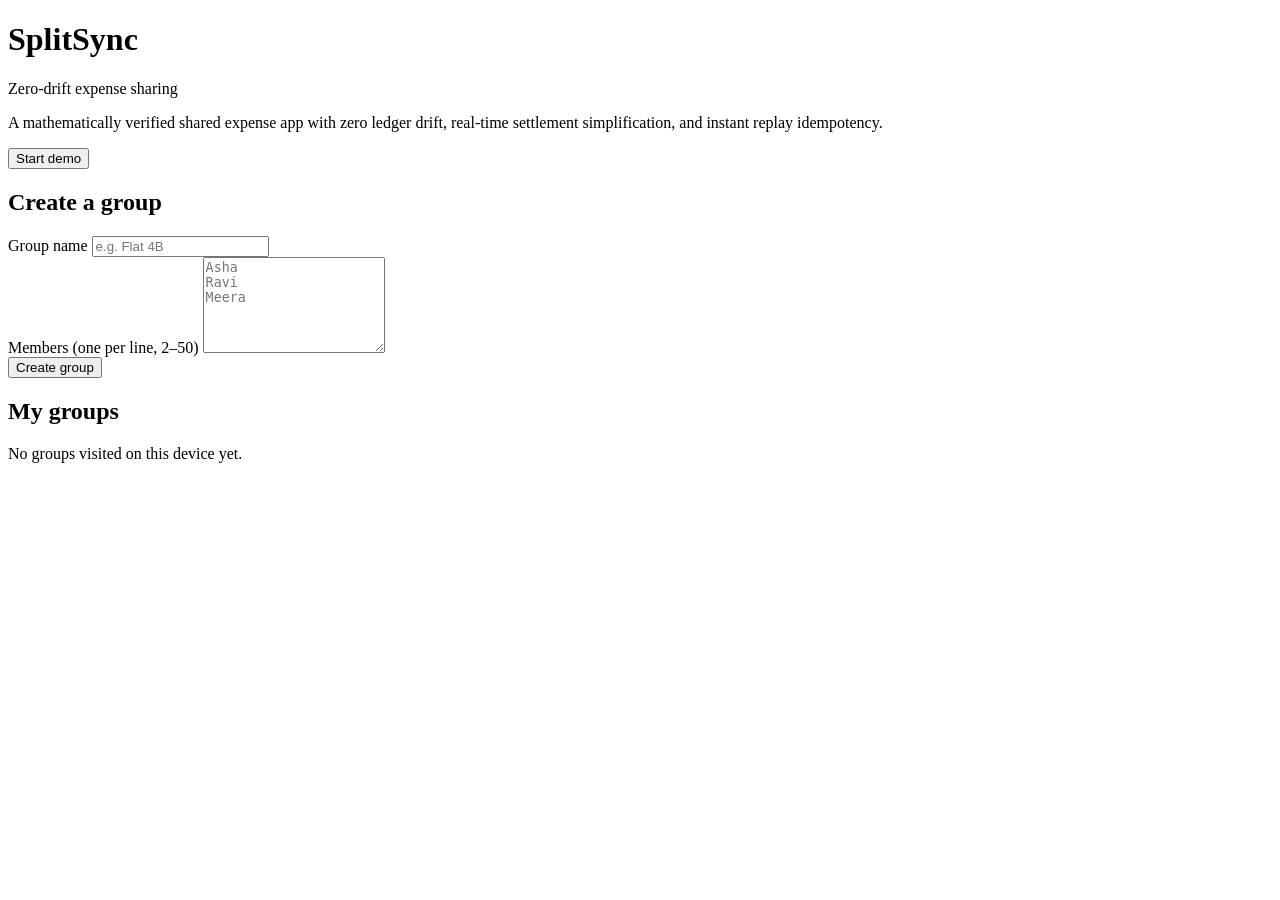
==== static/index.html @ b6bc6466 "phase 7: frontend" ====
<!DOCTYPE html>
<html lang="en">
<head>
  <meta charset="UTF-8">
  <meta name="viewport" content="width=device-width, initial-scale=1.0">
  <title>SplitSync — Zero-Drift Shared Expenses</title>
  <meta name="description" content="Mathematically verified shared expenses with real-time settlement simplification and zero ledger drift.">
  <link rel="stylesheet" href="static/styles.css">
  <script src="static/app.js" defer></script>
</head>
<body id="landing-page">
  <div id="toast-container" class="toast-container" aria-live="polite"></div>

  <header class="site-header">
    <div class="header-inner">
      <div class="brand">
        <h1 class="brand-title">SplitSync</h1>
        <span class="brand-tagline">Zero-drift expense sharing</span>
      </div>
    </div>
  </header>

  <main class="container">
    <section class="hero-section">
      <p class="hero-desc">
        A mathematically verified shared expense app with zero ledger drift, real-time settlement simplification, and instant replay idempotency.
      </p>
      <div class="hero-actions">
        <button type="button" id="start-demo-btn" class="btn btn-primary btn-large">Start demo</button>
      </div>
    </section>

    <div class="grid-two-col">
      <section class="card">
        <h2 class="card-title">Create a group</h2>
        <form id="create-group-form" class="form-stack">
          <div class="form-group">
            <label for="group-name-input">Group name</label>
            <input type="text" id="group-name-input" class="form-input" placeholder="e.g. Flat 4B" required maxlength="100">
          </div>
          <div class="form-group">
            <label for="group-members-input">Members (one per line, 2–50)</label>
            <textarea id="group-members-input" class="form-textarea" rows="6" placeholder="Asha&#10;Ravi&#10;Meera" required></textarea>
          </div>
          <div class="form-actions">
            <button type="submit" id="create-group-btn" class="btn btn-primary">Create group</button>
          </div>
        </form>
      </section>

      <section class="card">
        <h2 class="card-title">My groups</h2>
        <div id="my-groups-container">
          <p id="no-groups-msg" class="text-muted">No groups visited on this device yet.</p>
          <ul id="my-groups-list" class="rooms-list"></ul>
        </div>
      </section>
    </div>
  </main>
</body>
</html>
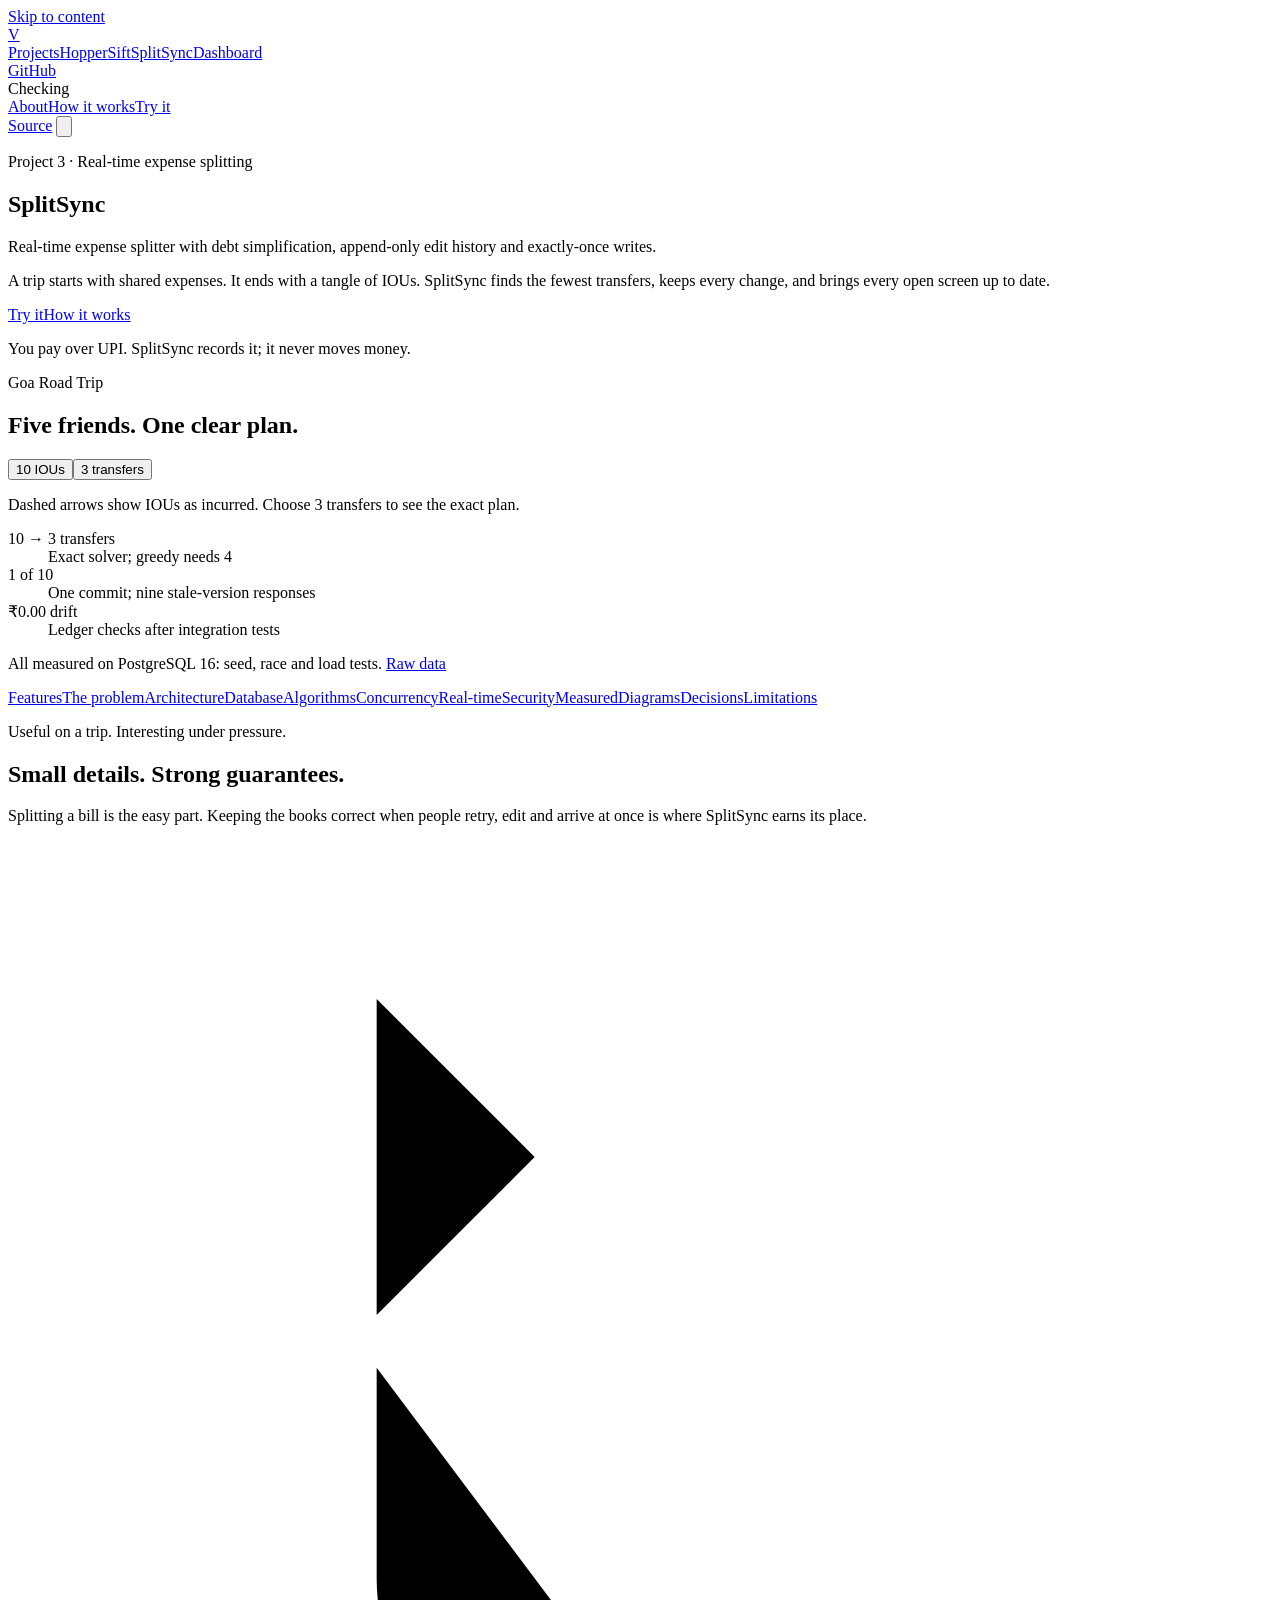
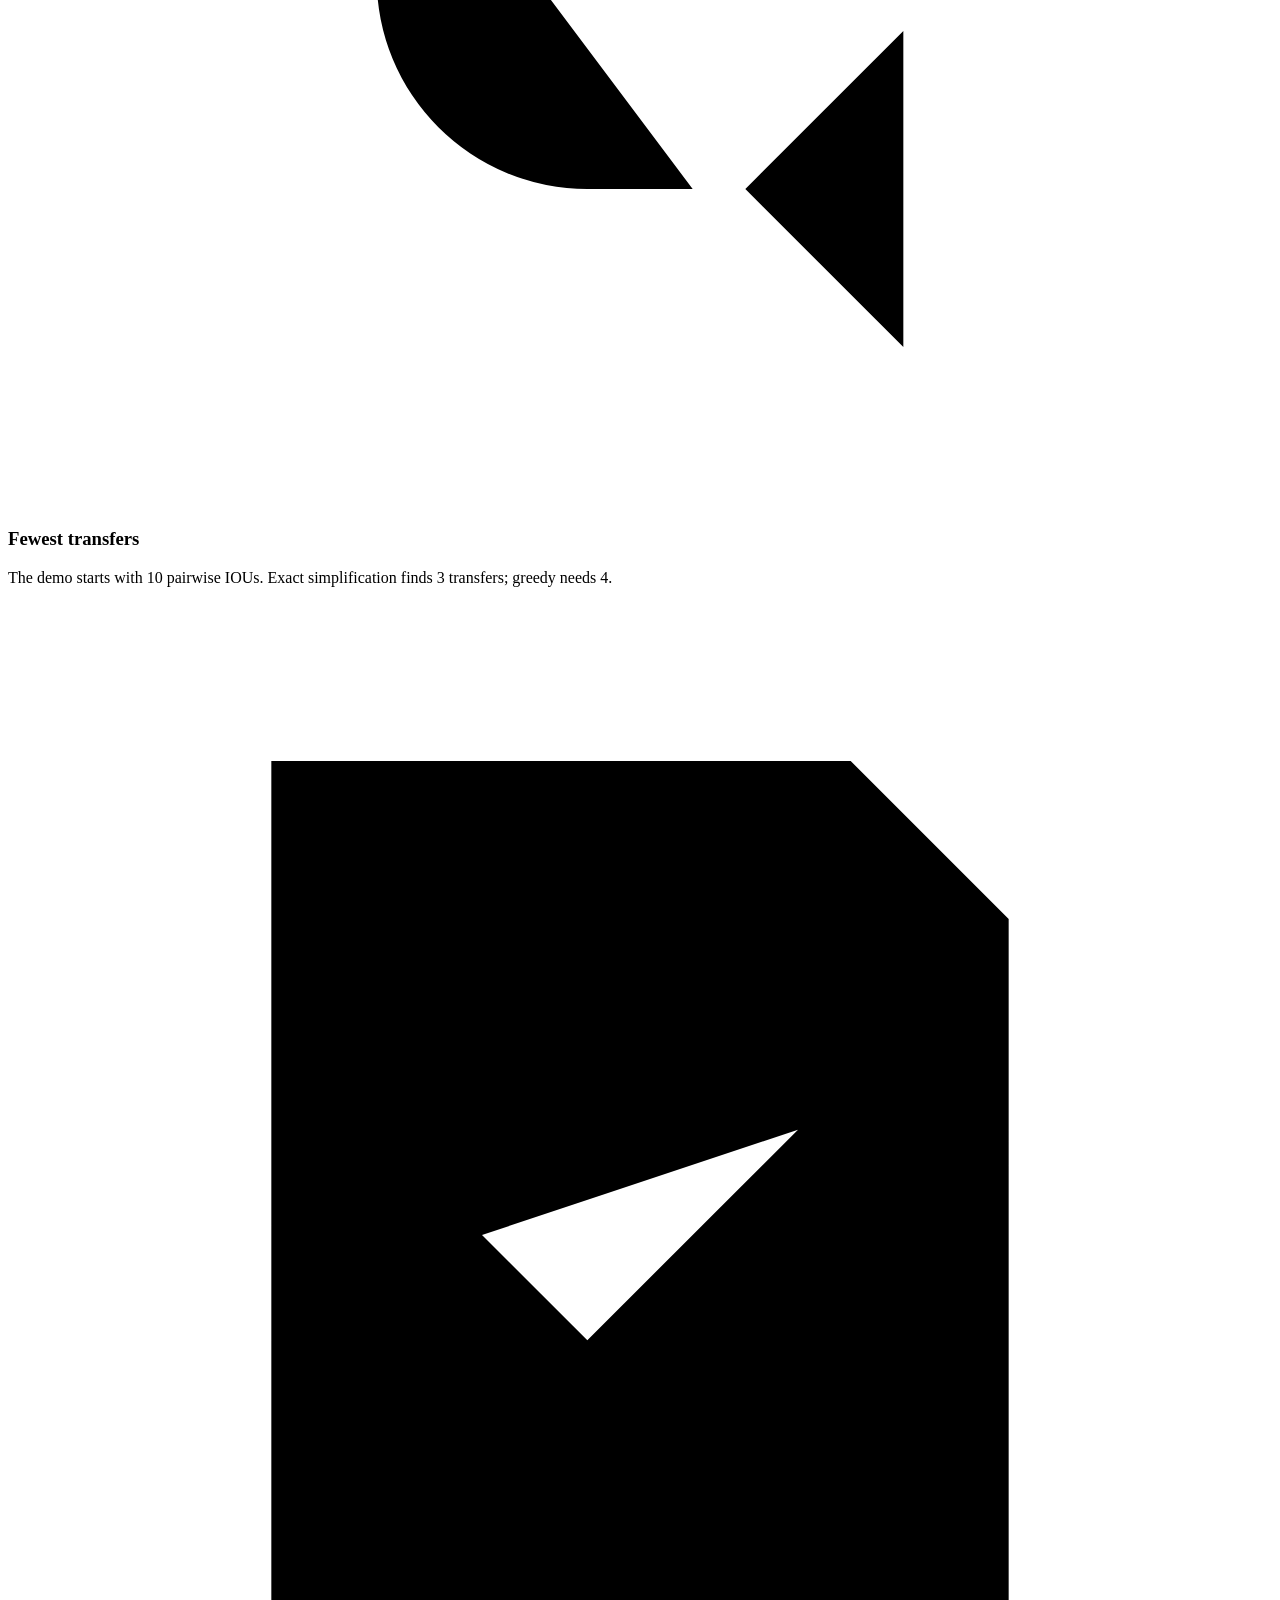
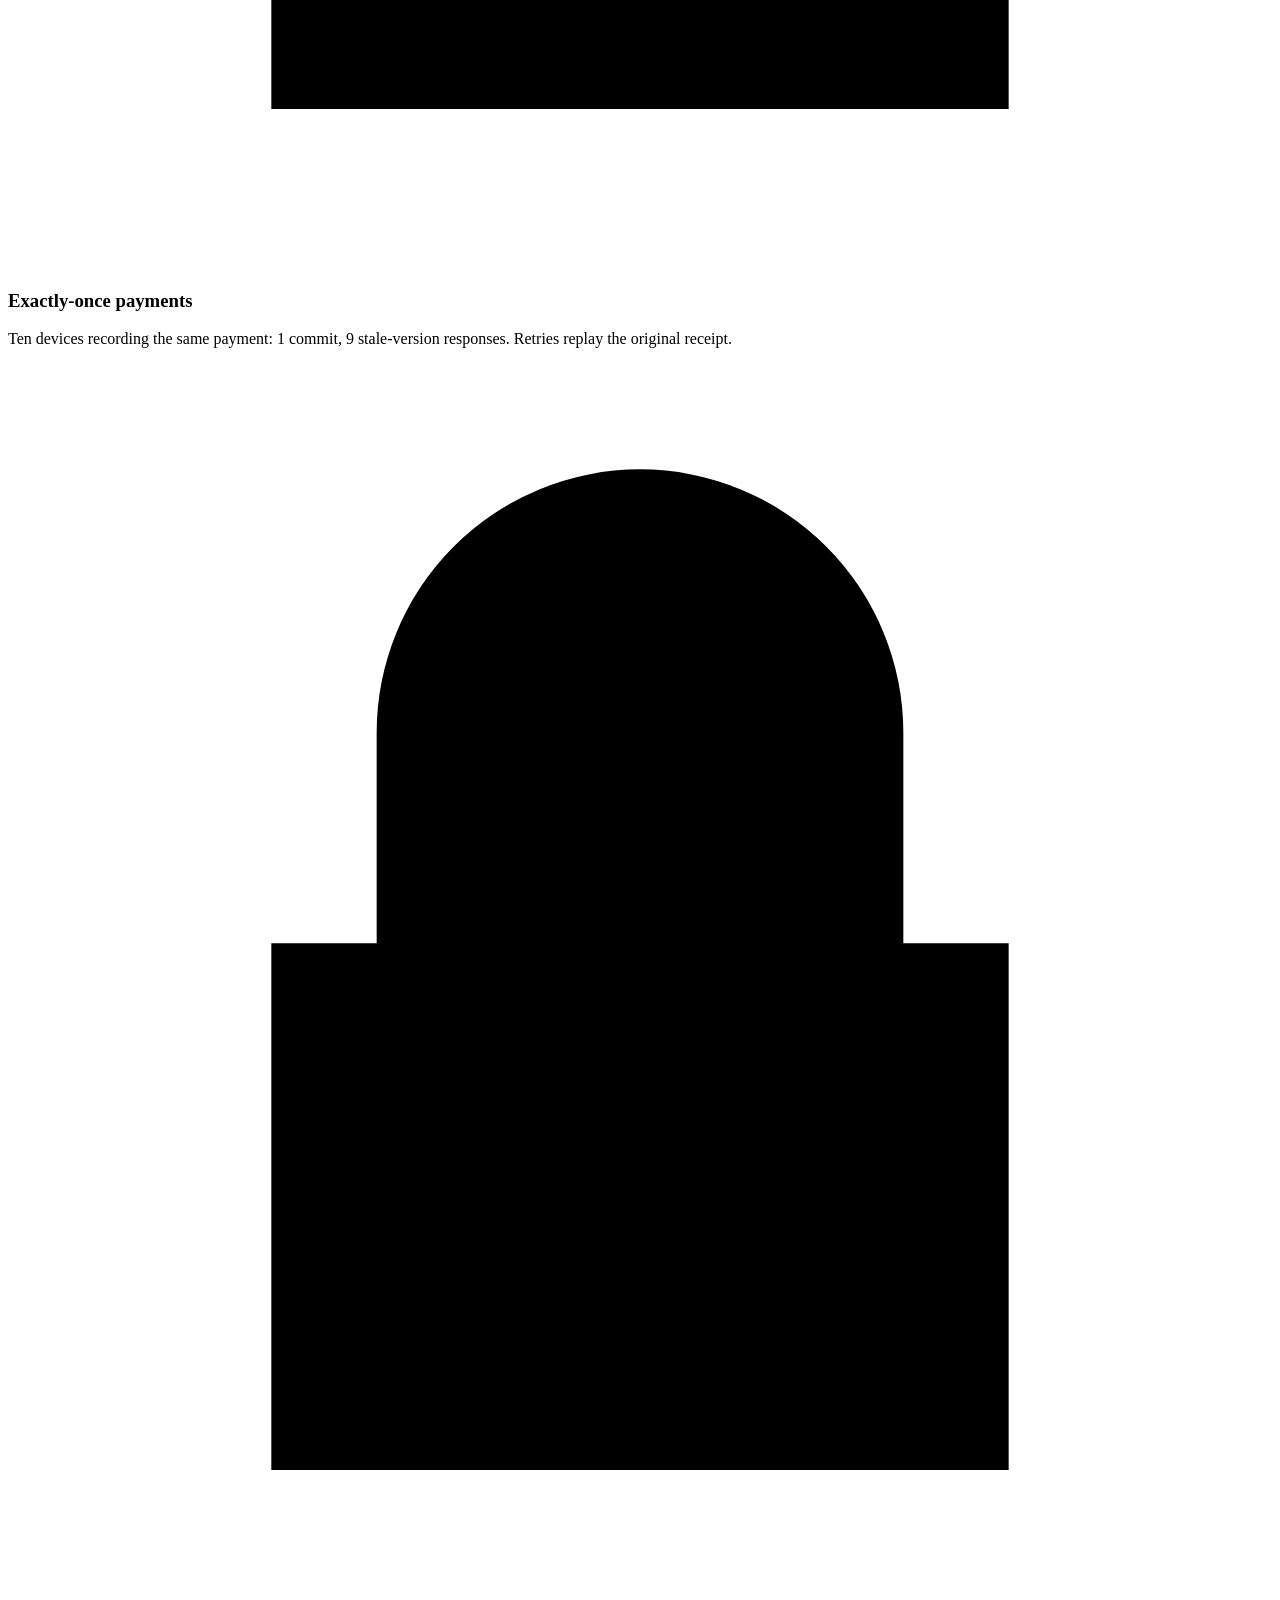
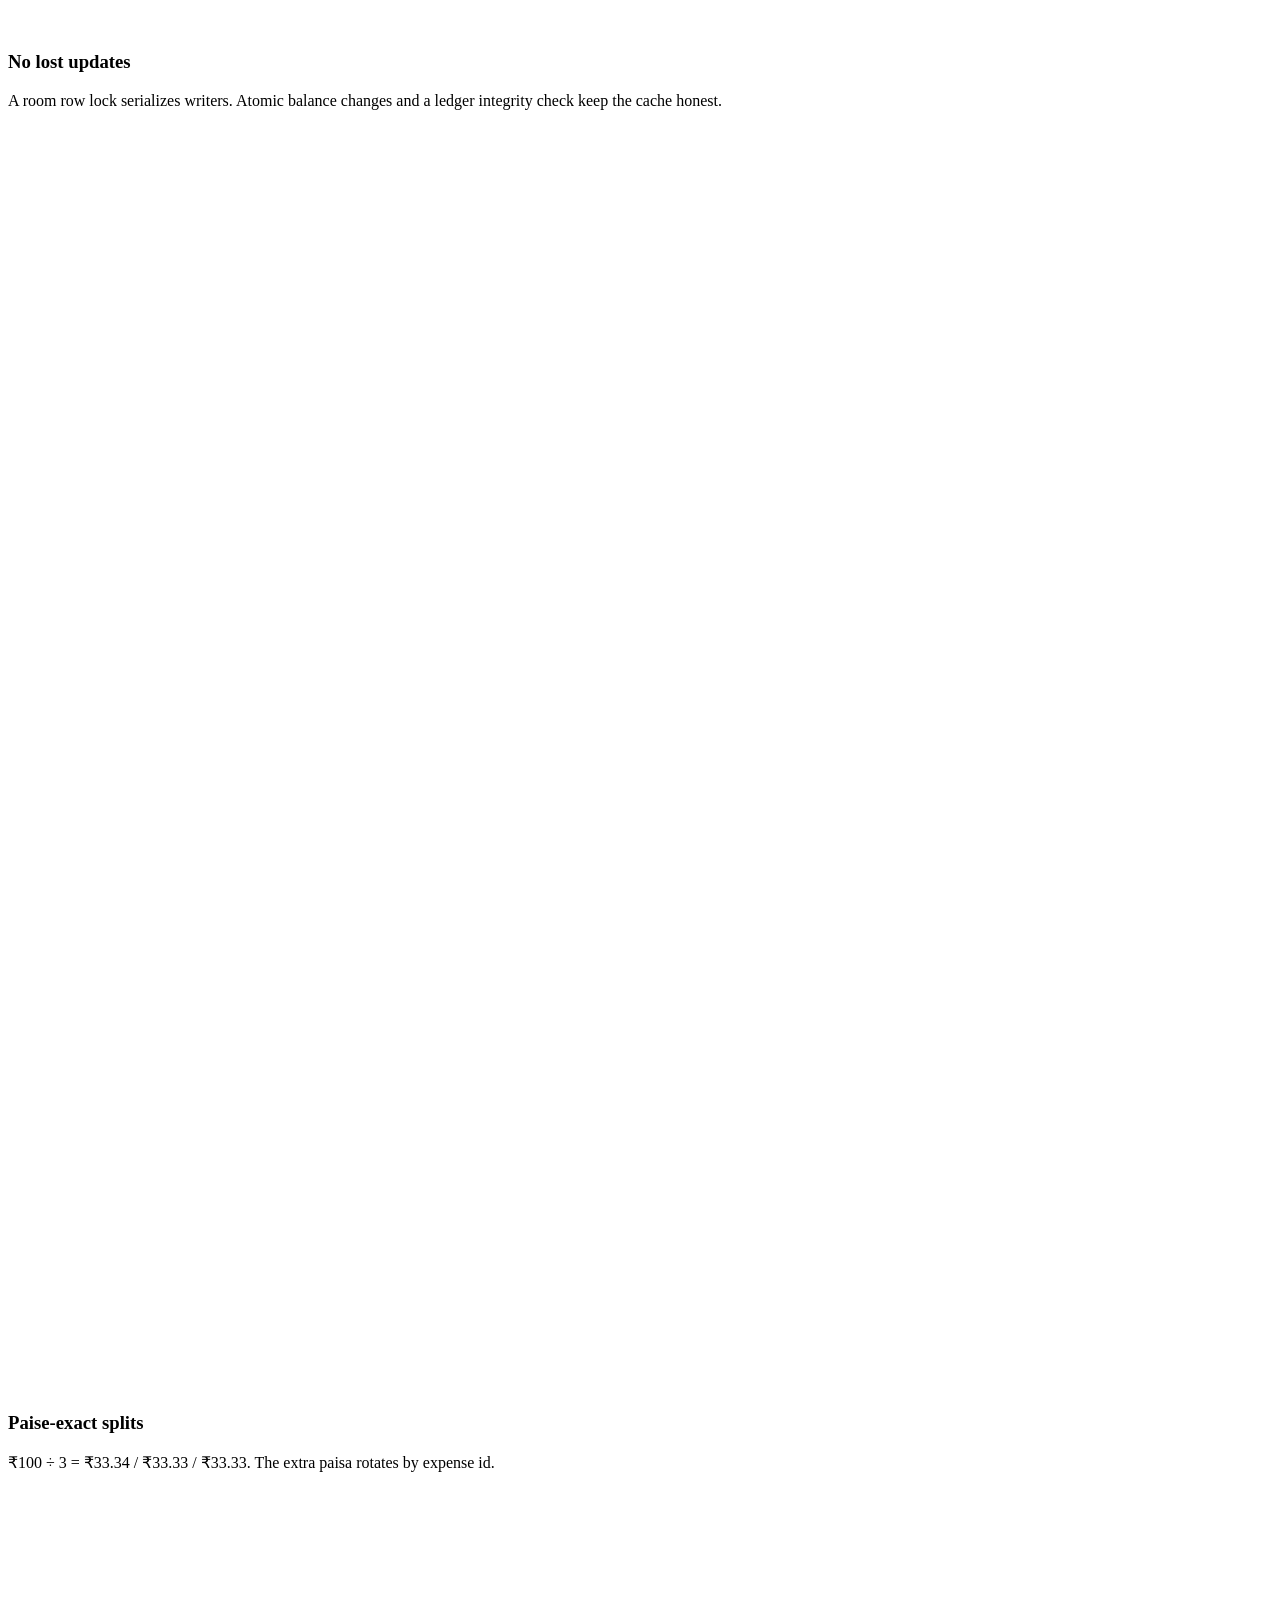
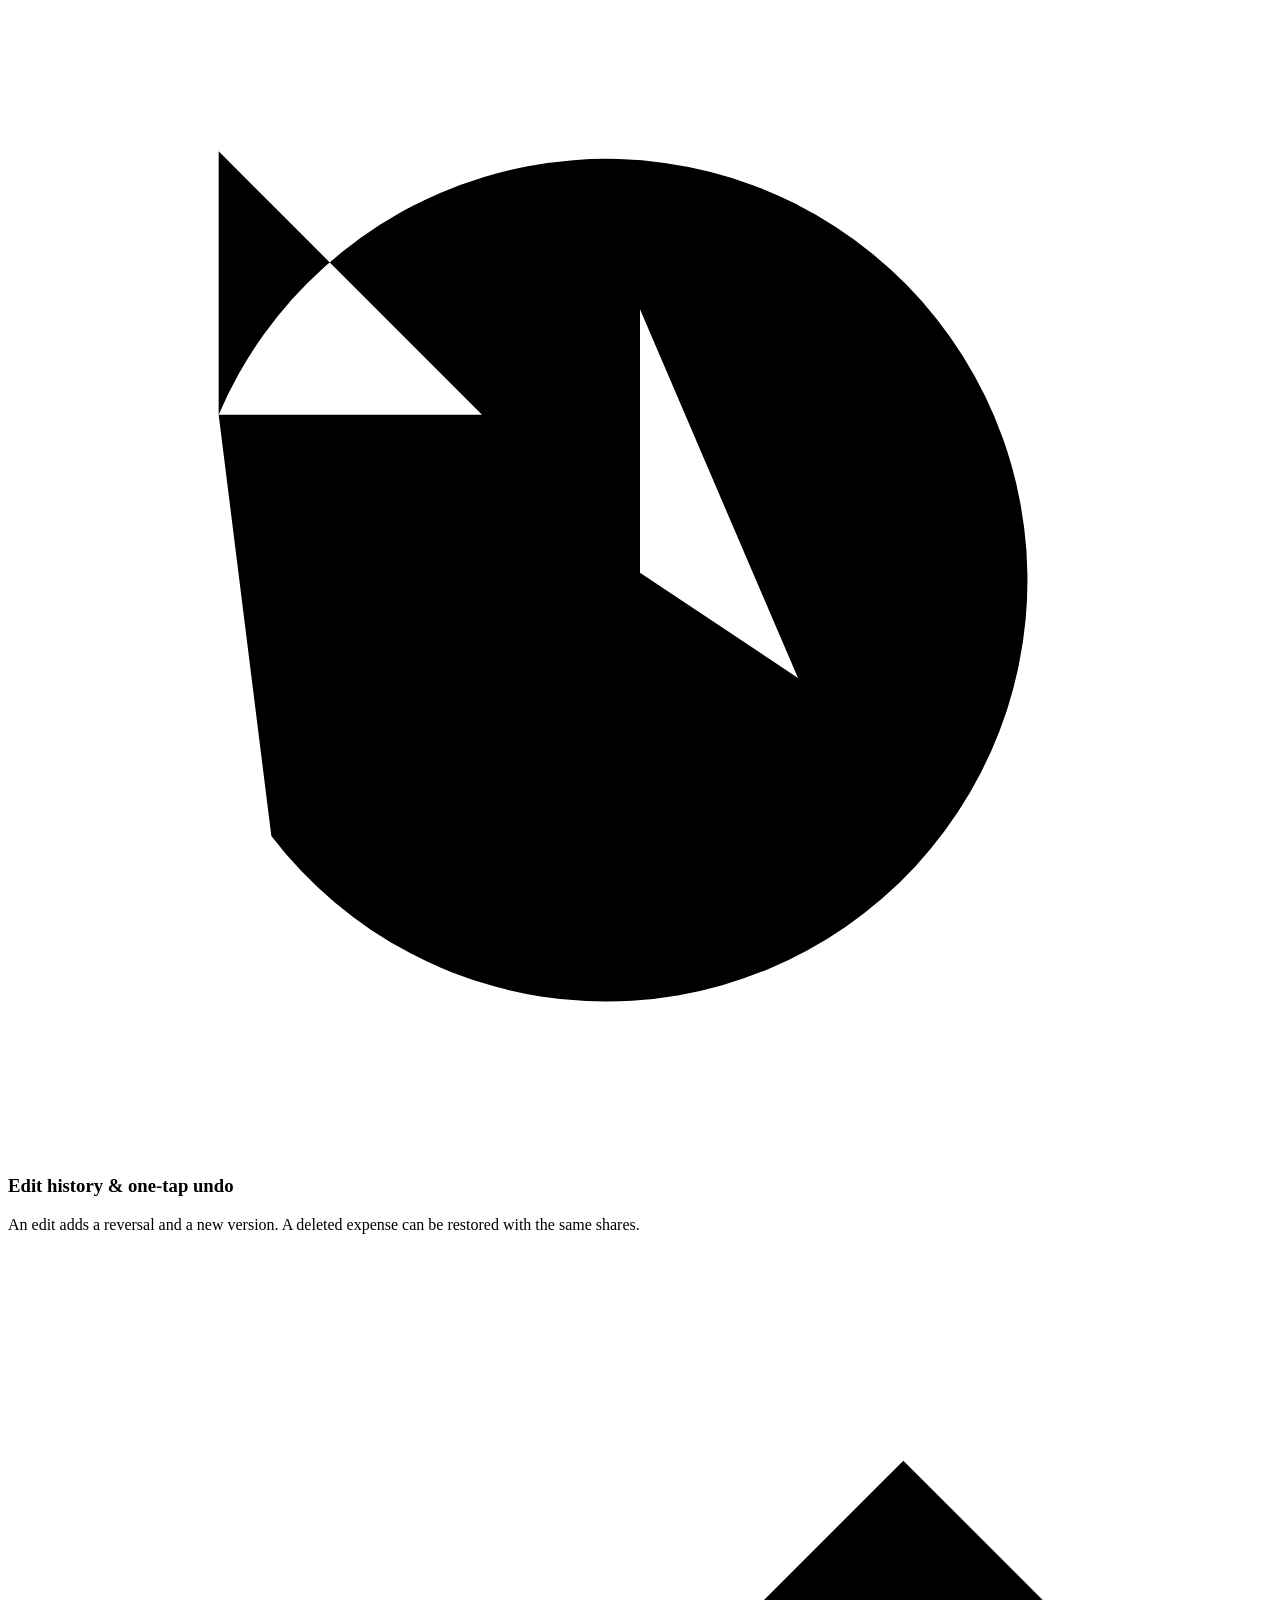
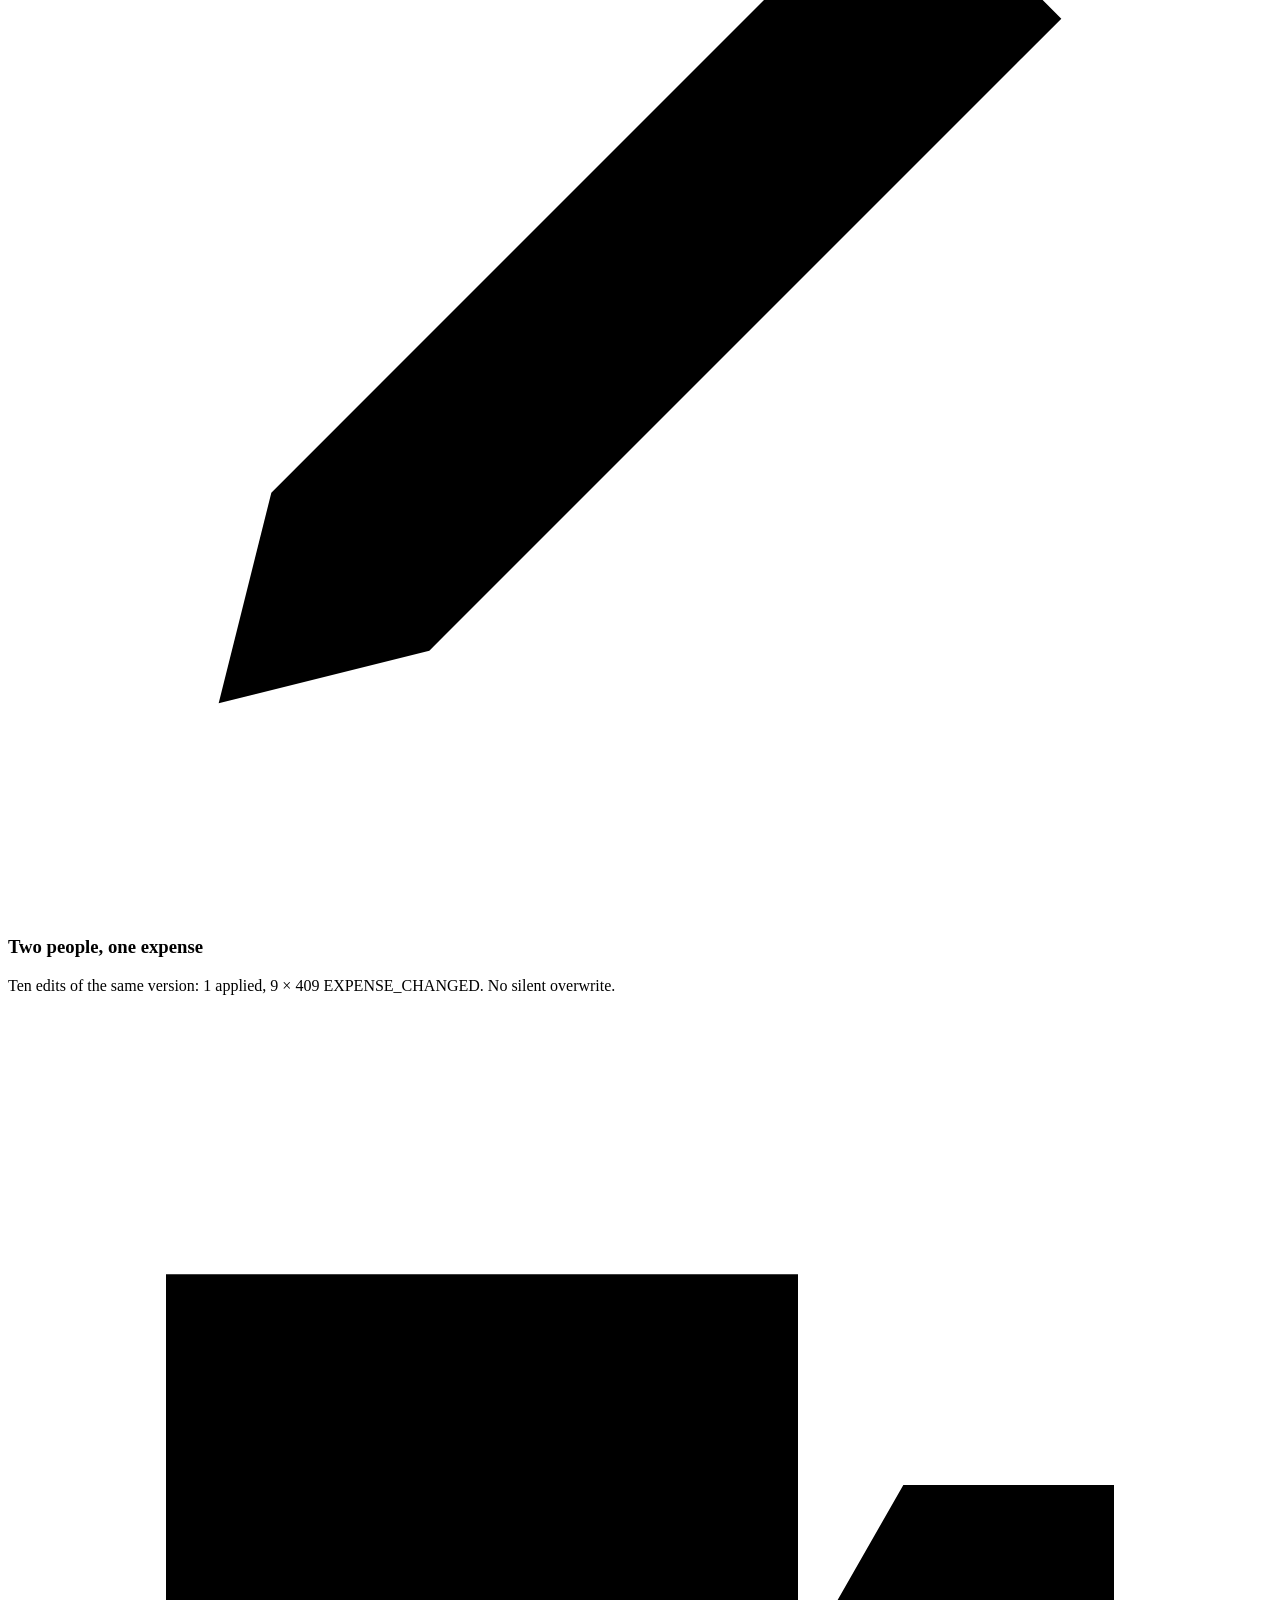
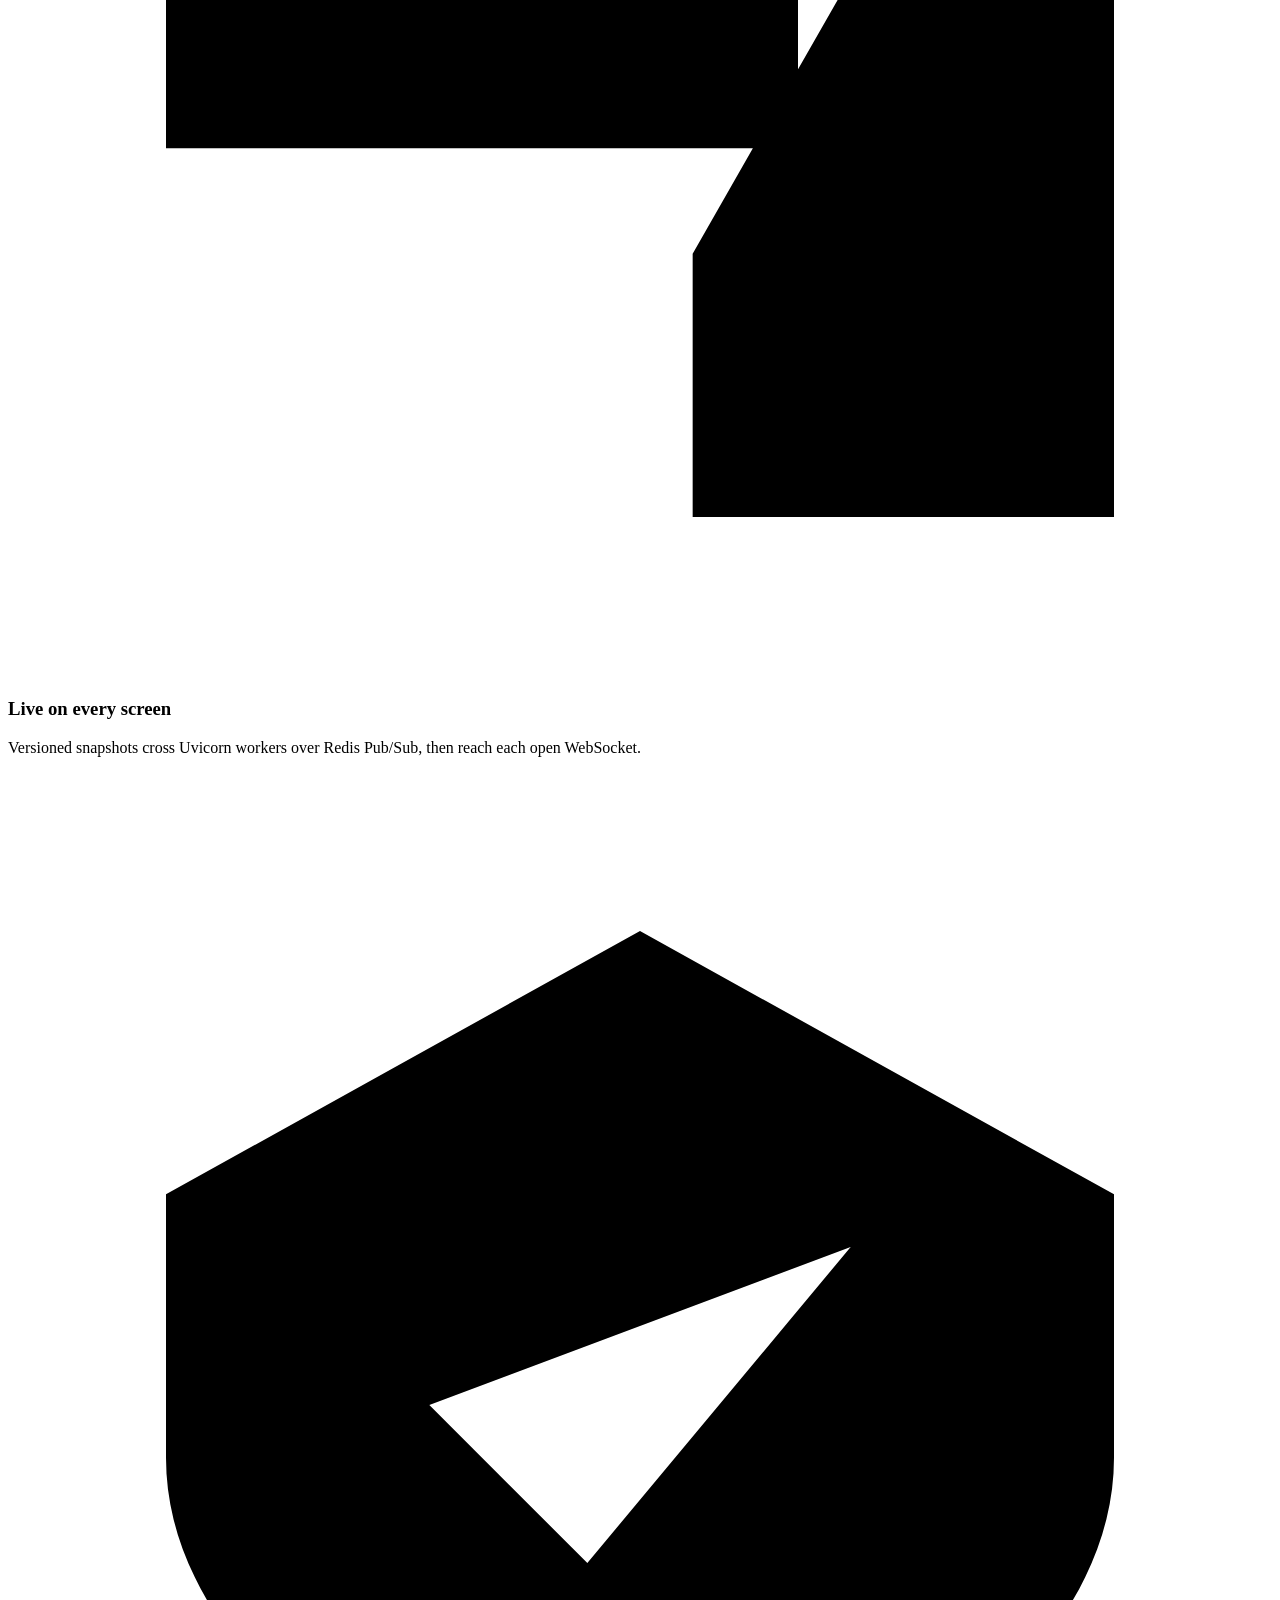
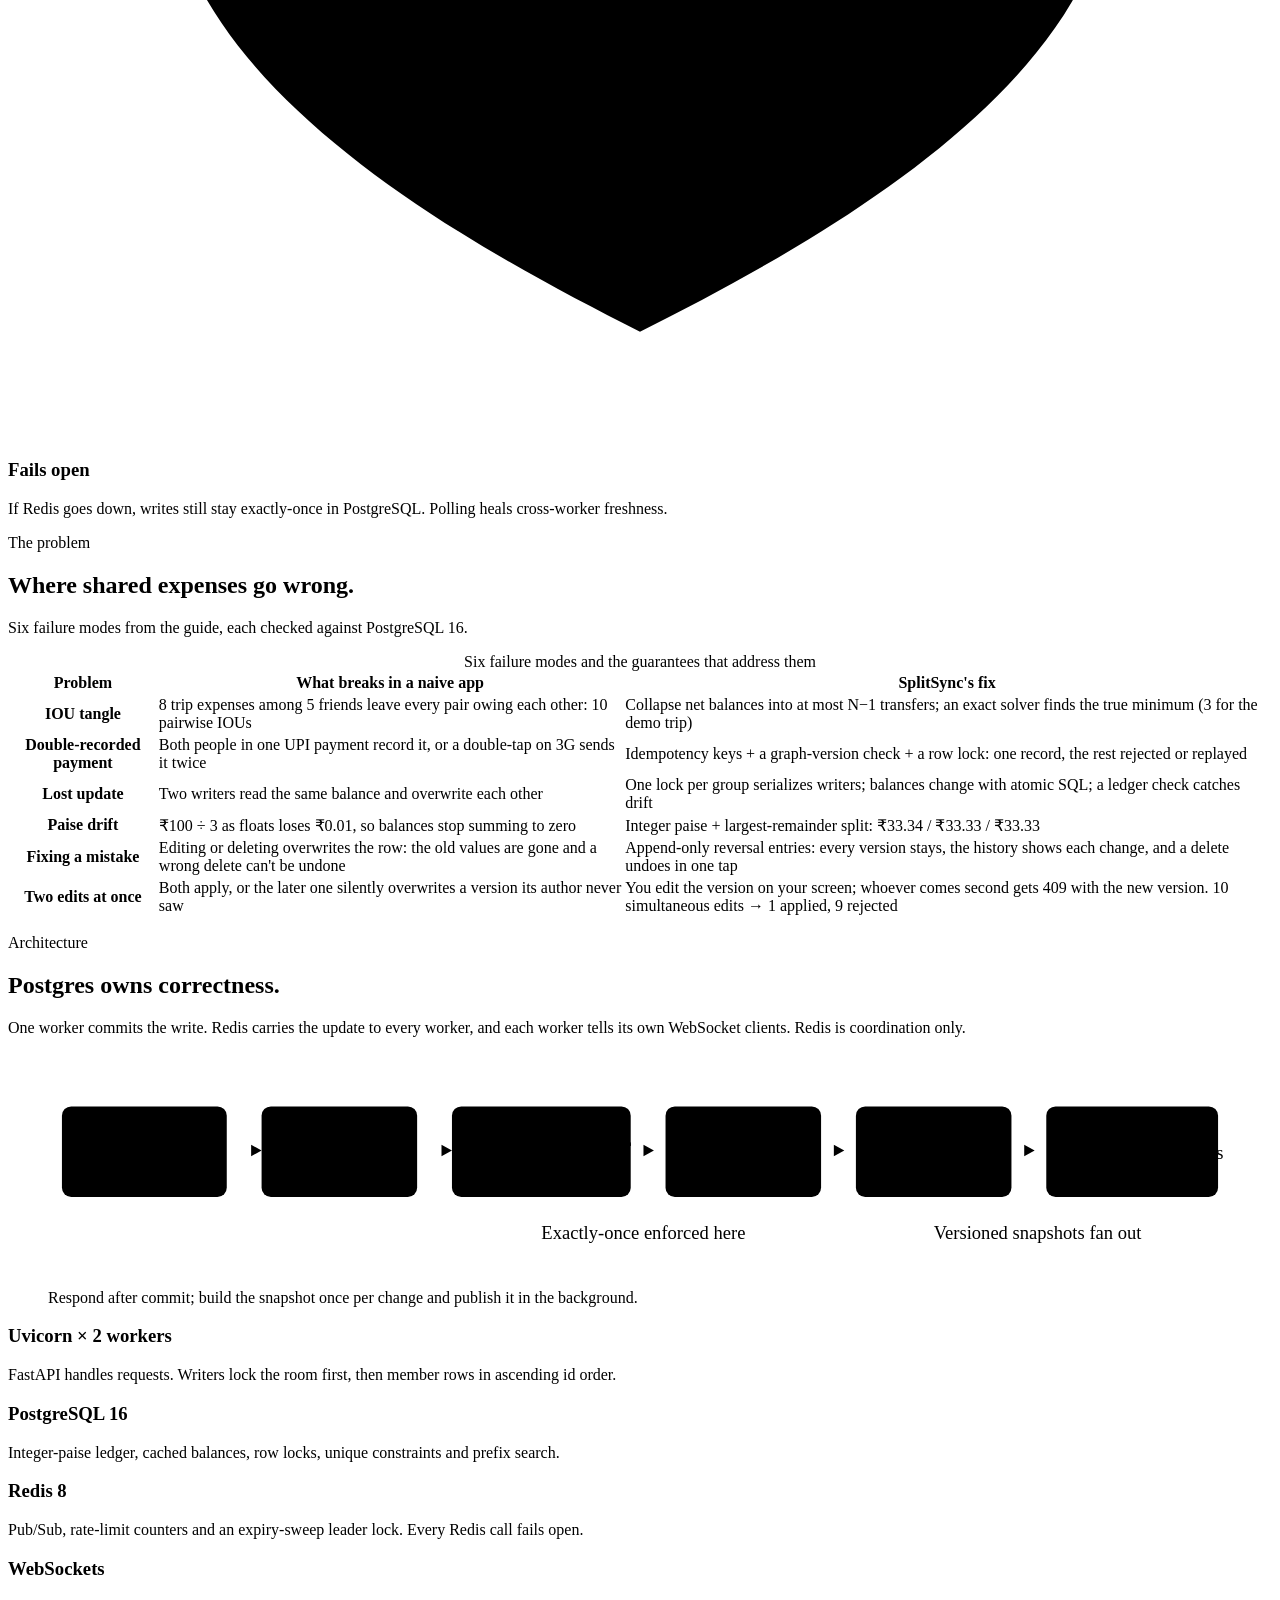
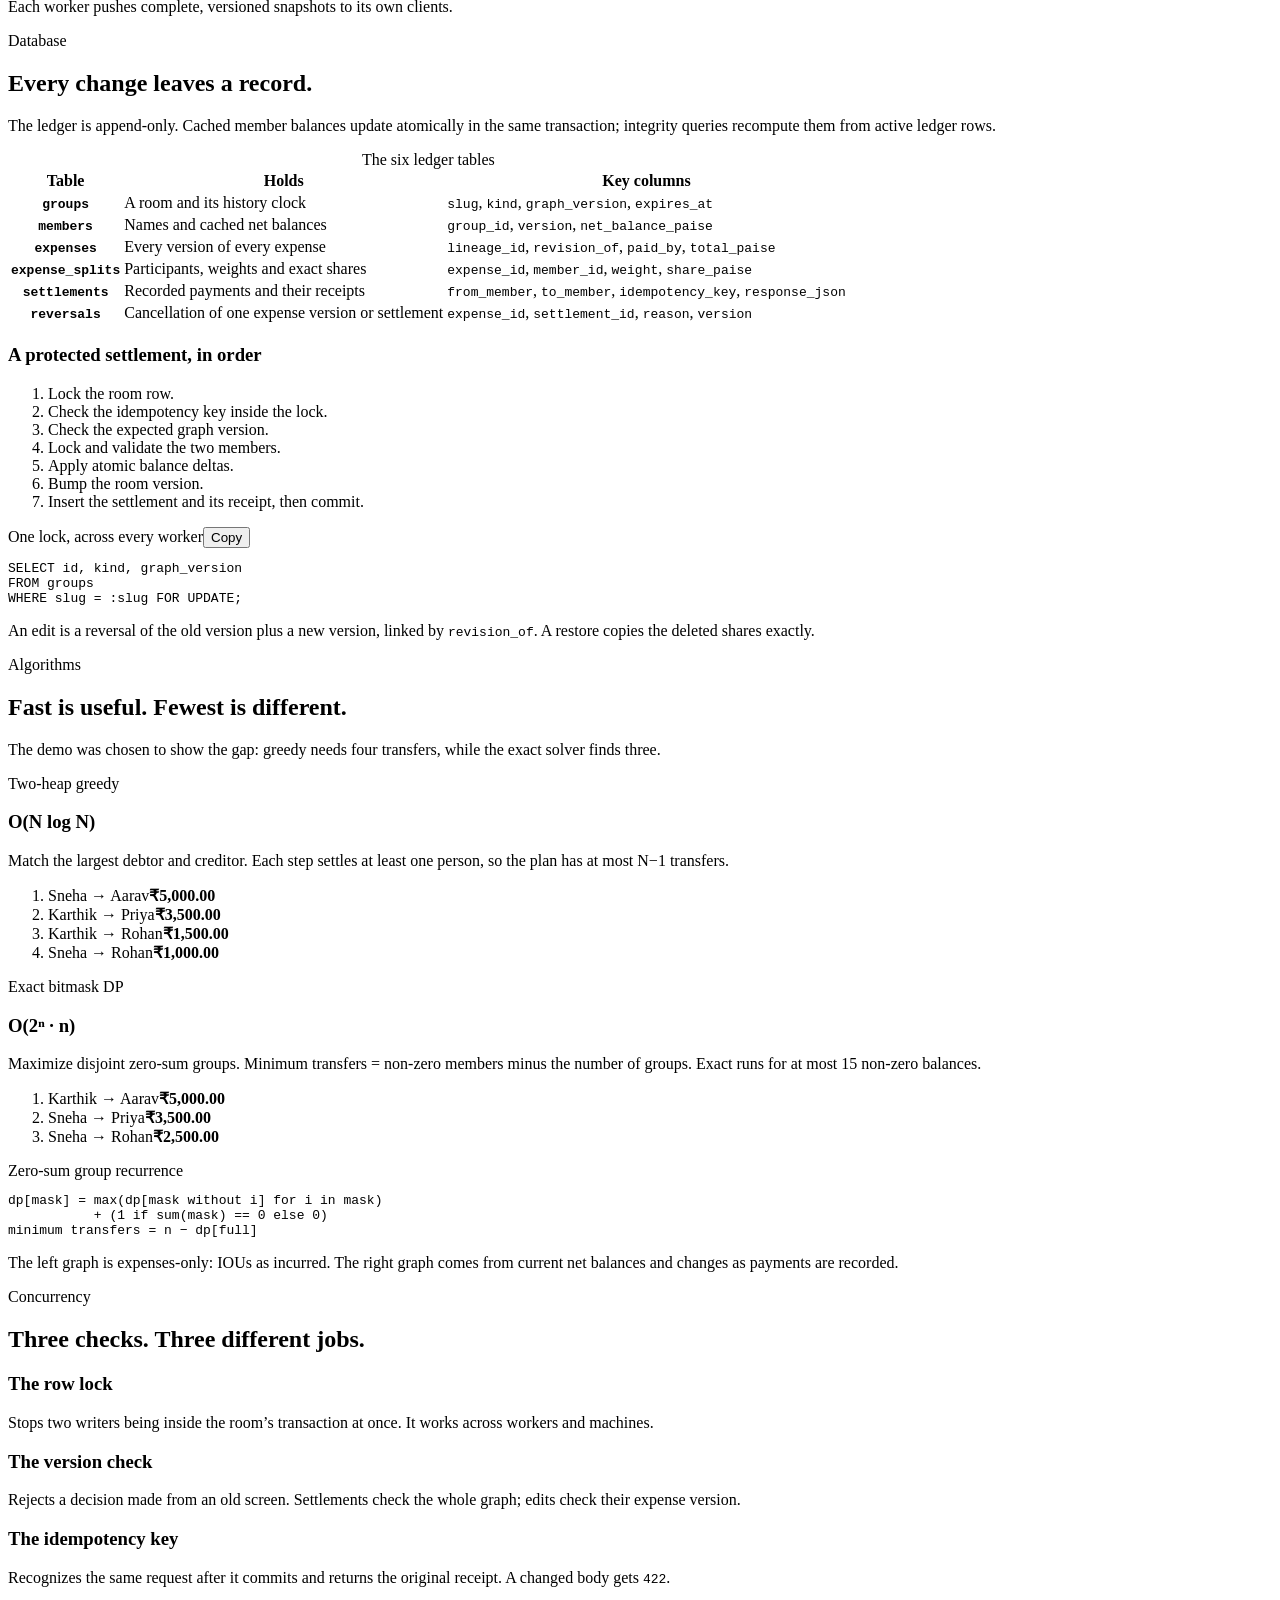
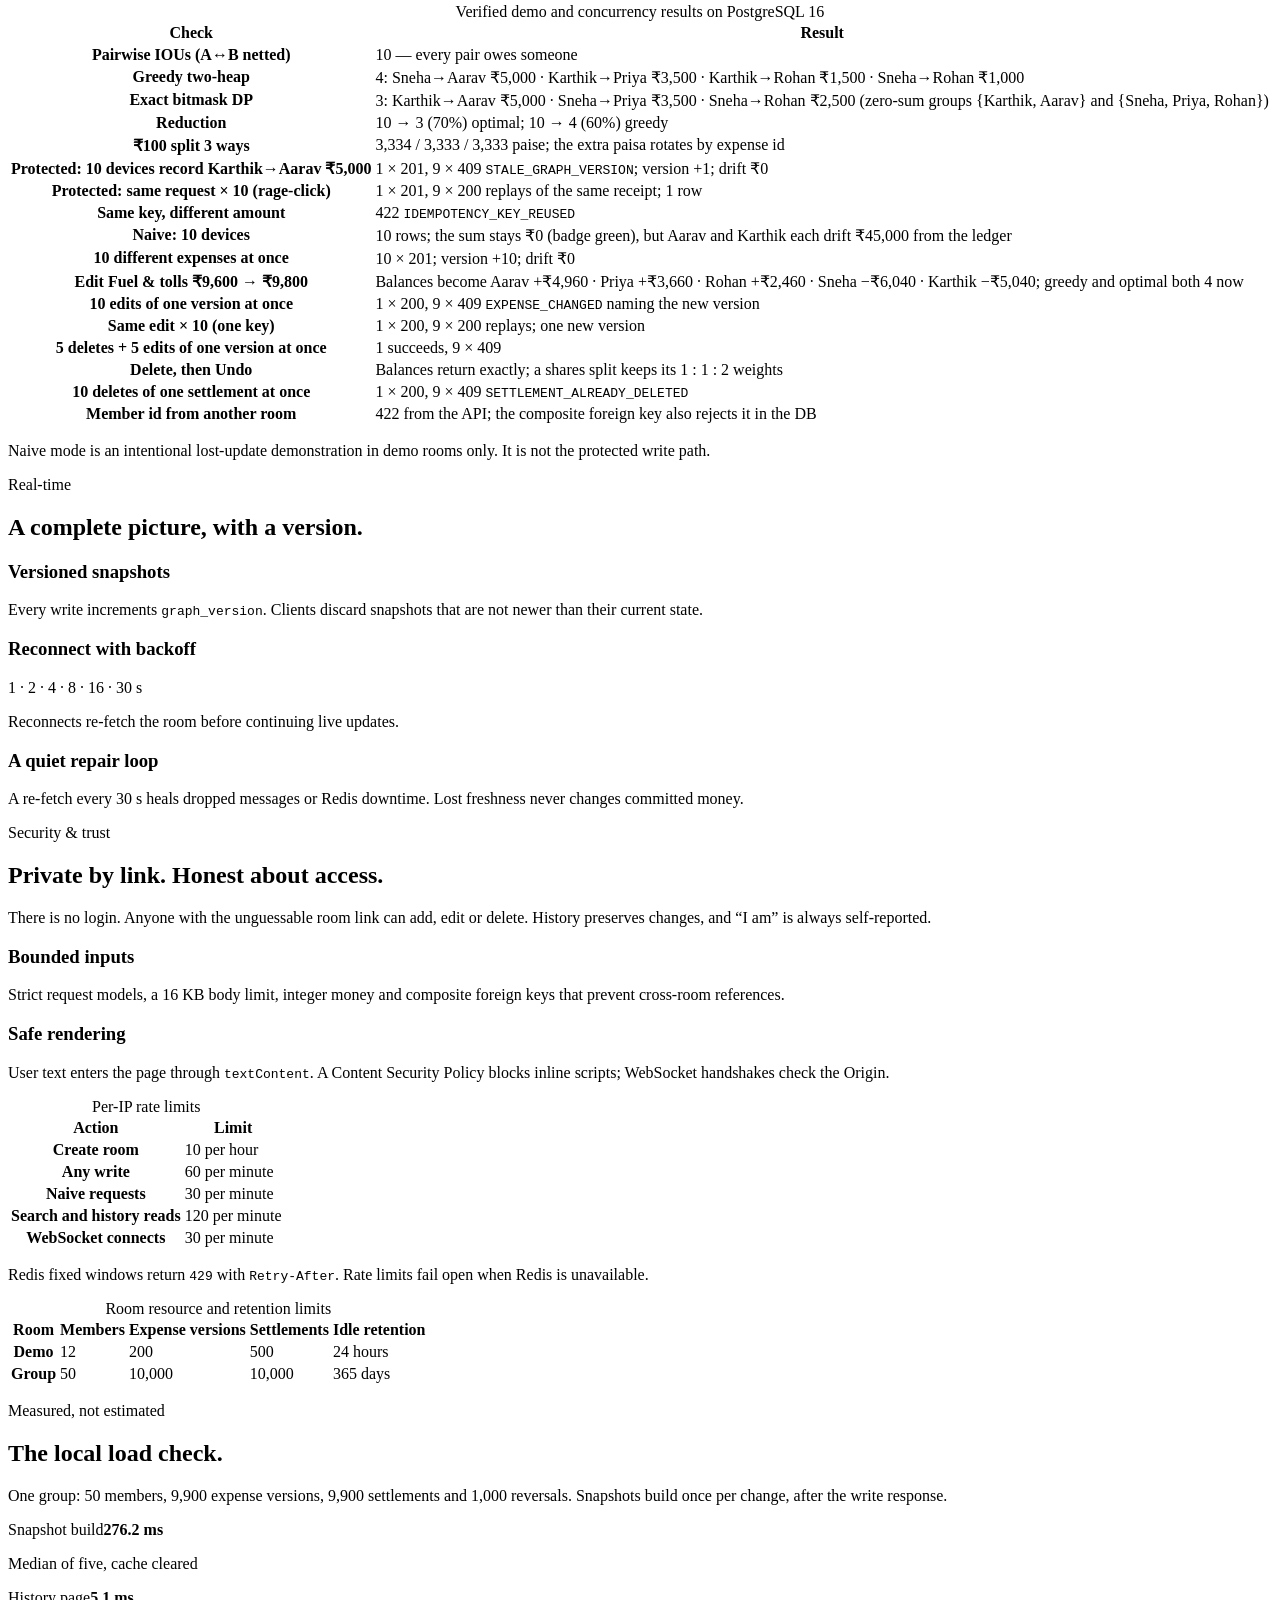
==== commit 2bf7dc47: "phase 7c: portfolio redesign Landing page as Project 3 of the portfolio (About / How it works / Try " ====
--- a/static/index.html
+++ b/static/index.html
@@ -1,61 +1,100 @@
-<!DOCTYPE html>
+<!doctype html>
 <html lang="en">
 <head>
-  <meta charset="UTF-8">
-  <meta name="viewport" content="width=device-width, initial-scale=1.0">
-  <title>SplitSync — Zero-Drift Shared Expenses</title>
-  <meta name="description" content="Mathematically verified shared expenses with real-time settlement simplification and zero ledger drift.">
+  <meta charset="utf-8">
+  <meta name="viewport" content="width=device-width, initial-scale=1">
+  <title>SplitSync · real-time expenses, an honest ledger</title>
+  <meta name="description" content="SplitSync turns shared expenses into fewer transfers, records writes exactly once, and keeps edits and undo in an append-only ledger.">
+  <meta property="og:title" content="SplitSync · real-time expenses, an honest ledger">
+  <meta property="og:description" content="Explore debt simplification, exactly-once writes and a complete edit history. Start a private demo or create a group.">
+  <meta name="color-scheme" content="light dark">
+  <script src="static/theme.js"></script>
+  <link rel="icon" href="static/favicon.svg" type="image/svg+xml">
   <link rel="stylesheet" href="static/styles.css">
+  <script src="static/graph.js" defer></script>
+  <script src="static/site.js" defer></script>
   <script src="static/app.js" defer></script>
 </head>
 <body id="landing-page">
-  <div id="toast-container" class="toast-container" aria-live="polite"></div>
-
-  <header class="site-header">
-    <div class="header-inner">
-      <div class="brand">
-        <h1 class="brand-title">SplitSync</h1>
-        <span class="brand-tagline">Zero-drift expense sharing</span>
-      </div>
-    </div>
-  </header>
-
-  <main class="container">
-    <section class="hero-section">
-      <p class="hero-desc">
-        A mathematically verified shared expense app with zero ledger drift, real-time settlement simplification, and instant replay idempotency.
-      </p>
-      <div class="hero-actions">
-        <button type="button" id="start-demo-btn" class="btn btn-primary btn-large">Start demo</button>
-      </div>
+<a class="skip-link" href="#main">Skip to content</a>
+<div id="toast-container" class="toast-container" aria-live="polite" aria-atomic="false"></div>
+<header class="nav-shell">
+  <!-- DECISION: Portfolio links resolve on the shared server, with SplitSync at /splitsync/. -->
+  <nav class="portfolio-nav" aria-label="Portfolio">
+    <div class="nav-start"><a class="nav-mark" href="../" aria-label="Portfolio home">V</a><div class="nav-links">
+      <a class="wide-only" href="../#projects">Projects</a><a href="../hopper/">Hopper</a><a href="../sift/">Sift</a><a href="./" aria-current="page">SplitSync</a><a class="wide-only" href="../grafana/">Dashboard</a>
+    </div></div>
+    <a class="nav-github" href="https://github.com/Srinu-design/splitsync">GitHub</a>
+  </nav>
+</header>
+<div class="project-bar container">
+  <span class="status-pill" id="site-status" data-state="unknown" title="Live readiness from this server"><span class="status-dot" aria-hidden="true"></span><span id="site-status-text">Checking</span></span>
+  <nav class="project-tabs" aria-label="SplitSync pages"><a href="#about" data-tab-link="about" aria-current="page">About</a><a href="#how-it-works" data-tab-link="how-it-works">How it works</a><a href="#try" data-tab-link="try">Try it</a></nav>
+  <a class="project-link" href="https://github.com/Srinu-design/splitsync">Source</a>
+  <button type="button" class="theme-toggle icon-button icon-btn" id="theme-toggle" data-theme-toggle aria-label="Toggle color theme" title="Toggle color theme"><svg class="icon-moon" viewBox="0 0 24 24" aria-hidden="true"><path d="M20 14.5A8.5 8.5 0 0 1 9.5 4a8.5 8.5 0 1 0 10.5 10.5Z"/></svg><svg class="icon-sun" viewBox="0 0 24 24" aria-hidden="true"><circle cx="12" cy="12" r="4"/><path d="M12 2v2M12 20v2M2 12h2M20 12h2M5 5l2 2M17 17l2 2M5 19l2-2M17 7l2-2"/></svg></button>
+</div>
+<main id="main" tabindex="-1">
+<section id="about" class="tab-panel" data-tab="about" aria-label="About SplitSync">
+  <div class="hero container">
+    <div class="hero-copy"><p class="eyebrow">Project 3 · Real-time expense splitting</p><h1 class="hero-title">SplitSync</h1><p class="hero-description">Real-time expense splitter with debt simplification, append-only edit history and exactly-once writes.</p><p class="hero-lead">A trip starts with shared expenses. It ends with a tangle of IOUs. SplitSync finds the fewest transfers, keeps every change, and brings every open screen up to date.</p><div class="hero-actions"><a class="btn btn-primary" href="#try">Try it</a><a class="btn btn-secondary" href="#how-it-works">How it works</a></div><p class="muted">You pay over UPI. SplitSync records it; it never moves money.</p></div>
+    <div class="hero-card"><div class="hero-card-heading"><div><p class="eyebrow">Goa Road Trip</p><h2>Five friends. One clear plan.</h2></div><div class="segmented-control" role="group" aria-label="Demo graph"><button type="button" id="hero-ious-btn" aria-pressed="true">10 IOUs</button><button type="button" id="hero-plan-btn" aria-pressed="false">3 transfers</button></div></div><div id="hero-graph" class="hero-graph" aria-live="polite"></div><p id="hero-graph-caption" class="hero-graph-caption">Dashed arrows show IOUs as incurred. Choose 3 transfers to see the exact plan.</p><dl class="hero-stats"><div class="hero-stat"><dt class="mono">10 → 3 transfers</dt><dd>Exact solver; greedy needs 4</dd></div><div class="hero-stat"><dt class="mono">1 of 10</dt><dd>One commit; nine stale-version responses</dd></div><div class="hero-stat"><dt class="mono"><span class="mono">₹0.00</span> drift</dt><dd>Ledger checks after integration tests</dd></div></dl></div>
+  </div>
+  <p class="hero-note container">All measured on PostgreSQL 16: seed, race and load tests. <a href="https://github.com/Srinu-design/splitsync#load-check-benchmark-results">Raw data</a></p>
+  <nav class="section-chips" aria-label="About sections"><div class="container"><a href="#features">Features</a><a href="#the-problem">The problem</a><a href="#architecture">Architecture</a><a href="#database">Database</a><a href="#algorithms">Algorithms</a><a href="#concurrency">Concurrency</a><a href="#real-time">Real-time</a><a href="#security">Security</a><a href="#measured">Measured</a><a href="#diagrams">Diagrams</a><a href="#decisions">Decisions</a><a href="#limitations">Limitations</a></div></nav>
+  <div class="container content-wrap">
+    <section class="content-section" id="features" aria-labelledby="features-title"><p class="eyebrow">Useful on a trip. Interesting under pressure.</p><h2 class="section-heading" id="features-title">Small details. Strong guarantees.</h2><p class="section-intro">Splitting a bill is the easy part. Keeping the books correct when people retry, edit and arrive at once is where SplitSync earns its place.</p><div class="feature-grid"><article class="card feature-card" data-reveal><span class="icon-tile"><svg viewBox="0 0 24 24" aria-hidden="true"><path d="M4 6h6m-3-3 3 3-3 3M20 18h-6m3-3-3 3 3 3M7 10v4a4 4 0 0 0 4 4h2"/></svg></span><h3>Fewest transfers</h3><p>The demo starts with 10 pairwise IOUs. Exact simplification finds 3 transfers; greedy needs 4.</p></article><article class="card feature-card" data-reveal><span class="icon-tile"><svg viewBox="0 0 24 24" aria-hidden="true"><path d="M8 3h8l3 3v15H5V3h3M9 12l2 2 4-4M9 17h6"/></svg></span><h3>Exactly-once payments</h3><p>Ten devices recording the same payment: 1 commit, 9 stale-version responses. Retries replay the original receipt.</p></article><article class="card feature-card" data-reveal><span class="icon-tile"><svg viewBox="0 0 24 24" aria-hidden="true"><path d="M7 11V7a5 5 0 0 1 10 0v4M5 11h14v10H5zM12 15v2"/></svg></span><h3>No lost updates</h3><p>A room row lock serializes writers. Atomic balance changes and a ledger integrity check keep the cache honest.</p></article><article class="card feature-card" data-reveal><span class="icon-tile"><svg viewBox="0 0 24 24" aria-hidden="true"><path d="M4 7h16M4 17h16M8 3v18M16 3v18"/></svg></span><h3>Paise-exact splits</h3><p><span class="mono">₹100</span> ÷ 3 = <span class="mono">₹33.34</span> / <span class="mono">₹33.33</span> / <span class="mono">₹33.33.</span> The extra paisa rotates by expense id.</p></article><article class="card feature-card" data-reveal><span class="icon-tile"><svg viewBox="0 0 24 24" aria-hidden="true"><path d="M4 5v5h5M4 10a8 8 0 1 1 1 8M12 8v5l3 2"/></svg></span><h3>Edit history & one-tap undo</h3><p>An edit adds a reversal and a new version. A deleted expense can be restored with the same shares.</p></article><article class="card feature-card" data-reveal><span class="icon-tile"><svg viewBox="0 0 24 24" aria-hidden="true"><path d="M4 20l4-1L20 7l-3-3L5 16zM14 7l3 3M4 4h6"/></svg></span><h3>Two people, one expense</h3><p>Ten edits of the same version: 1 applied, 9 × 409 EXPENSE_CHANGED. No silent overwrite.</p></article><article class="card feature-card" data-reveal><span class="icon-tile"><svg viewBox="0 0 24 24" aria-hidden="true"><path d="M3 5h12v9H3zM7 18h4M9 14v4M17 9h4v12h-8v-5"/></svg></span><h3>Live on every screen</h3><p>Versioned snapshots cross Uvicorn workers over Redis Pub/Sub, then reach each open WebSocket.</p></article><article class="card feature-card" data-reveal><span class="icon-tile"><svg viewBox="0 0 24 24" aria-hidden="true"><path d="M12 3l9 5v5c0 4-5 7-9 9-4-2-9-5-9-9V8zM8 12l3 3 5-6"/></svg></span><h3>Fails open</h3><p>If Redis goes down, writes still stay exactly-once in PostgreSQL. Polling heals cross-worker freshness.</p></article></div></section>
+    <section class="content-section" id="the-problem" aria-labelledby="problem-title" data-reveal><p class="eyebrow">The problem</p><h2 class="section-heading" id="problem-title">Where shared expenses go wrong.</h2><p class="section-intro">Six failure modes from the guide, each checked against PostgreSQL 16.</p><div class="table-wrap"><table class="data-table"><caption class="sr-only">Six failure modes and the guarantees that address them</caption><thead><tr><th scope="col">Problem</th><th scope="col">What breaks in a naive app</th><th scope="col">SplitSync&#x27;s fix</th></tr></thead><tbody><tr><th scope="row">IOU tangle</th><td>8 trip expenses among 5 friends leave every pair owing each other: 10 pairwise IOUs</td><td>Collapse net balances into at most N−1 transfers; an exact solver finds the true minimum (3 for the demo trip)</td></tr><tr><th scope="row">Double-recorded payment</th><td>Both people in one UPI payment record it, or a double-tap on 3G sends it twice</td><td>Idempotency keys + a graph-version check + a row lock: one record, the rest rejected or replayed</td></tr><tr><th scope="row">Lost update</th><td>Two writers read the same balance and overwrite each other</td><td>One lock per group serializes writers; balances change with atomic SQL; a ledger check catches drift</td></tr><tr><th scope="row">Paise drift</th><td><span class="mono">₹100</span> ÷ 3 as floats loses <span class="mono">₹0.01,</span> so balances stop summing to zero</td><td>Integer paise + largest-remainder split: <span class="mono">₹33.34</span> / <span class="mono">₹33.33</span> / <span class="mono">₹33.33</span></td></tr><tr><th scope="row">Fixing a mistake</th><td>Editing or deleting overwrites the row: the old values are gone and a wrong delete can&#x27;t be undone</td><td>Append-only reversal entries: every version stays, the history shows each change, and a delete undoes in one tap</td></tr><tr><th scope="row">Two edits at once</th><td>Both apply, or the later one silently overwrites a version its author never saw</td><td>You edit the version on your screen; whoever comes second gets 409 with the new version. 10 simultaneous edits → 1 applied, 9 rejected</td></tr></tbody></table></div></section>
+    <section class="content-section" id="architecture" aria-labelledby="architecture-title" data-reveal><p class="eyebrow">Architecture</p><h2 class="section-heading" id="architecture-title">Postgres owns correctness.</h2><p class="section-intro">One worker commits the write. Redis carries the update to every worker, and each worker tells its own WebSocket clients. Redis is coordination only.</p>
+      <figure class="card architecture-figure"><svg class="flow-diagram" viewBox="0 0 1020 200" role="img" aria-labelledby="write-path-title write-path-desc"><title id="write-path-title">The committed write path</title><desc id="write-path-desc">Browser to a Uvicorn worker, PostgreSQL commit, Redis Pub/Sub, every worker and its WebSockets. Correctness is enforced before publication.</desc><g class="diagram-lines"><path d="M154 84h30m134 0h30m154 0h30m134 0h30m134 0h30"/><path d="m175 79 9 5-9 5m164-10 9 5-9 5m174-10 9 5-9 5m164-10 9 5-9 5m164-10 9 5-9 5"/></g><g class="diagram-node"><rect x="12" y="46" width="142" height="78" rx="8"/><rect x="184" y="46" width="134" height="78" rx="8"/><rect x="348" y="46" width="154" height="78" rx="8"/><rect x="532" y="46" width="134" height="78" rx="8"/><rect x="696" y="46" width="134" height="78" rx="8"/><rect x="860" y="46" width="148" height="78" rx="8"/></g><g class="diagram-text"><text x="83" y="91">Browser</text><text x="251" y="80">Uvicorn</text><text x="251" y="101">worker</text><text x="425" y="80">PostgreSQL</text><text x="425" y="101">COMMIT</text><text x="599" y="80">Redis</text><text x="599" y="101">Pub/Sub</text><text x="763" y="80">Every</text><text x="763" y="101">worker</text><text x="934" y="91">WebSockets</text><text x="425" y="160">Exactly-once enforced here</text><text x="763" y="160">Versioned snapshots fan out</text></g></svg><figcaption>Respond after commit; build the snapshot once per change and publish it in the background.</figcaption></figure>
+      <div class="component-grid"><article class="card"><h3>Uvicorn × 2 workers</h3><p>FastAPI handles requests. Writers lock the room first, then member rows in ascending id order.</p></article><article class="card"><h3>PostgreSQL 16</h3><p>Integer-paise ledger, cached balances, row locks, unique constraints and prefix search.</p></article><article class="card"><h3>Redis 8</h3><p>Pub/Sub, rate-limit counters and an expiry-sweep leader lock. Every Redis call fails open.</p></article><article class="card"><h3>WebSockets</h3><p>Each worker pushes complete, versioned snapshots to its own clients.</p></article></div>
     </section>
-
-    <div class="grid-two-col">
-      <section class="card">
-        <h2 class="card-title">Create a group</h2>
-        <form id="create-group-form" class="form-stack">
-          <div class="form-group">
-            <label for="group-name-input">Group name</label>
-            <input type="text" id="group-name-input" class="form-input" placeholder="e.g. Flat 4B" required maxlength="100">
-          </div>
-          <div class="form-group">
-            <label for="group-members-input">Members (one per line, 2–50)</label>
-            <textarea id="group-members-input" class="form-textarea" rows="6" placeholder="Asha&#10;Ravi&#10;Meera" required></textarea>
-          </div>
-          <div class="form-actions">
-            <button type="submit" id="create-group-btn" class="btn btn-primary">Create group</button>
-          </div>
-        </form>
-      </section>
-
-      <section class="card">
-        <h2 class="card-title">My groups</h2>
-        <div id="my-groups-container">
-          <p id="no-groups-msg" class="text-muted">No groups visited on this device yet.</p>
-          <ul id="my-groups-list" class="rooms-list"></ul>
-        </div>
-      </section>
-    </div>
-  </main>
+    <section class="content-section" id="database" aria-labelledby="database-title" data-reveal><p class="eyebrow">Database</p><h2 class="section-heading" id="database-title">Every change leaves a record.</h2><p class="section-intro">The ledger is append-only. Cached member balances update atomically in the same transaction; integrity queries recompute them from active ledger rows.</p>
+      <div class="table-wrap"><table class="data-table"><caption class="sr-only">The six ledger tables</caption><thead><tr><th scope="col">Table</th><th scope="col">Holds</th><th scope="col">Key columns</th></tr></thead><tbody><tr><th scope="row"><code>groups</code></th><td>A room and its history clock</td><td><code>slug</code>, <code>kind</code>, <code>graph_version</code>, <code>expires_at</code></td></tr><tr><th scope="row"><code>members</code></th><td>Names and cached net balances</td><td><code>group_id</code>, <code>version</code>, <code>net_balance_paise</code></td></tr><tr><th scope="row"><code>expenses</code></th><td>Every version of every expense</td><td><code>lineage_id</code>, <code>revision_of</code>, <code>paid_by</code>, <code>total_paise</code></td></tr><tr><th scope="row"><code>expense_splits</code></th><td>Participants, weights and exact shares</td><td><code>expense_id</code>, <code>member_id</code>, <code>weight</code>, <code>share_paise</code></td></tr><tr><th scope="row"><code>settlements</code></th><td>Recorded payments and their receipts</td><td><code>from_member</code>, <code>to_member</code>, <code>idempotency_key</code>, <code>response_json</code></td></tr><tr><th scope="row"><code>reversals</code></th><td>Cancellation of one expense version or settlement</td><td><code>expense_id</code>, <code>settlement_id</code>, <code>reason</code>, <code>version</code></td></tr></tbody></table></div>
+      <div class="card"><h3>A protected settlement, in order</h3><ol class="write-steps"><li>Lock the room row.</li><li>Check the idempotency key inside the lock.</li><li>Check the expected graph version.</li><li>Lock and validate the two members.</li><li>Apply atomic balance deltas.</li><li>Bump the room version.</li><li>Insert the settlement and its receipt, then commit.</li></ol><div class="code-card"><div class="code-heading"><span>One lock, across every worker</span><button class="btn btn-secondary btn-sm" type="button" data-copy-target="lock-code">Copy</button></div><pre class="code-block"><code id="lock-code">SELECT id, kind, graph_version
+FROM groups
+WHERE slug = :slug FOR UPDATE;</code></pre></div><p>An edit is a reversal of the old version plus a new version, linked by <code>revision_of</code>. A restore copies the deleted shares exactly.</p></div>
+    </section>
+    <section class="content-section" id="algorithms" aria-labelledby="algorithms-title" data-reveal><p class="eyebrow">Algorithms</p><h2 class="section-heading" id="algorithms-title">Fast is useful. Fewest is different.</h2><p class="section-intro">The demo was chosen to show the gap: greedy needs four transfers, while the exact solver finds three.</p><div class="algorithm-grid"><article class="card"><span class="eyebrow">Two-heap greedy</span><h3 class="mono">O(N log N)</h3><p>Match the largest debtor and creditor. Each step settles at least one person, so the plan has at most <span class="mono">N−1</span> transfers.</p><ol class="transfer-list"><li><span>Sneha → Aarav</span><strong class="mono"><span class="mono">₹5,000.00</span></strong></li><li><span>Karthik → Priya</span><strong class="mono"><span class="mono">₹3,500.00</span></strong></li><li><span>Karthik → Rohan</span><strong class="mono"><span class="mono">₹1,500.00</span></strong></li><li><span>Sneha → Rohan</span><strong class="mono"><span class="mono">₹1,000.00</span></strong></li></ol></article><article class="card"><span class="eyebrow">Exact bitmask DP</span><h3 class="mono">O(2ⁿ · n)</h3><p>Maximize disjoint zero-sum groups. Minimum transfers = non-zero members minus the number of groups. Exact runs for at most <span class="mono">15</span> non-zero balances.</p><ol class="transfer-list"><li><span>Karthik → Aarav</span><strong class="mono"><span class="mono">₹5,000.00</span></strong></li><li><span>Sneha → Priya</span><strong class="mono"><span class="mono">₹3,500.00</span></strong></li><li><span>Sneha → Rohan</span><strong class="mono"><span class="mono">₹2,500.00</span></strong></li></ol></article></div><div class="code-card"><div class="code-heading"><span>Zero-sum group recurrence</span></div><pre class="code-block"><code>dp[mask] = max(dp[mask without i] for i in mask)
+           + (1 if sum(mask) == 0 else 0)
+minimum transfers = n − dp[full]</code></pre></div><p class="muted">The left graph is expenses-only: IOUs as incurred. The right graph comes from current net balances and changes as payments are recorded.</p></section>
+    <section class="content-section" id="concurrency" aria-labelledby="concurrency-title" data-reveal><p class="eyebrow">Concurrency</p><h2 class="section-heading" id="concurrency-title">Three checks. Three different jobs.</h2><div class="component-grid"><article class="card"><h3>The row lock</h3><p>Stops two writers being inside the room’s transaction at once. It works across workers and machines.</p></article><article class="card"><h3>The version check</h3><p>Rejects a decision made from an old screen. Settlements check the whole graph; edits check their expense version.</p></article><article class="card"><h3>The idempotency key</h3><p>Recognizes the same request after it commits and returns the original receipt. A changed body gets <code>422</code>.</p></article></div><div class="table-wrap"><table class="data-table"><caption class="sr-only">Verified demo and concurrency results on PostgreSQL 16</caption><thead><tr><th scope="col">Check</th><th scope="col">Result</th></tr></thead><tbody><tr><th scope="row">Pairwise IOUs (A↔B netted)</th><td>10 — every pair owes someone</td></tr><tr><th scope="row">Greedy two-heap</th><td>4: Sneha→Aarav <span class="mono">₹5,000</span> · Karthik→Priya <span class="mono">₹3,500</span> · Karthik→Rohan <span class="mono">₹1,500</span> · Sneha→Rohan <span class="mono">₹1,000</span></td></tr><tr><th scope="row">Exact bitmask DP</th><td>3: Karthik→Aarav <span class="mono">₹5,000</span> · Sneha→Priya <span class="mono">₹3,500</span> · Sneha→Rohan <span class="mono">₹2,500</span> (zero-sum groups {Karthik, Aarav} and {Sneha, Priya, Rohan})</td></tr><tr><th scope="row">Reduction</th><td>10 → 3 (70%) optimal; 10 → 4 (60%) greedy</td></tr><tr><th scope="row"><span class="mono">₹100</span> split 3 ways</th><td>3,334 / 3,333 / 3,333 paise; the extra paisa rotates by expense id</td></tr><tr><th scope="row">Protected: 10 devices record Karthik→Aarav <span class="mono">₹5,000</span></th><td>1 × 201, 9 × 409 <code>STALE_GRAPH_VERSION</code>; version +1; drift <span class="mono">₹0</span></td></tr><tr><th scope="row">Protected: same request × 10 (rage-click)</th><td>1 × 201, 9 × 200 replays of the same receipt; 1 row</td></tr><tr><th scope="row">Same key, different amount</th><td>422 <code>IDEMPOTENCY_KEY_REUSED</code></td></tr><tr><th scope="row">Naive: 10 devices</th><td>10 rows; the sum stays <span class="mono">₹0</span> (badge green), but Aarav and Karthik each drift <span class="mono">₹45,000</span> from the ledger</td></tr><tr><th scope="row">10 different expenses at once</th><td>10 × 201; version +10; drift <span class="mono">₹0</span></td></tr><tr><th scope="row">Edit Fuel &amp; tolls <span class="mono">₹9,600</span> → <span class="mono">₹9,800</span></th><td>Balances become Aarav +<span class="mono">₹4,960</span> · Priya +<span class="mono">₹3,660</span> · Rohan +<span class="mono">₹2,460</span> · Sneha −<span class="mono">₹6,040</span> · Karthik −<span class="mono">₹5,040</span>; greedy and optimal both 4 now</td></tr><tr><th scope="row">10 edits of one version at once</th><td>1 × 200, 9 × 409 <code>EXPENSE_CHANGED</code> naming the new version</td></tr><tr><th scope="row">Same edit × 10 (one key)</th><td>1 × 200, 9 × 200 replays; one new version</td></tr><tr><th scope="row">5 deletes + 5 edits of one version at once</th><td>1 succeeds, 9 × 409</td></tr><tr><th scope="row">Delete, then Undo</th><td>Balances return exactly; a shares split keeps its 1 : 1 : 2 weights</td></tr><tr><th scope="row">10 deletes of one settlement at once</th><td>1 × 200, 9 × 409 <code>SETTLEMENT_ALREADY_DELETED</code></td></tr><tr><th scope="row">Member id from another room</th><td>422 from the API; the composite foreign key also rejects it in the DB</td></tr></tbody></table></div><p class="muted">Naive mode is an intentional lost-update demonstration in demo rooms only. It is not the protected write path.</p></section>
+    <section class="content-section" id="real-time" aria-labelledby="realtime-title" data-reveal><p class="eyebrow">Real-time</p><h2 class="section-heading" id="realtime-title">A complete picture, with a version.</h2><div class="component-grid"><article class="card"><h3>Versioned snapshots</h3><p>Every write increments <code>graph_version</code>. Clients discard snapshots that are not newer than their current state.</p></article><article class="card"><h3>Reconnect with backoff</h3><p class="mono">1 · 2 · 4 · 8 · 16 · 30 s</p><p>Reconnects re-fetch the room before continuing live updates.</p></article><article class="card"><h3>A quiet repair loop</h3><p>A re-fetch every <span class="mono">30 s</span> heals dropped messages or Redis downtime. Lost freshness never changes committed money.</p></article></div></section>
+    <section class="content-section" id="security" aria-labelledby="security-title" data-reveal><p class="eyebrow">Security & trust</p><h2 class="section-heading" id="security-title">Private by link. Honest about access.</h2><p class="section-intro">There is no login. Anyone with the unguessable room link can add, edit or delete. History preserves changes, and “I am” is always self-reported.</p><div class="component-grid"><article class="card"><h3>Bounded inputs</h3><p>Strict request models, a <span class="mono">16 KB</span> body limit, integer money and composite foreign keys that prevent cross-room references.</p></article><article class="card"><h3>Safe rendering</h3><p>User text enters the page through <code>textContent</code>. A Content Security Policy blocks inline scripts; WebSocket handshakes check the Origin.</p></article></div><div class="table-wrap"><table class="data-table"><caption class="sr-only">Per-IP rate limits</caption><thead><tr><th scope="col">Action</th><th scope="col">Limit</th></tr></thead><tbody><tr><th scope="row">Create room</th><td class="mono">10 per hour</td></tr><tr><th scope="row">Any write</th><td class="mono">60 per minute</td></tr><tr><th scope="row">Naive requests</th><td class="mono">30 per minute</td></tr><tr><th scope="row">Search and history reads</th><td class="mono">120 per minute</td></tr><tr><th scope="row">WebSocket connects</th><td class="mono">30 per minute</td></tr></tbody></table></div><p class="muted">Redis fixed windows return <code>429</code> with <code>Retry-After</code>. Rate limits fail open when Redis is unavailable.</p><div class="table-wrap"><table class="data-table"><caption class="sr-only">Room resource and retention limits</caption><thead><tr><th scope="col">Room</th><th scope="col">Members</th><th scope="col">Expense versions</th><th scope="col">Settlements</th><th scope="col">Idle retention</th></tr></thead><tbody><tr><th scope="row">Demo</th><td class="mono">12</td><td class="mono">200</td><td class="mono">500</td><td class="mono">24 hours</td></tr><tr><th scope="row">Group</th><td class="mono">50</td><td class="mono">10,000</td><td class="mono">10,000</td><td class="mono">365 days</td></tr></tbody></table></div></section>
+    <section class="content-section" id="measured" aria-labelledby="measured-title" data-reveal><p class="eyebrow">Measured, not estimated</p><h2 class="section-heading" id="measured-title">The local load check.</h2><p class="section-intro">One group: 50 members, 9,900 expense versions, 9,900 settlements and 1,000 reversals. Snapshots build once per change, after the write response.</p><div class="metric-grid"><article class="card metric-card"><span>Snapshot build</span><strong class="mono">276.2 ms</strong><p>Median of five, cache cleared</p></article><article class="card metric-card"><span>History page</span><strong class="mono">5.1 ms</strong><p>50 items</p></article><article class="card metric-card"><span>Sequential writes</span><strong class="mono">48.0 ms</strong><p>20 real HTTP writes</p></article></div><p class="machine-note">Measured against the local development environment (<strong>Linux x86_64, 13th Gen Intel Core i7-13700H, PostgreSQL 16 on Docker Compose</strong>):</p><div class="table-wrap"><table class="data-table"><caption class="sr-only">Measured local load results and the specification reference</caption><thead><tr><th scope="col">Operation</th><th scope="col">Rows</th><th scope="col">Measured Median</th><th scope="col">SPEC §12 Reference (2 vCPU)</th></tr></thead><tbody><tr><th scope="row"><strong>Snapshot build (median of 5, cache cleared before each run)</strong></th><td>—</td><td><strong>276.2 ms</strong></td><td>154 ms</td></tr><tr><th scope="row">↳ Pairwise SQL</th><td>—</td><td>78.2 ms</td><td>—</td></tr><tr><th scope="row">↳ Integrity queries</th><td>—</td><td>210.9 ms</td><td>—</td></tr><tr><th scope="row">↳ Python plans (greedy + exact)</th><td>—</td><td>0.4 ms</td><td>—</td></tr><tr><th scope="row"><strong>History page (50 items)</strong></th><td>50</td><td><strong>5.1 ms</strong></td><td>9 ms</td></tr><tr><th scope="row"><strong>Searches median (5 query types)</strong></th><td>50</td><td><strong>10.4 ms</strong></td><td>10–42 ms</td></tr><tr><th scope="row">Search: prefix <code>vil</code></th><td>50</td><td>16.5 ms</td><td>—</td></tr><tr><th scope="row">Search: two-word <code>seafood din</code></th><td>50</td><td>24.6 ms</td><td>—</td></tr><tr><th scope="row">Search: <code>paid_by</code> filter</th><td>50</td><td>4.8 ms</td><td>—</td></tr><tr><th scope="row">Search: amount range <code>50.00</code>–<code>70.00</code></th><td>50</td><td>10.4 ms</td><td>—</td></tr><tr><th scope="row">Search: <code>include_deleted=true</code></th><td>50</td><td>9.6 ms</td><td>—</td></tr><tr><th scope="row"><strong>Writes (20 sequential via real HTTP against compose app)</strong></th><td>—</td><td><strong>48.0 ms</strong></td><td>22.5 ms</td></tr><tr><th scope="row"><strong>Database Size at maximum room caps</strong></th><td>—</td><td><strong>32 MB</strong></td><td>17.6 MB</td></tr></tbody></table></div><p class="muted">All zero-sum ledger invariants are validated after data generation and after the 20 writes. The reference column comes from the spec’s separate 2-vCPU environment; it is not a claim about this machine.</p></section>
+    <section class="content-section" id="diagrams" aria-labelledby="diagrams-title" data-reveal><p class="eyebrow">Diagrams</p><h2 class="section-heading" id="diagrams-title">Follow a write through the system.</h2><div class="diagram-grid">
+      <figure class="card diagram-card"><svg viewBox="0 0 420 210" role="img" aria-labelledby="diagram-write-title diagram-write-desc"><title id="diagram-write-title">Write and fan-out</title><desc id="diagram-write-desc">A browser write commits in PostgreSQL before Pub/Sub delivers a versioned update to all screens.</desc><g class="diagram-node"><rect x="20" y="30" width="110" height="50" rx="8"/><rect x="155" y="30" width="110" height="50" rx="8"/><rect x="290" y="30" width="110" height="50" rx="8"/><rect x="155" y="130" width="110" height="50" rx="8"/></g><g class="diagram-lines"><path d="M130 55h25m110 0h25M345 80v25H210v25"/></g><g class="diagram-text"><text x="75" y="61">Browser</text><text x="210" y="61">Commit</text><text x="345" y="61">Pub/Sub</text><text x="210" y="161">All screens</text></g></svg><figcaption><strong>Write path</strong><span>The ledger commits before fan-out.</span></figcaption></figure>
+      <figure class="card diagram-card"><svg viewBox="0 0 420 210" role="img" aria-labelledby="diagram-sequence-title diagram-sequence-desc"><title id="diagram-sequence-title">Protected settlement sequence</title><desc id="diagram-sequence-desc">Room lock, idempotency and version checks precede validation, atomic deltas, a version bump and the committed receipt.</desc><g class="diagram-node"><rect x="30" y="20" width="360" height="40" rx="8"/><rect x="30" y="85" width="360" height="40" rx="8"/><rect x="30" y="150" width="360" height="40" rx="8"/></g><g class="diagram-lines"><path d="M210 60v25m0 40v25"/></g><g class="diagram-text"><text x="210" y="46">Lock → idempotency → version</text><text x="210" y="111">Validate → atomic deltas</text><text x="210" y="176">Bump → receipt → commit</text></g></svg><figcaption><strong>Protected settlement</strong><span>One transaction, one recorded payment.</span></figcaption></figure>
+      <figure class="card diagram-card"><svg viewBox="0 0 420 210" role="img" aria-labelledby="diagram-version-title diagram-version-desc"><title id="diagram-version-title">Expense version lifecycle</title><desc id="diagram-version-desc">An edit reverses the old expense and adds a new version. A delete reverses the live expense; restore adds a copy.</desc><g class="diagram-node"><rect x="15" y="30" width="95" height="45" rx="8"/><rect x="147" y="30" width="125" height="45" rx="8"/><rect x="310" y="30" width="95" height="45" rx="8"/><rect x="147" y="135" width="125" height="45" rx="8"/><rect x="310" y="135" width="95" height="45" rx="8"/></g><g class="diagram-lines"><path d="M110 52h37m125 0h38M63 75v82h84m125 0h38"/></g><g class="diagram-text"><text x="63" y="58">Live</text><text x="210" y="58">EDIT reversal</text><text x="358" y="58">New version</text><text x="210" y="163">DELETE</text><text x="358" y="163">Restore</text></g></svg><figcaption><strong>Expense lifecycle</strong><span>Reversal entries preserve every version.</span></figcaption></figure>
+      <figure class="card diagram-card"><svg viewBox="0 0 420 210" role="img" aria-labelledby="diagram-room-title diagram-room-desc"><title id="diagram-room-title">Room idle retention</title><desc id="diagram-room-desc">A demo expires after 24 hours idle and a group after 365 days idle. Writes refresh their idle expiry.</desc><g class="diagram-node"><rect x="25" y="25" width="370" height="65" rx="8"/><rect x="25" y="120" width="370" height="65" rx="8"/></g><g class="diagram-text"><text x="210" y="52">Demo · seeded + reset + chaos</text><text x="210" y="76">24 hours idle → expiry</text><text x="210" y="147">Group · starts empty</text><text x="210" y="171">365 days idle → expiry</text></g></svg><figcaption><strong>Room lifecycle</strong><span>A write refreshes the room’s idle expiry.</span></figcaption></figure>
+    </div></section>
+    <section class="content-section" id="decisions" aria-labelledby="decisions-title" data-reveal><p class="eyebrow">Design decisions</p><h2 class="section-heading" id="decisions-title">Sixteen choices behind the ledger.</h2><p class="section-intro">The rationale from the master guide. Open any decision to see the trade-off.</p><div class="decision-list"><details><summary>Money is integer paise.</summary><p>Amounts arrive as strings (&quot;100.50&quot;), are parsed with <code>Decimal</code>, and stored as <code>BIGINT</code> paise. No float touches money, so &quot;balances sum to zero&quot; holds exactly.</p></details><details><summary>Largest-remainder splits.</summary><p>Each share is floor(total × weight ÷ Σweights); leftover paise go to the largest fractional remainders. Ties rotate by expense id, so nobody always pays the extra paisa. Every share lands within 1 paisa of its exact proportion (property-tested on 2,000 random splits).</p></details><details><summary>The ledger is the truth; balances are a cache.</summary><p>Expenses, splits, settlements and reversals are append-only facts. Each member&#x27;s <code>net_balance_paise</code> updates in the same transaction for fast reads, and integrity queries recompute it from the ledger.</p></details><details><summary>Greedy for speed, exact for truth.</summary><p>The two-heap greedy runs in O(N log N) with at most N−1 transfers, but it is not optimal: on the demo trip greedy needs 4 transfers and the exact bitmask DP (O(2ⁿ·n)) finds 3. Exact runs when at most 15 people have a non-zero balance — measured 3.7 ms at 12 and 35.6 ms at 15 — and above that the plan is greedy and labelled so.</p></details><details><summary>The &quot;before&quot; graph is expenses-only.</summary><p>Applying settlements pairwise breaks it: paying the optimal plan still leaves 10 arrows that cancel per person (verified). So the left graph shows IOUs as incurred, from live expenses; the right graph shows what&#x27;s left, from net balances.</p></details><details><summary>Postgres is the correctness layer.</summary><p>Every write locks its group row (<code>SELECT … FOR UPDATE</code>), re-checks the idempotency key inside that lock, checks the relevant version, then changes balances with atomic SQL. Unique constraints back each rule even if the code has a bug.</p></details><details><summary>Lock and version check do different jobs.</summary><p>The lock stops <em>simultaneous</em> writes; the version check stops <em>stale</em> writes made from an old screen. A lock alone would still accept the same payment recorded by the other person a second later.</p></details><details><summary>Redis is coordination, never correctness.</summary><p>Pub/Sub fans WebSocket updates out across Uvicorn workers, counters rate-limit the public site, and a token-checked <code>SET NX PX</code> lock lets exactly one worker run the room-expiry sweep. If Redis dies, all three fail open and Postgres still guarantees exactly-once.</p></details><details><summary>WebSockets carry versioned snapshots.</summary><p>Each message is the full state plus <code>graph_version</code>; clients drop anything older than what they have. They reconnect with backoff and re-fetch on reconnect and every 30 s, so a lost message costs freshness, never correctness.</p></details><details><summary>Two kinds of room.</summary><p>A demo room is seeded, small (12 members, 200 expense versions, 500 settlements), deleted after 24 h idle, and has the chaos panel and reset. A group starts empty, holds 50 members, 10,000 expense versions and 10,000 settlements, is kept for 365 days after its last use, and never offers naive mode or reset.</p></details><details><summary>Standard HTTP semantics.</summary><p><code>PUT</code> to edit, <code>DELETE</code> to delete, <code>Idempotency-Key</code> with the IETF draft&#x27;s codes (400 missing, 422 reused with a different body, 409 conflict), and RFC 9457 Problem Details for every error.</p></details><details><summary>Edits and deletes are reversal entries.</summary><p>An edit writes, in one transaction, a reversal of the old version and a new version linked to it; a delete writes a reversal; a restore writes a copy. Nothing is overwritten, so the history and undo come for free and the integrity check still sees every rupee.</p></details><details><summary>Edits are checked per expense.</summary><p>You edit the version id on your screen. If someone changed that expense first, you get 409 <code>EXPENSE_CHANGED</code> naming the current version — but an unrelated change elsewhere in the room never blocks you. <code>UNIQUE (revision_of)</code> and a unique reversal target are the database backstop.</p></details><details><summary><code>graph_version</code> is the history clock.</summary><p>Every write bumps it once and stamps its rows with it, so the history feed sorts by version and pages with a keyset cursor — never <code>OFFSET</code> — reading at most 4 × (limit + 1) rows per page.</p></details><details><summary>Search is scoped, simple and prefix-based.</summary><p>Postgres full-text search with the <code>simple</code> config, each word a prefix, within one room. No GIN index: the room&#x27;s btree index narrows to at most 10,000 rows first, and searches measured 10–42 ms at that size.</p></details><details><summary>Limits come from a load test, not guesses.</summary><p>A full group (50 members, 9,900 expense versions, 9,900 settlements) built its snapshot in a median 154 ms, wrote in 22.5 ms and paged history in 9 ms. A database-size guard, not the room count, protects the disk.</p></details></div></section>
+    <section class="content-section" id="built-with" aria-labelledby="built-title" data-reveal><p class="eyebrow">Built with</p><h2 class="section-heading" id="built-title">A small, familiar stack.</h2><ul class="stack-list"><li>Python 3.12</li><li>FastAPI</li><li>PostgreSQL 16</li><li>Redis 8</li><li>SQLAlchemy async + asyncpg</li><li>Alembic</li><li>Vanilla JS</li><li>Docker Compose</li></ul></section>
+    <section class="content-section" id="limitations" aria-labelledby="limitations-title" data-reveal><p class="eyebrow">Limitations</p><h2 class="section-heading" id="limitations-title">The edges are part of the design.</h2><ul class="limitation-list"><li>Redis downtime pauses cross-worker live updates. The 30-second re-fetch repairs freshness.</li><li>Plain HTTP/1.1 browsers may send only six requests at once, so naive browser chaos can show less than ±<span class="mono">₹45,000</span> drift.</li><li>“I am” is self-reported. Anyone with the room link can edit; history keeps every change.</li><li>The exact solver stops at 15 non-zero balances. Bigger groups get the greedy plan, labelled honestly.</li><li>SplitSync records payments. It never moves money.</li></ul></section>
+  </div>
+</section>
+<section id="how-it-works" class="tab-panel" data-tab="how-it-works" hidden aria-labelledby="how-title">
+  <header class="container page-heading"><p class="eyebrow">How it works</p><h1 class="section-heading" id="how-title">A trip through the guarantees.</h1><p class="section-intro">A nine-step live demo, followed by the same operations through the API.</p><a class="btn btn-primary" href="#try">Start with a demo room</a></header>
+  <div class="container how-layout"><aside class="how-nav"><nav aria-label="On this page"><p class="eyebrow">On this page</p><a href="#live-demo">The live demo</a><a href="#demo-step-4">Protected chaos</a><a href="#demo-step-6">An edit conflict</a><a href="#demo-step-8">The naive bug</a><a href="#use-api">Use the API</a><a href="#api-websocket">WebSocket URL</a></nav></aside><div>
+    <section class="content-section" id="live-demo" aria-labelledby="demo-title"><h2 class="section-heading" id="demo-title">The live demo.</h2><p class="muted">Use a freshly reset room for the naive step. The final paise split is optional.</p><ol class="demo-steps"><li class="card demo-step" id="demo-step-1" data-reveal><span class="step-number mono">01</span><div class="step-body"><h3>Start a fresh demo</h3><dl><div><dt>Do</dt><dd>Click Start a demo room.</dd></div><div><dt>You’ll see</dt><dd>The seeded Goa trip: version 9, Σ = <span class="mono">₹0.00,</span> ledger drift <span class="mono">₹0.00.</span></dd></div><div><dt>Why</dt><dd>Each visitor gets a separate room. No account or login is needed.</dd></div></dl></div></li><li class="card demo-step" id="demo-step-2" data-reveal><span class="step-number mono">02</span><div class="step-body"><h3>Open a second screen</h3><dl><div><dt>Do</dt><dd>Copy the room link and open it on your phone or in another window.</dd></div><div><dt>You’ll see</dt><dd>Both screens update as the room changes.</dd></div><div><dt>Why</dt><dd>Redis Pub/Sub fans versioned WebSocket snapshots across server workers.</dd></div></dl></div></li><li class="card demo-step" id="demo-step-3" data-reveal><span class="step-number mono">03</span><div class="step-body"><h3>Compare the two plans</h3><dl><div><dt>Do</dt><dd>Toggle Greedy and Optimal, then open the steps and groups.</dd></div><div><dt>You’ll see</dt><dd>10 dashed IOUs become 4 greedy transfers or 3 optimal transfers.</dd></div><div><dt>Why</dt><dd>Greedy is fast; exact maximizes disjoint zero-sum groups.</dd></div></dl></div></li><li class="card demo-step" id="demo-step-4" data-reveal><span class="step-number mono">04</span><div class="step-body"><h3>Record one payment from ten devices</h3><dl><div><dt>Do</dt><dd>Choose Protected and 10 devices, then run chaos.</dd></div><div><dt>You’ll see</dt><dd>Karthik → Aarav <span class="mono">₹5,000</span>: 1 × 201 and 9 × 409.</dd></div><div><dt>Why</dt><dd>The row lock serializes writers; the graph-version check rejects stale submissions.</dd></div></dl></div></li><li class="card demo-step" id="demo-step-5" data-reveal><span class="step-number mono">05</span><div class="step-body"><h3>Replay one request ten times</h3><dl><div><dt>Do</dt><dd>Keep Protected and choose Same request × 10.</dd></div><div><dt>You’ll see</dt><dd>1 × 201 and 9 × 200, all with the same receipt id.</dd></div><div><dt>Why</dt><dd>One Idempotency-Key means every retry gets the committed receipt.</dd></div></dl></div></li><li class="card demo-step" id="demo-step-6" data-reveal><span class="step-number mono">06</span><div class="step-body"><h3>Make an edit conflict</h3><dl><div><dt>Do</dt><dd>Open Fuel & tolls in both windows. Save <span class="mono">₹9,800</span> on the phone; then save the older edit on the laptop.</dd></div><div><dt>You’ll see</dt><dd>The stale edit is refused and the editor reopens on the current version.</dd></div><div><dt>Why</dt><dd>The conflict check belongs to that expense version, not unrelated room activity.</dd></div></dl></div></li><li class="card demo-step" id="demo-step-7" data-reveal><span class="step-number mono">07</span><div class="step-body"><h3>Delete, undo, history and search</h3><dl><div><dt>Do</dt><dd>Delete Scooter rentals, tap Undo, then open History. Search for din.</dd></div><div><dt>You’ll see</dt><dd>The edit, delete and restore remain visible; the seafood dinner appears in Search.</dd></div><div><dt>Why</dt><dd>Reversal entries preserve history. Search matches word prefixes within the room.</dd></div></dl></div></li><li class="card demo-step" id="demo-step-8" data-reveal><span class="step-number mono">08</span><div class="step-body"><h3>Show the intentional naive bug</h3><dl><div><dt>Do</dt><dd>Reset first. Choose Naive and 10 devices, then run chaos.</dd></div><div><dt>You’ll see</dt><dd>10 rows land. Σ stays zero, but the cached balances can drift from the ledger.</dd></div><div><dt>Why</dt><dd>With ten truly concurrent requests, Aarav and Karthik each drift <span class="mono">₹45,000.</span> Plain HTTP/1.1 can limit the browser to six in flight.</dd></div></dl></div></li><li class="card demo-step" id="demo-step-9" data-reveal><span class="step-number mono">09</span><div class="step-body"><h3>Split <span class="mono">₹100</span> three ways</h3><dl><div><dt>Do</dt><dd>Optional: reset, then click Add <span class="mono">₹100</span> split 3 ways.</dd></div><div><dt>You’ll see</dt><dd>Shares are <span class="mono">₹33.34</span> / <span class="mono">₹33.33</span> / <span class="mono">₹33.33</span> and Σ remains <span class="mono">₹0.00.</span></dd></div><div><dt>Why</dt><dd>All calculations use integer paise, with a rotating tie-break for the leftover paisa.</dd></div></dl></div></li></ol></section>
+    <section class="content-section" id="use-api" aria-labelledby="api-title"><p class="eyebrow">Use the API</p><h2 class="section-heading" id="api-title">The same rules, over HTTP.</h2><p>The URLs below use this server’s origin and path prefix. Replace the example room slug, member ids and graph version with values from your room’s state. Member ids are assigned by the database.</p>
+      <article class="code-card"><div class="code-heading"><h3>Create a room</h3><button class="btn btn-secondary btn-sm" type="button" data-copy-target="curl-create">Copy</button></div><pre class="code-block"><code id="curl-create" data-api-example="create">Loading this server’s base URL…</code></pre></article>
+      <article class="code-card"><div class="code-heading"><h3>Add an expense</h3><button class="btn btn-secondary btn-sm" type="button" data-copy-target="curl-expense">Copy</button></div><pre class="code-block"><code id="curl-expense" data-api-example="expense">Loading example…</code></pre></article>
+      <article class="code-card"><div class="code-heading"><h3>Record a settlement</h3><button class="btn btn-secondary btn-sm" type="button" data-copy-target="curl-settlement">Copy</button></div><pre class="code-block"><code id="curl-settlement" data-api-example="settlement">Loading example…</code></pre></article>
+      <article class="code-card"><div class="code-heading"><h3>Send the same request again</h3><button class="btn btn-secondary btn-sm" type="button" data-copy-target="curl-replay">Copy</button></div><pre class="code-block"><code id="curl-replay" data-api-example="replay">Loading example…</code></pre><p>Same key and payment: <code>200</code> with <code>Idempotent-Replayed: true</code> and the original receipt. A refreshed graph version still replays.</p></article>
+      <article class="code-card" id="api-websocket"><div class="code-heading"><h3>The room’s WebSocket</h3><button class="btn btn-secondary btn-sm" type="button" data-copy-target="websocket-code">Copy</button></div><pre class="code-block"><code id="websocket-code" data-api-example="websocket">Loading WebSocket URL…</code></pre><p>Replace <code>ROOM_SLUG</code>. Each message is a complete state snapshot carrying <code>graph_version</code>.</p></article>
+    </section>
+  </div></div>
+</section>
+<section id="try" class="tab-panel" data-tab="try" hidden aria-labelledby="try-title">
+  <header class="container page-heading"><p class="eyebrow">Try it</p><h1 class="section-heading" id="try-title">Give the ledger a workout.</h1><p class="section-intro">No sign-up. Start with the Goa trip or make a group of your own.</p></header>
+  <div class="container try-grid">
+    <section class="card demo-start-card" aria-labelledby="start-demo-title"><span class="eyebrow">Goa Road Trip · ready to explore</span><h2 id="start-demo-title">Start a demo room.</h2><p>Five friends, eight expenses and ten IOUs. Compare plans, run protected or naive chaos, edit the history, undo a delete and reset.</p><ul class="demo-benefits"><li>Seeded trip, with real split examples</li><li>Chaos panel and reset included</li><li>Deleted after 24 hours idle</li></ul><button type="button" id="start-demo-btn" aria-label="Start demo room" class="btn btn-primary btn-large">Start a demo room</button><p class="muted">Your demo gets its own unguessable room link.</p></section>
+    <section class="card" aria-labelledby="create-title"><p class="eyebrow">For a trip or a flat</p><h2 id="create-title">Create a group.</h2><p>Starts empty. Kept for 365 days after its last use.</p><form id="create-group-form" class="form-stack"><div class="form-group"><label for="group-name-input">Group name</label><input type="text" id="group-name-input" class="form-input" placeholder="e.g. Flat 4B" required maxlength="80" autocomplete="off"></div><div class="form-group"><label for="group-members-input">Members</label><textarea id="group-members-input" class="form-textarea" rows="6" placeholder="Asha&#10;Ravi&#10;Meera" required maxlength="2050" aria-describedby="members-hint"></textarea><p id="members-hint" class="form-hint">One name per line. 2–50 people, up to 40 characters per name. Names must be unique.</p></div><button type="submit" id="create-group-btn" class="btn btn-primary">Create group</button></form></section>
+    <section class="card my-groups-card" aria-labelledby="my-groups-title"><p class="eyebrow">On this device</p><h2 id="my-groups-title">My groups.</h2><p class="muted">Links to the most recent rooms opened in this browser. This list stays on your device.</p><div id="my-groups-container"><p id="no-groups-msg" class="empty-state">No rooms here yet. Start a demo or create your first group.</p><ul id="my-groups-list" class="rooms-list"></ul></div></section>
+  </div>
+</section>
+</main>
+<footer class="site-footer"><div class="container footer-inner"><a class="footer-brand" href="#about">SplitSync</a><p>Records payments; never moves money.</p><nav aria-label="Footer"><a href="#how-it-works">How it works</a><a href="https://github.com/Srinu-design/splitsync">GitHub</a><a href="https://github.com/Srinu-design/splitsync/blob/main/README.md">Raw data</a></nav></div></footer>
+<p id="copy-status" class="sr-only" aria-live="polite"></p>
 </body>
 </html>
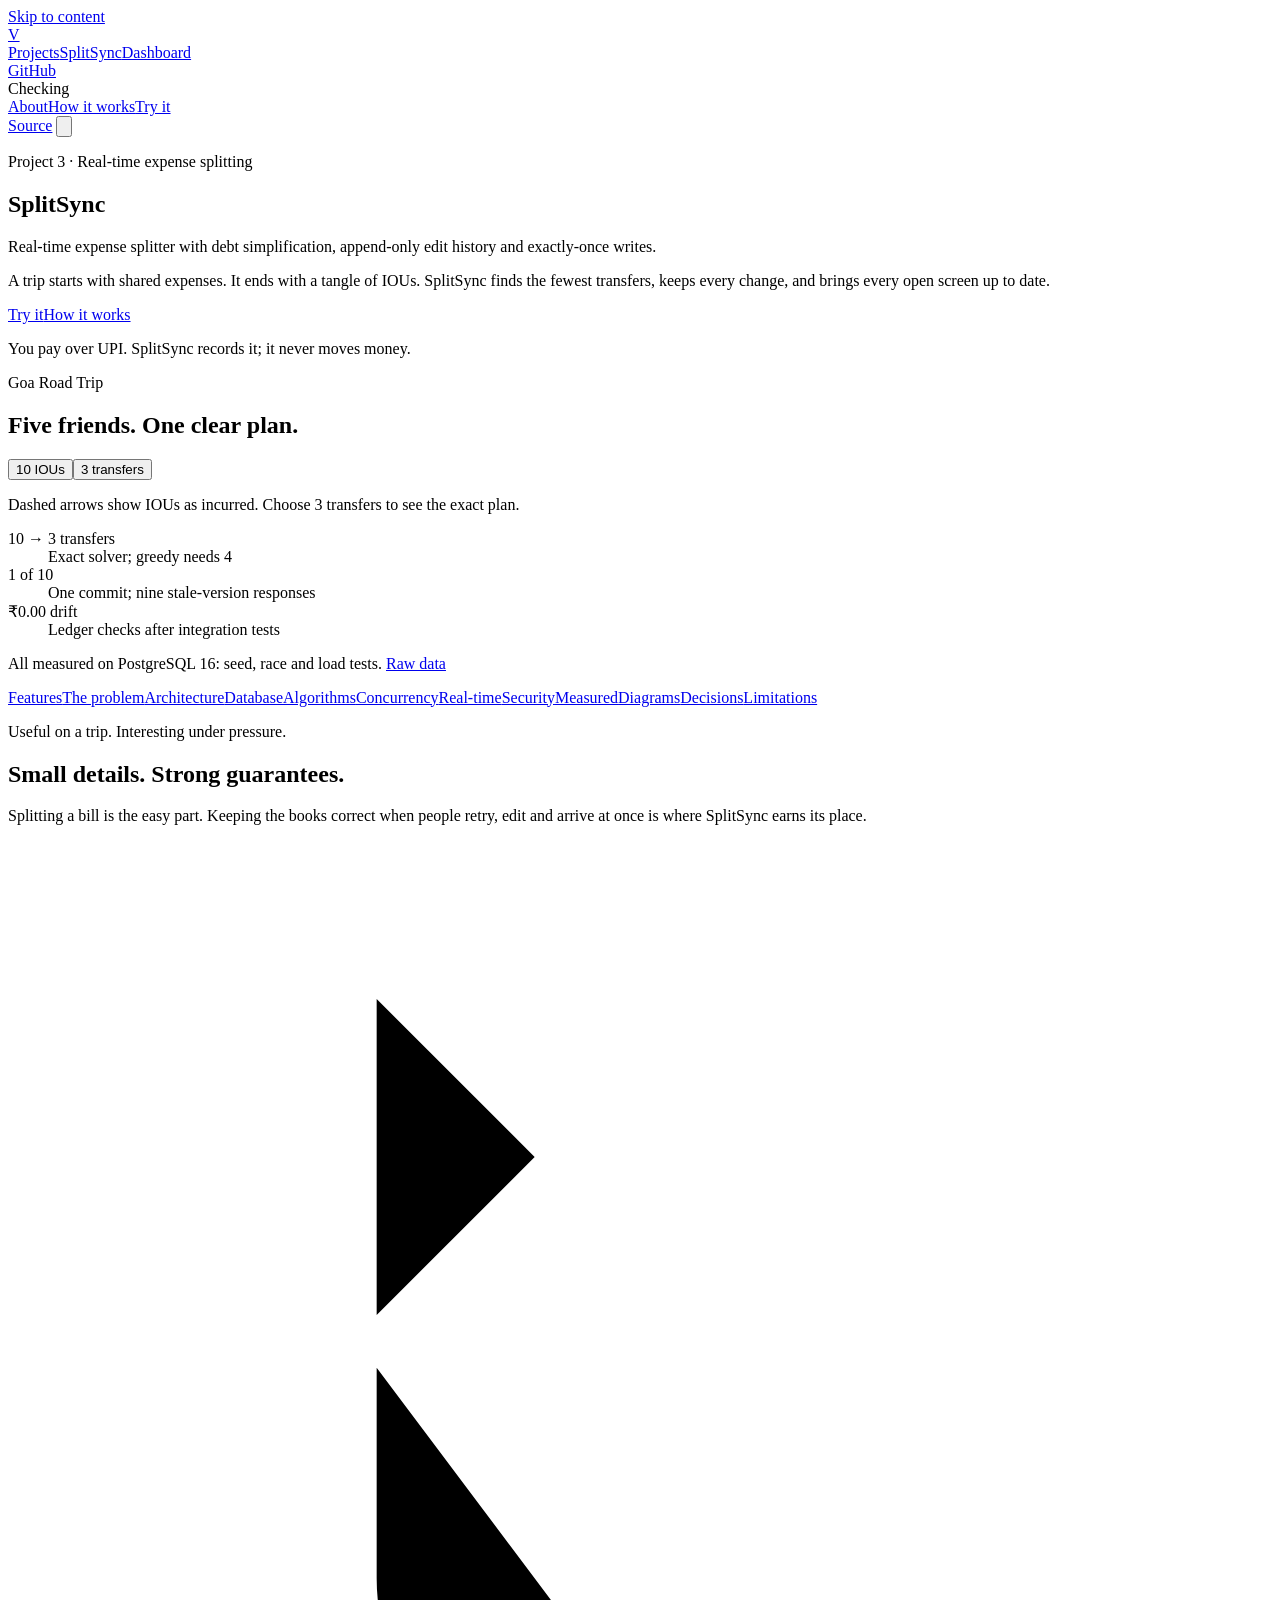
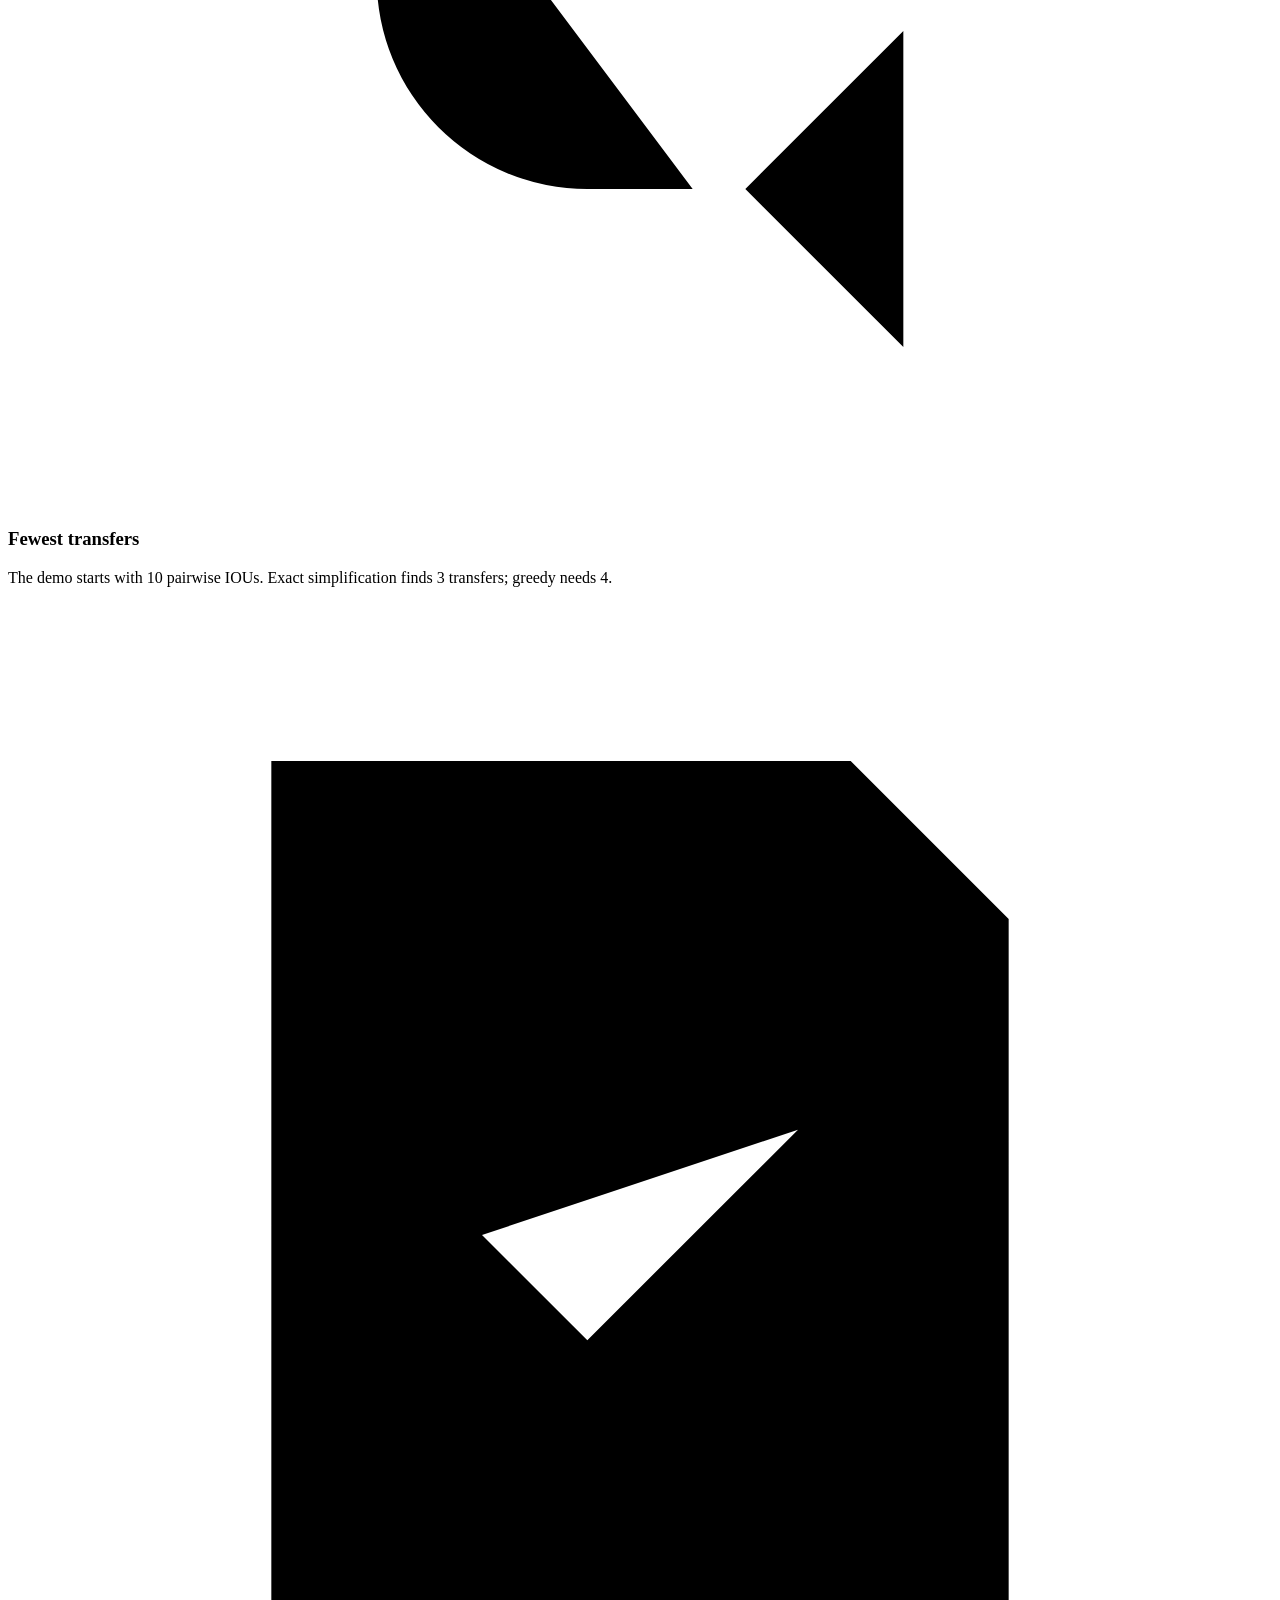
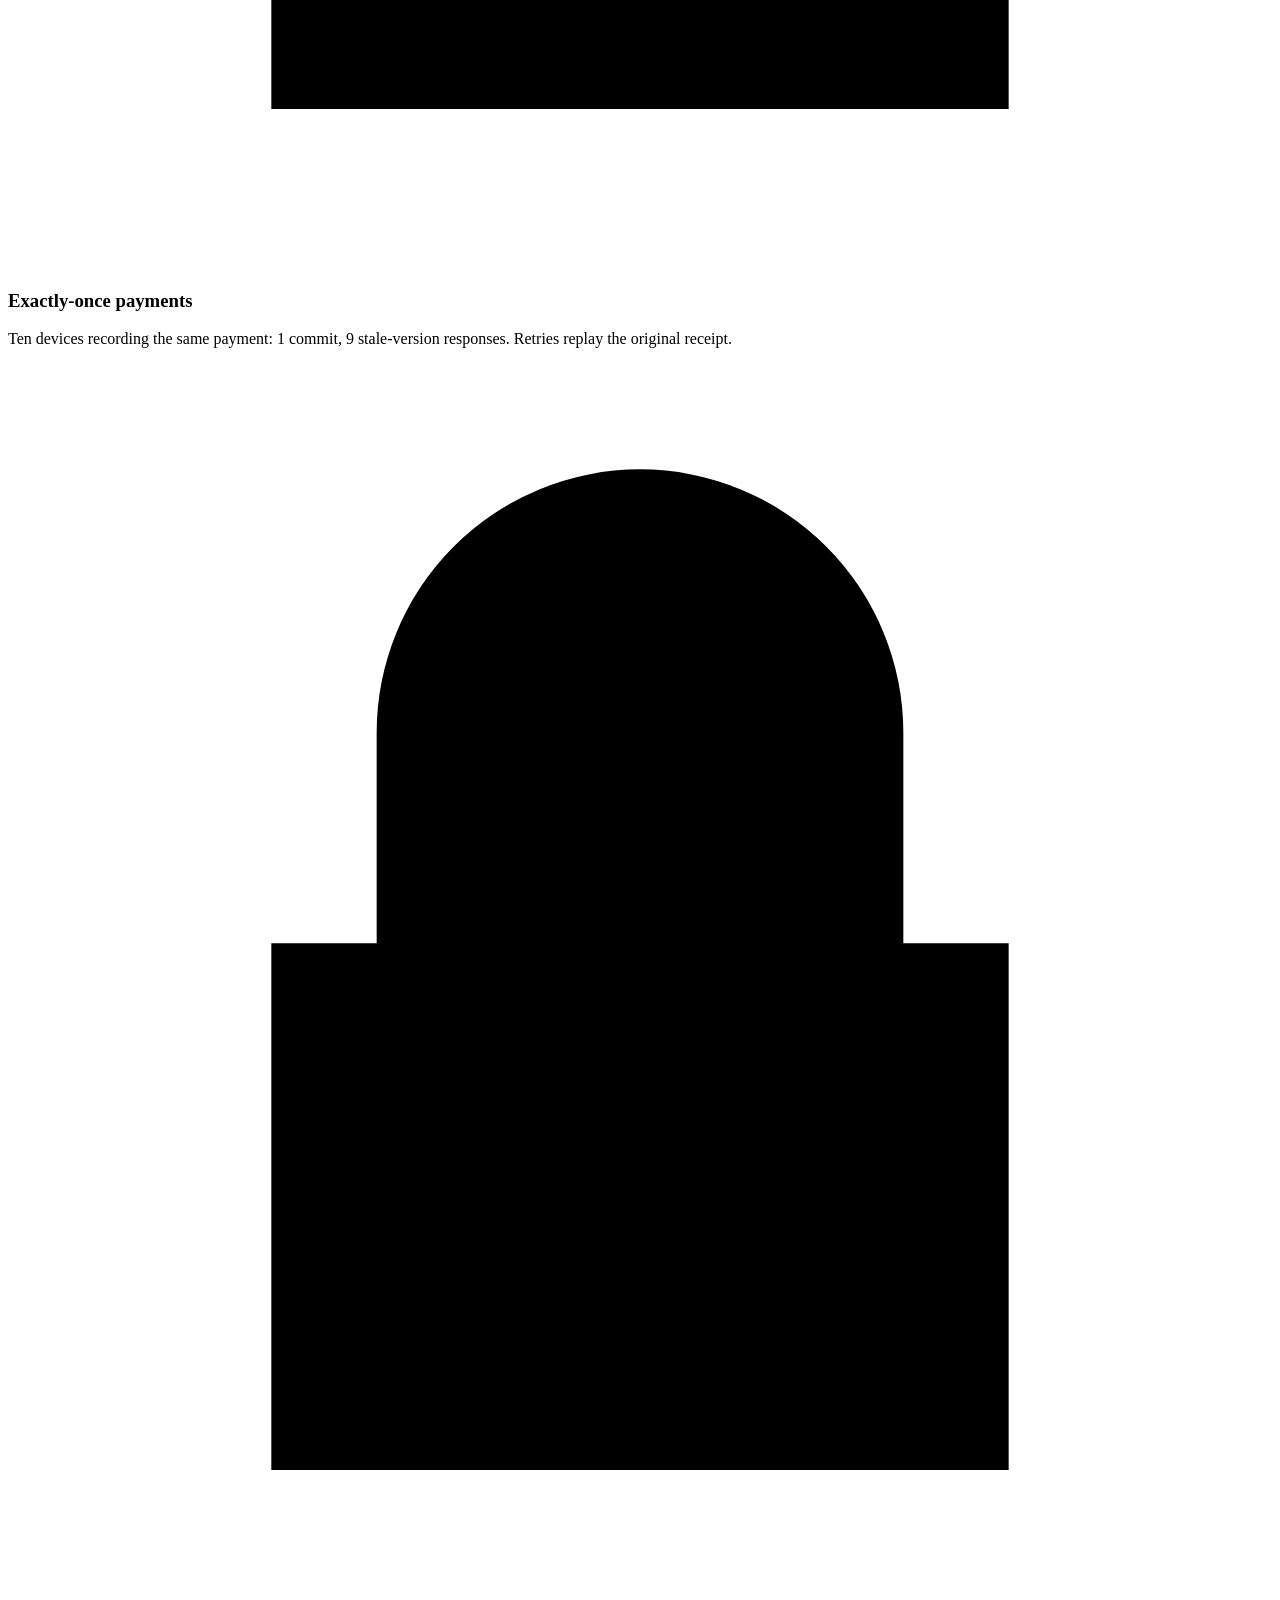
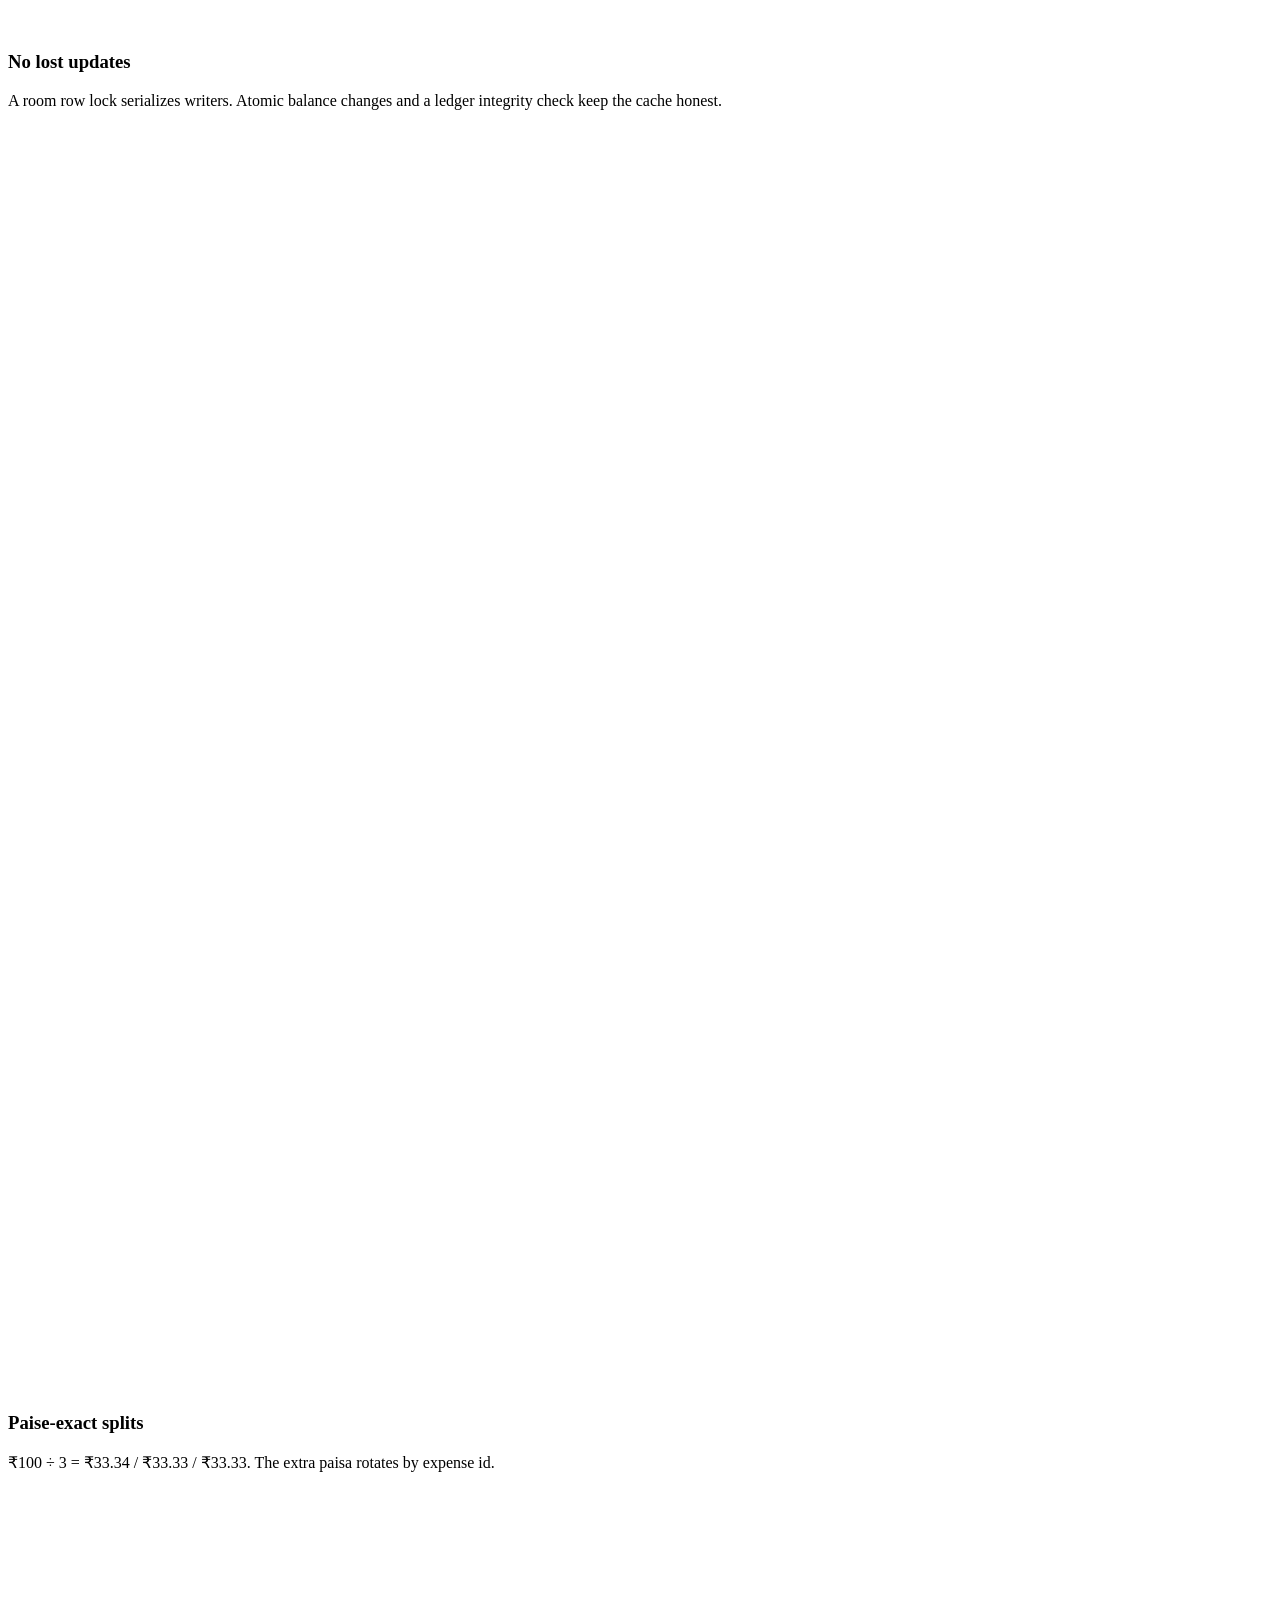
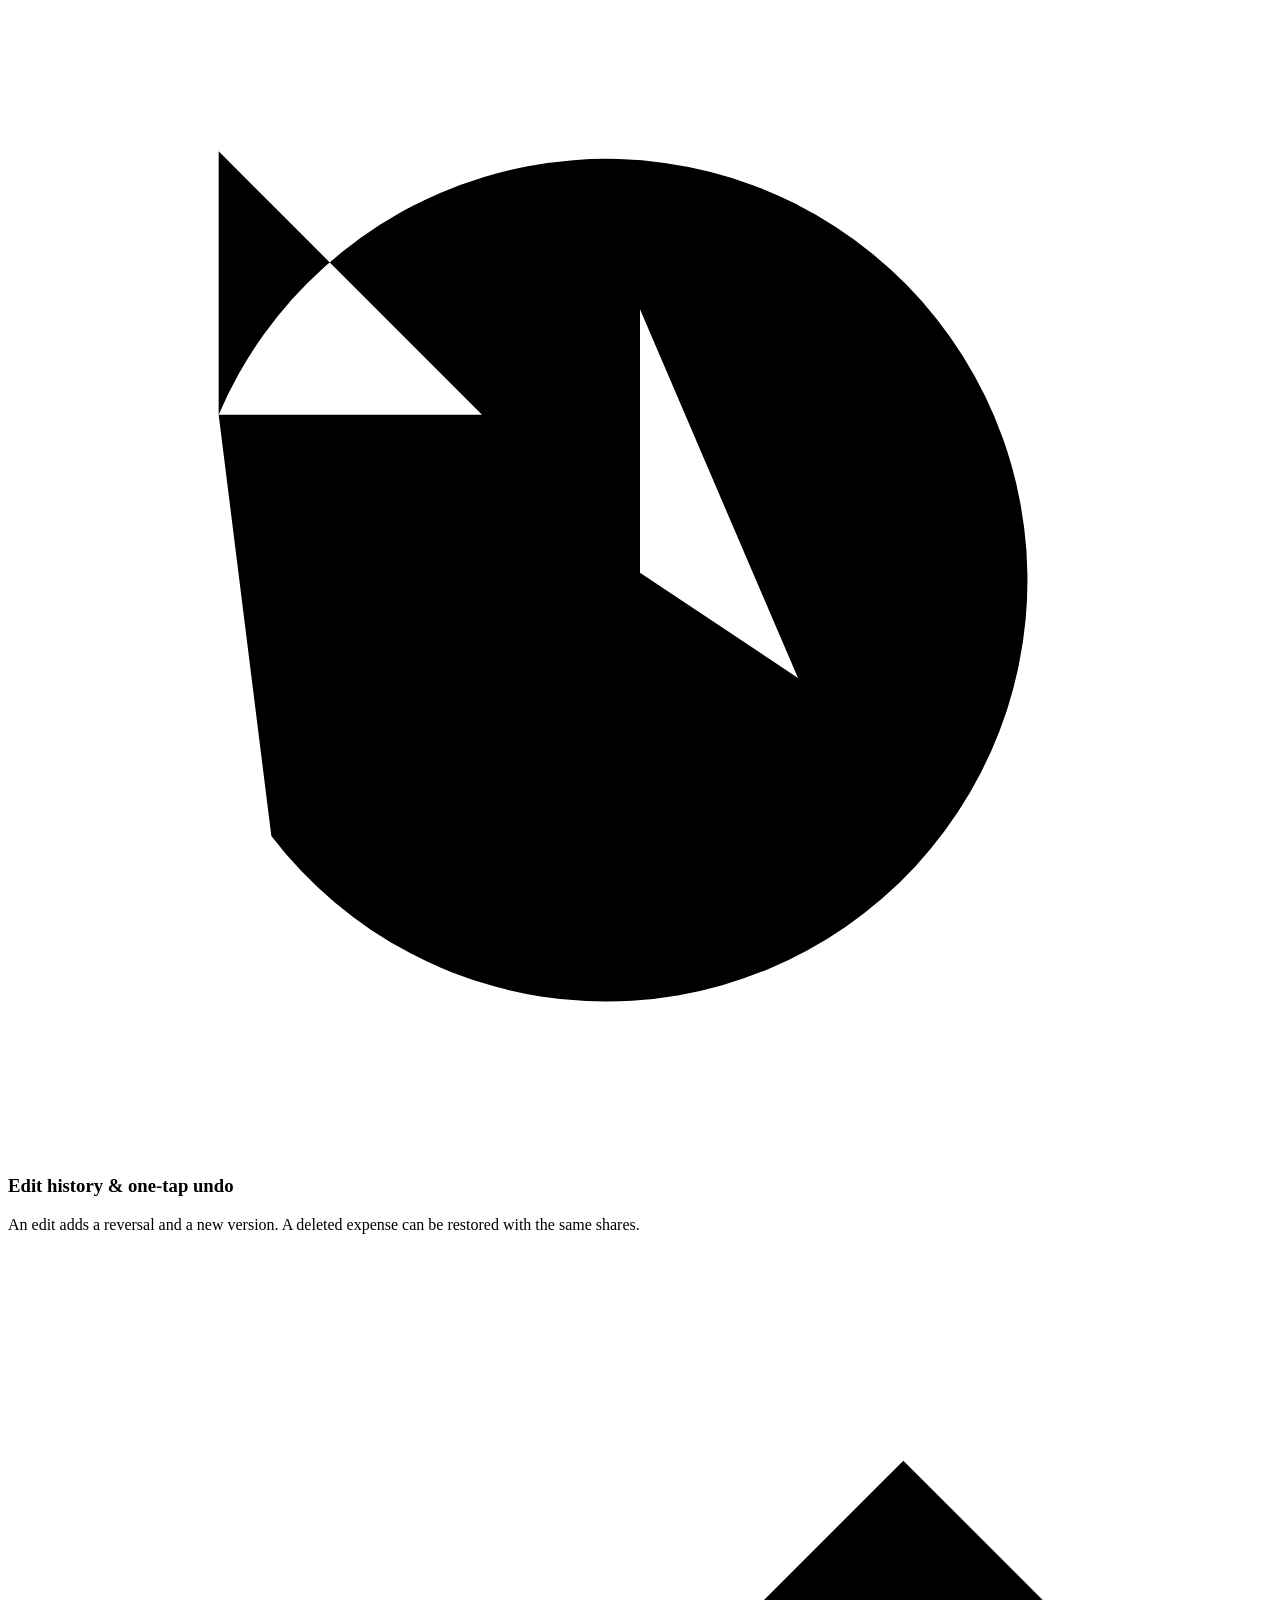
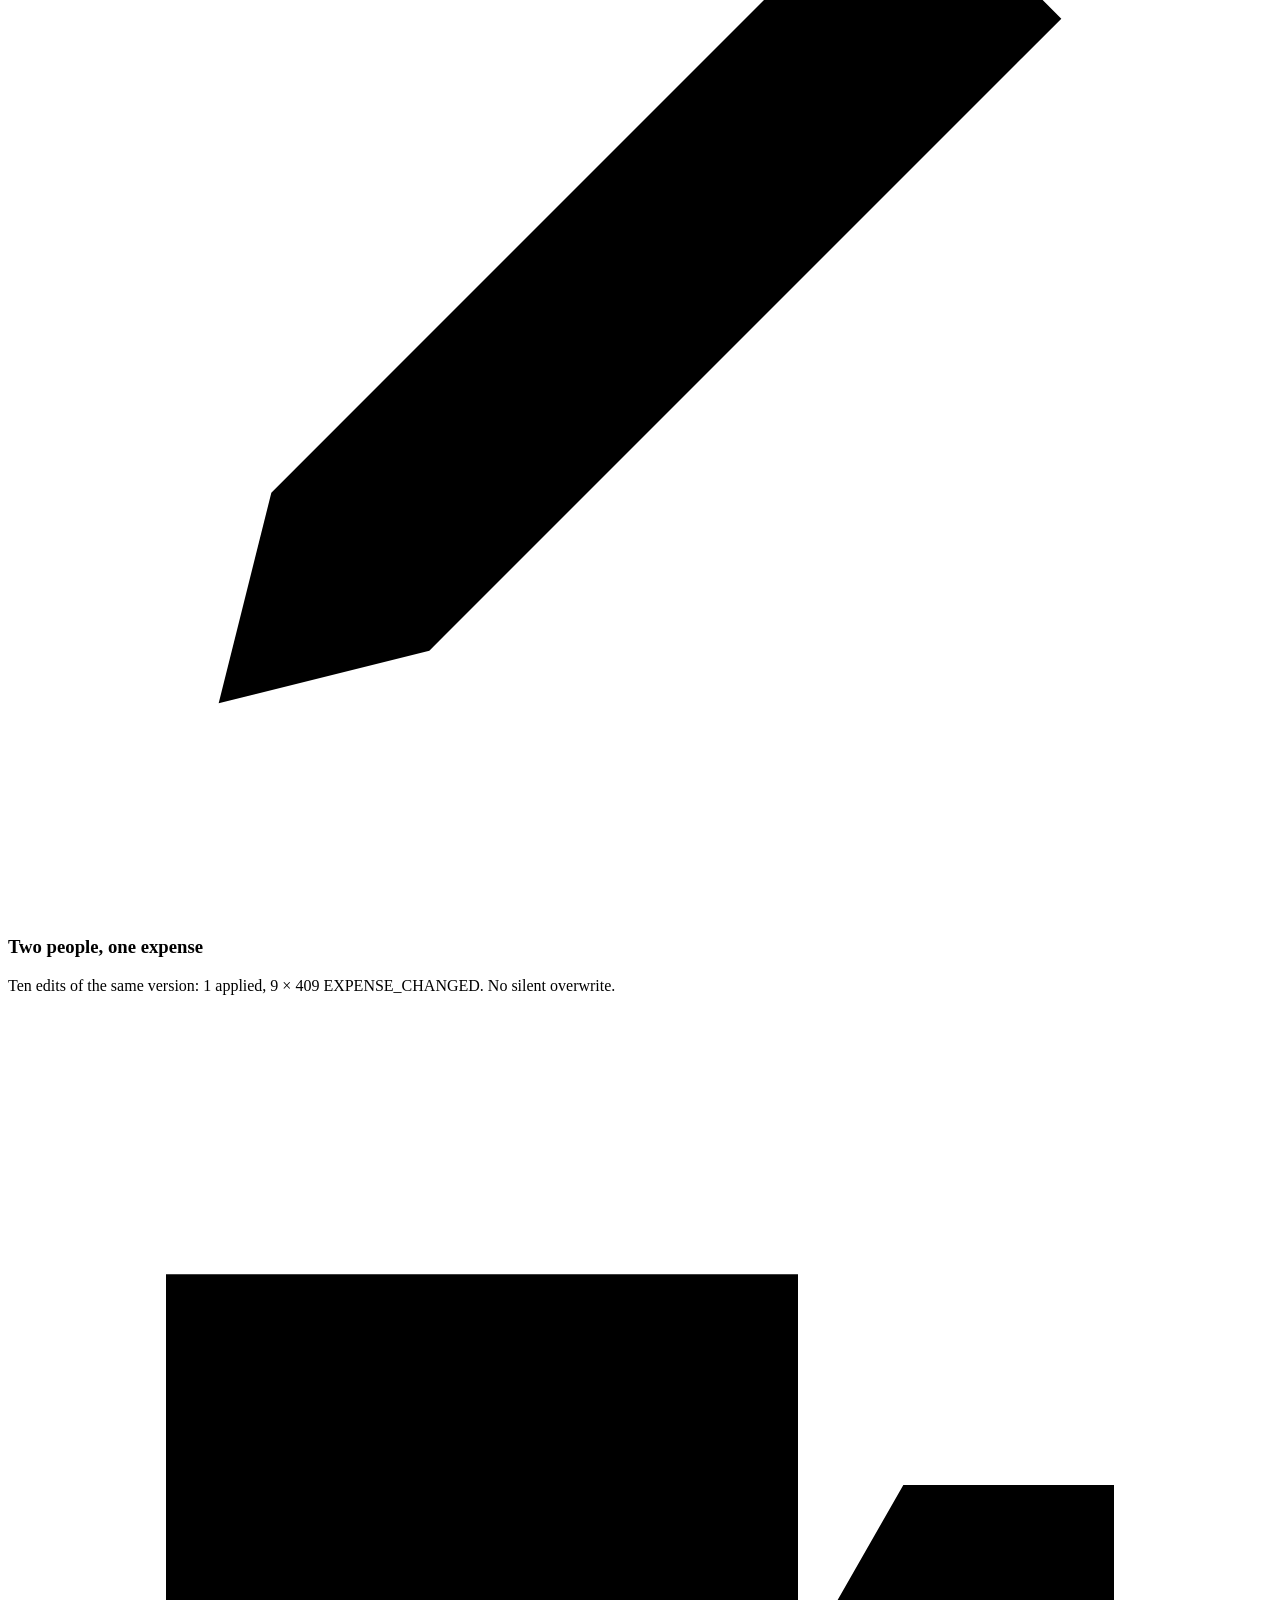
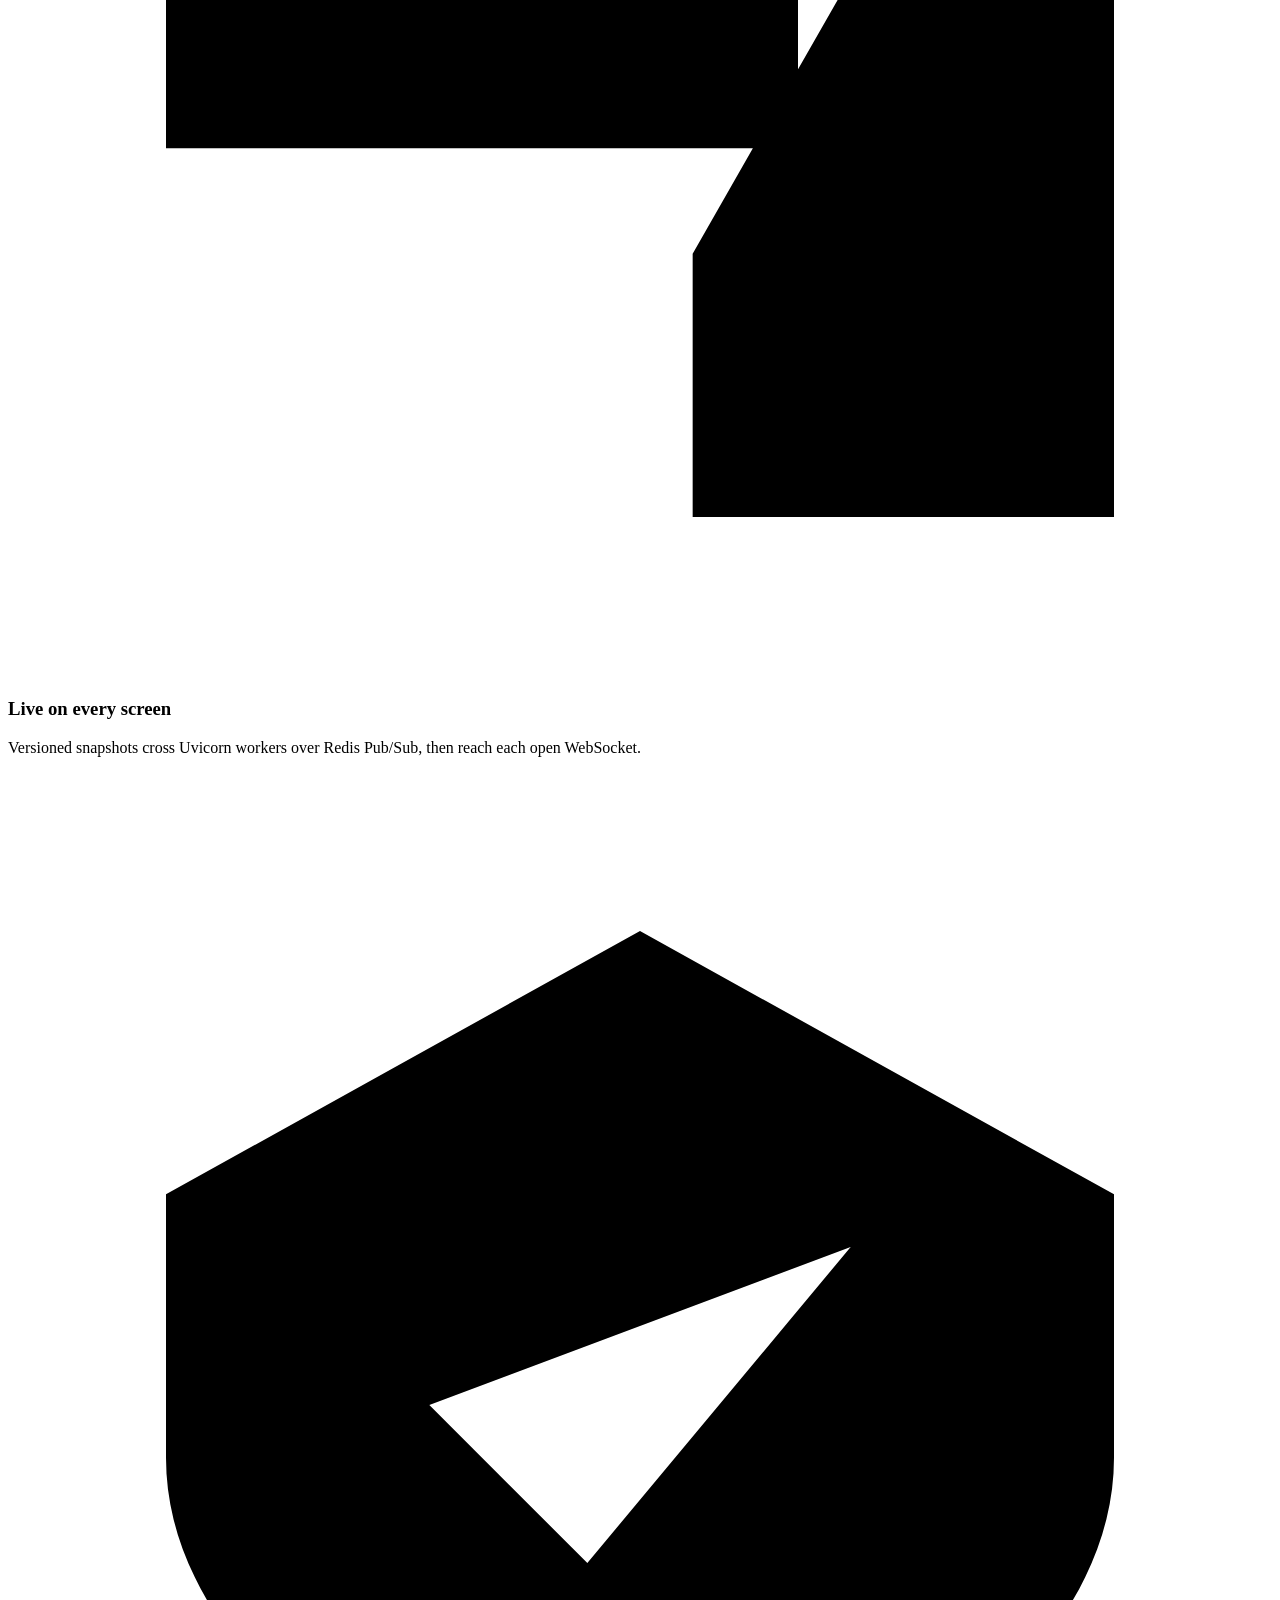
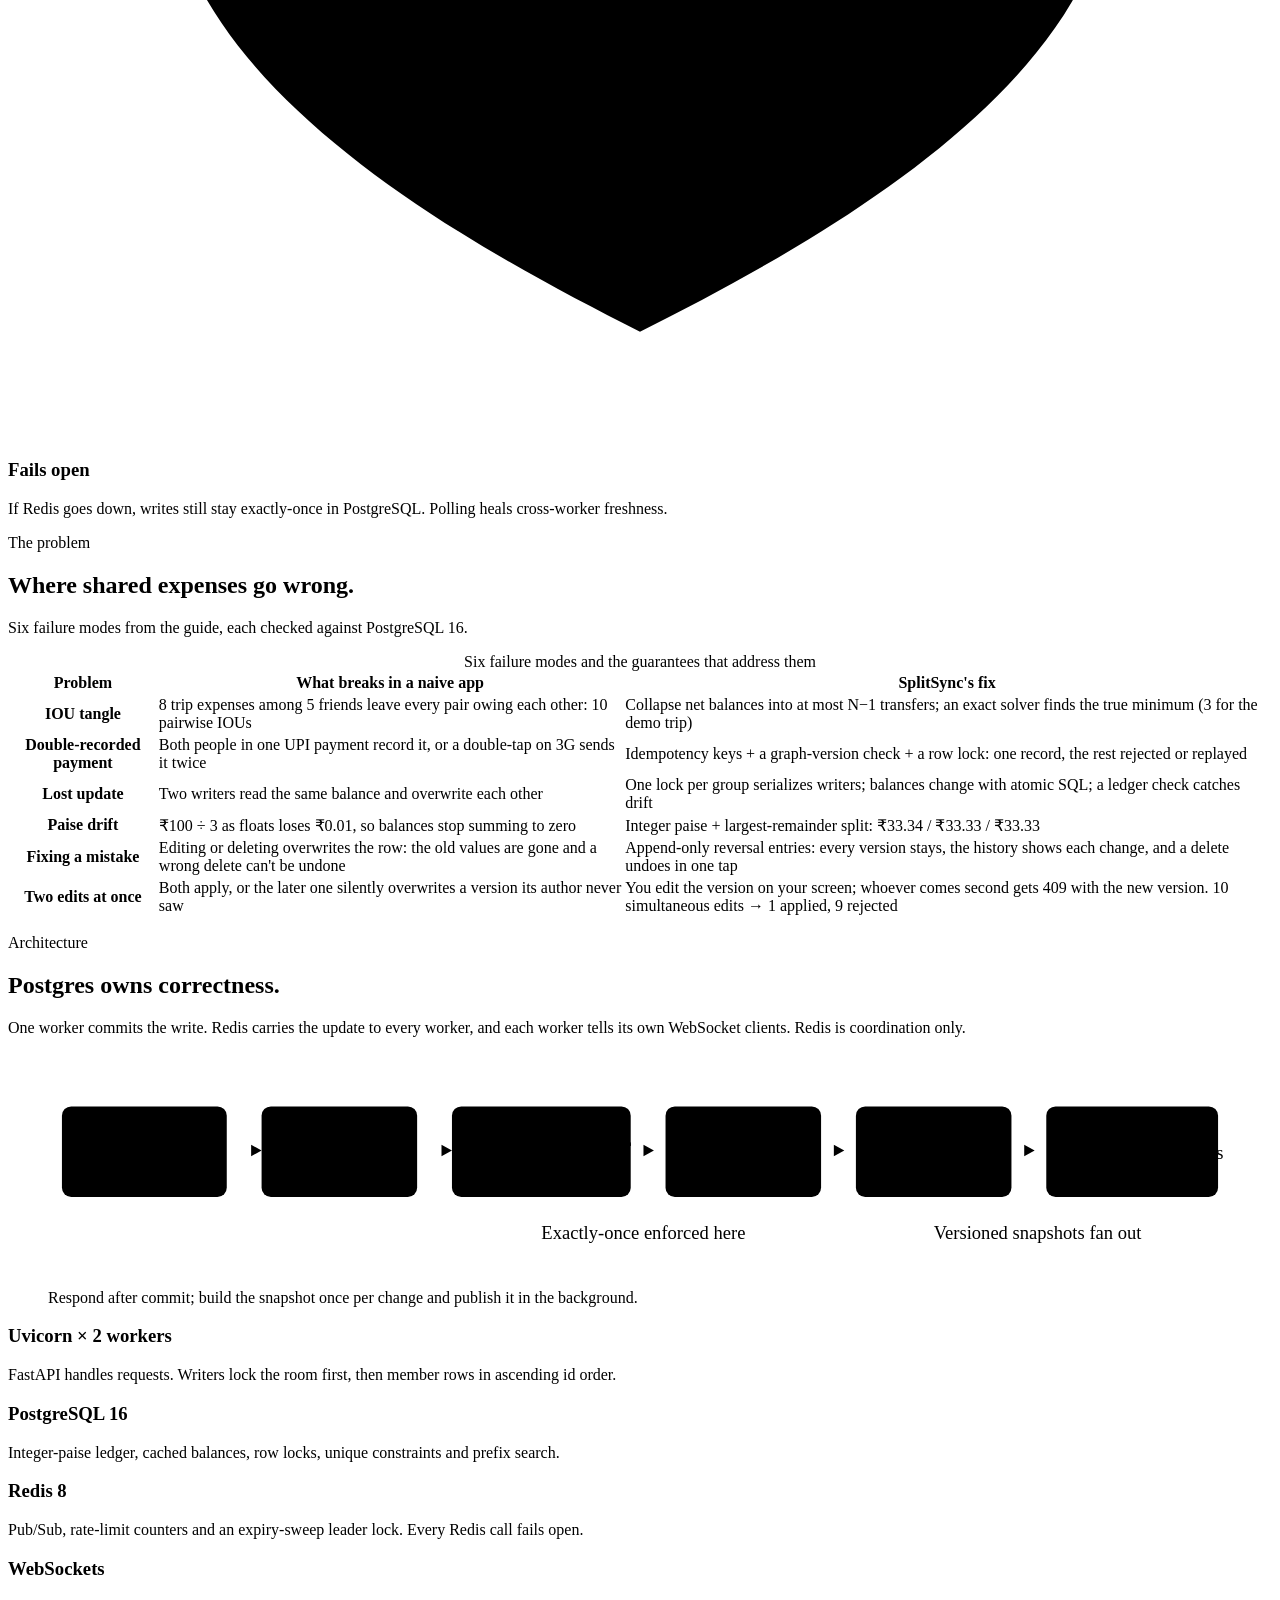
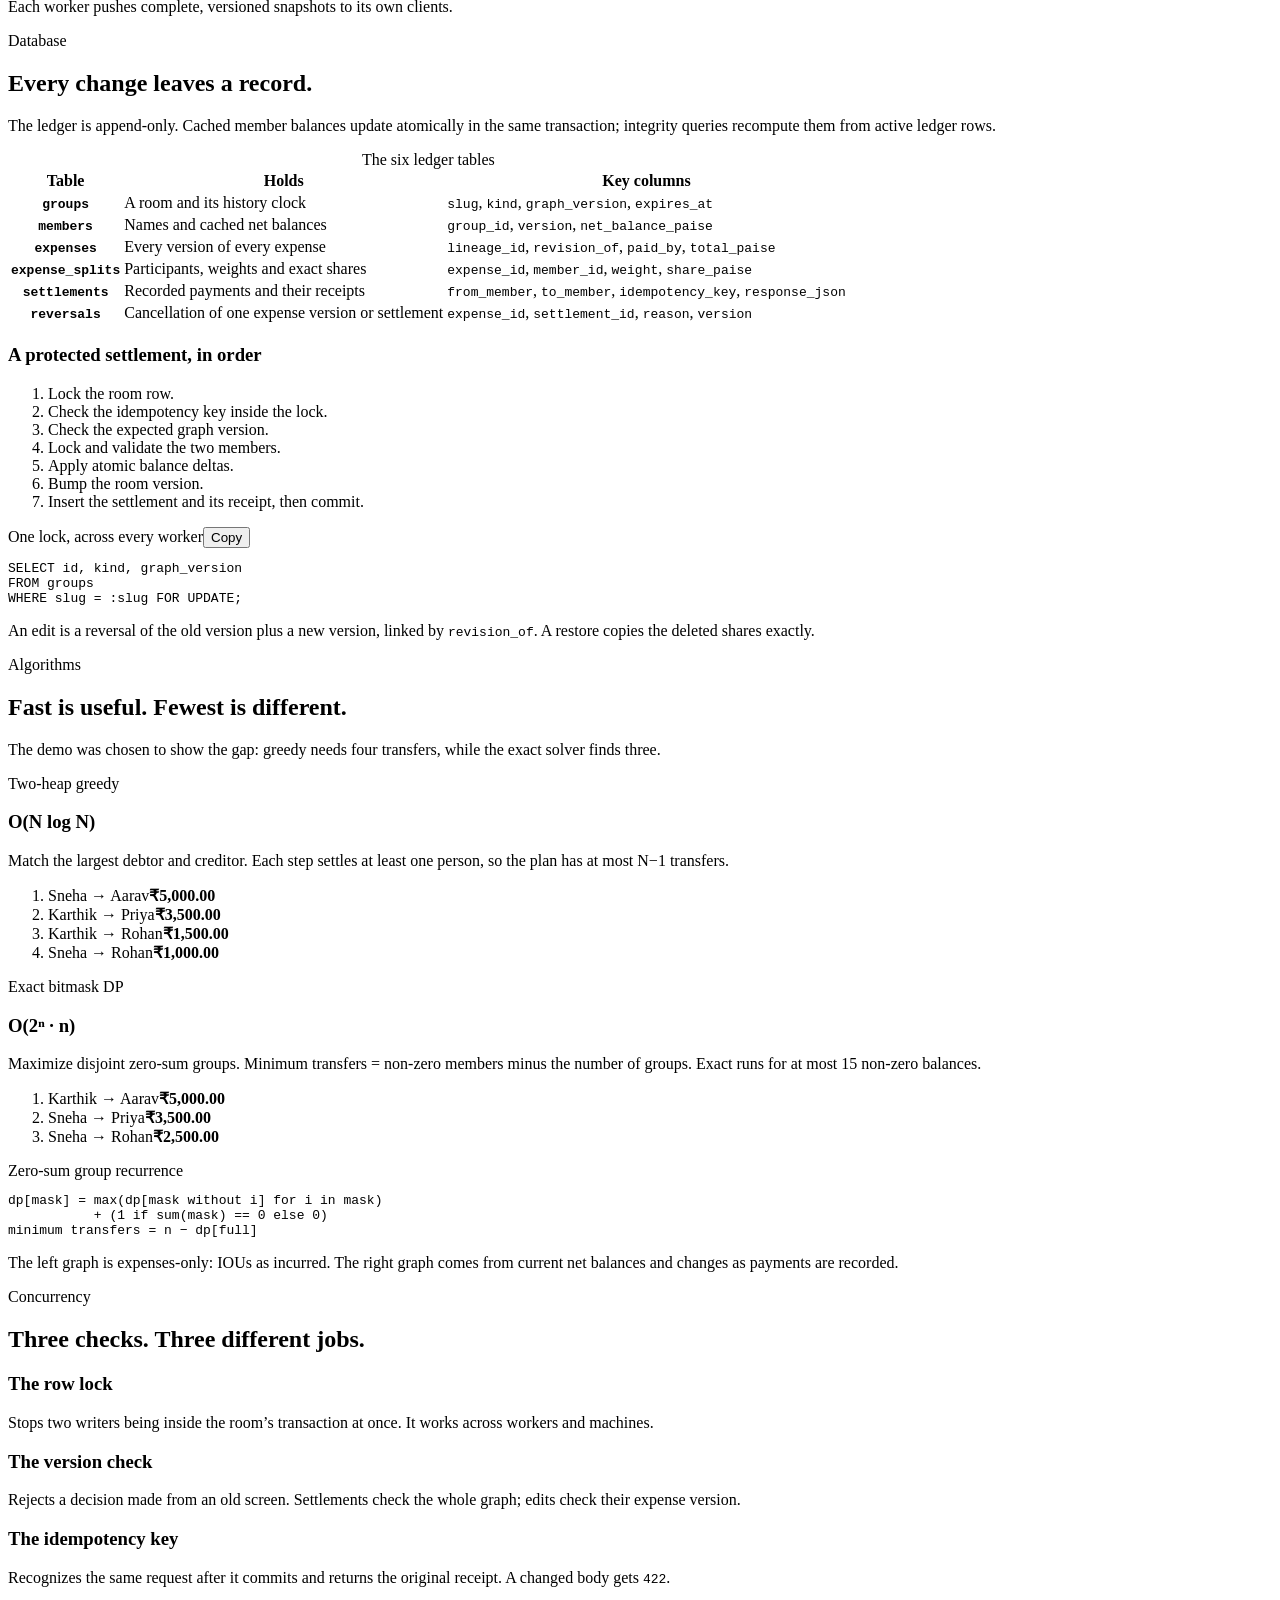
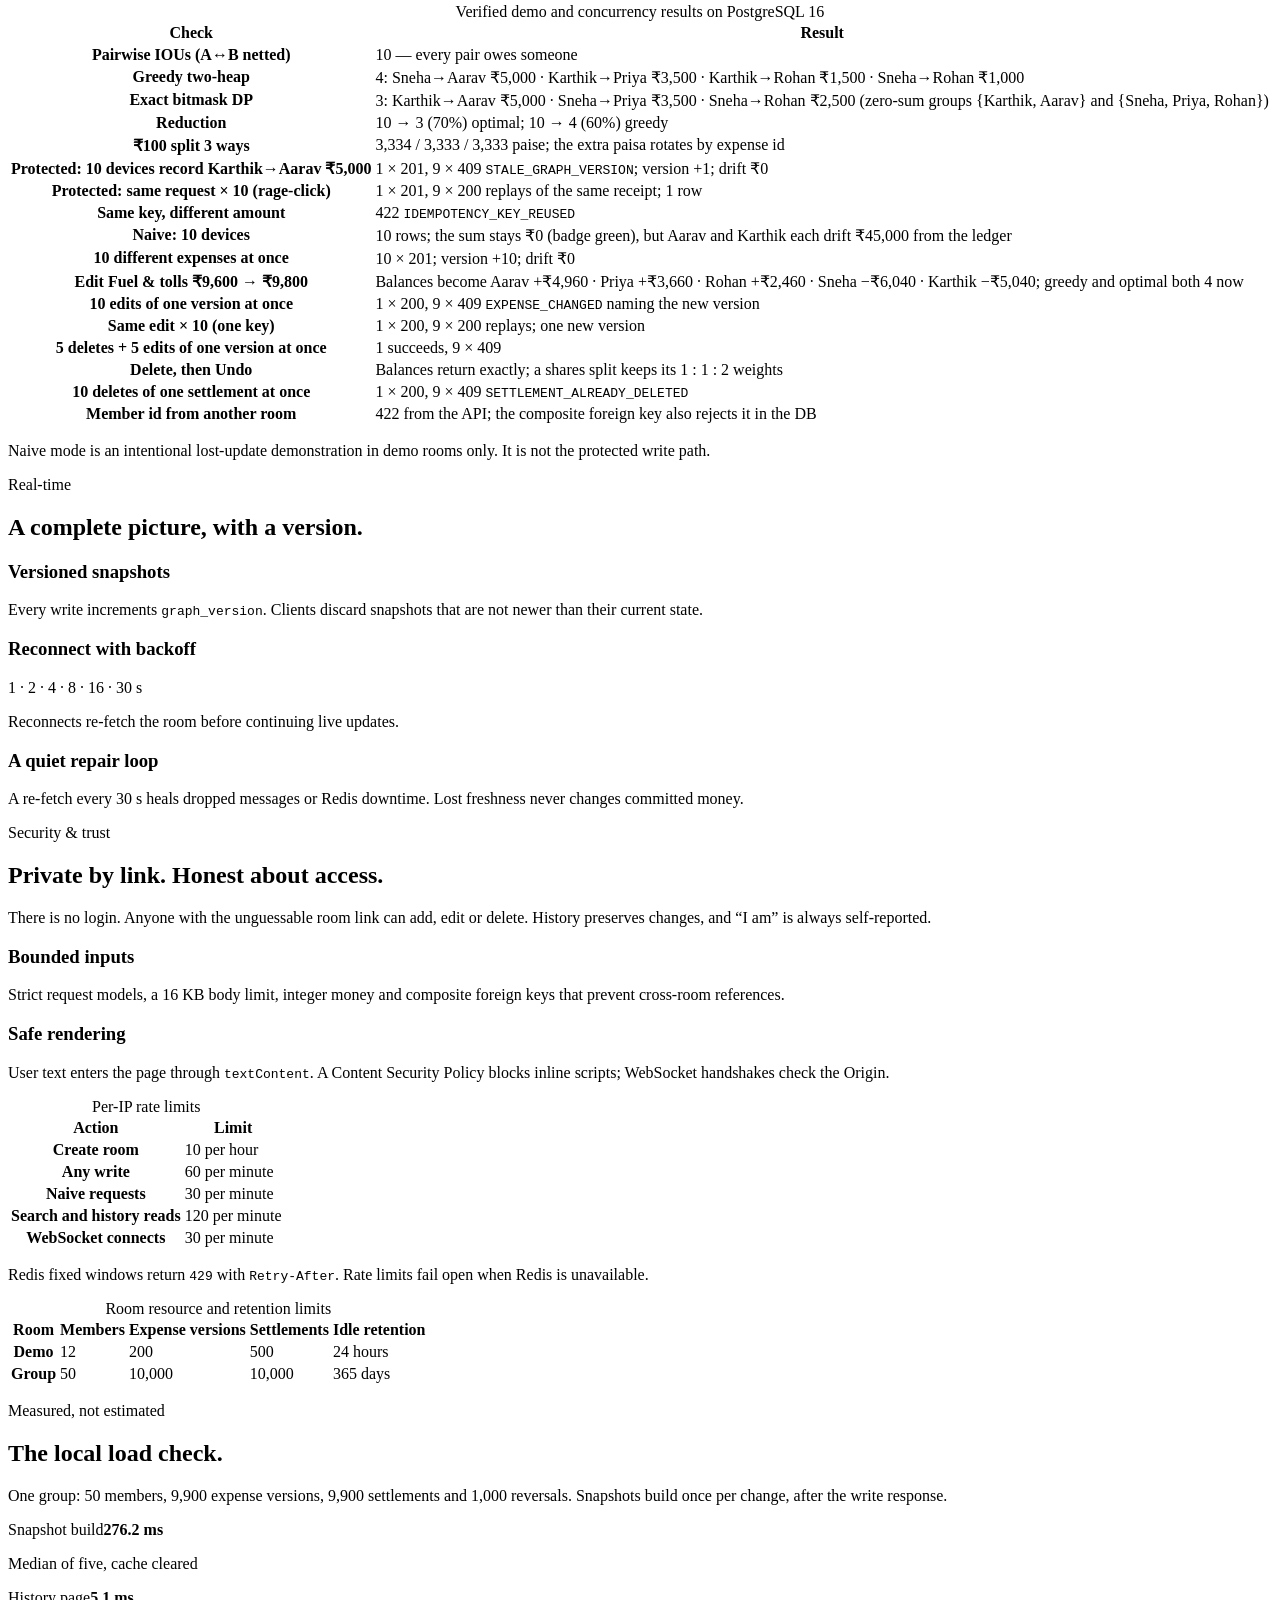
==== commit 1565c35a: "nav: drop Hopper and Sift links; Projects and Dashboard show on phones too" ====
--- a/static/index.html
+++ b/static/index.html
@@ -22,7 +22,7 @@
   <!-- DECISION: Portfolio links resolve on the shared server, with SplitSync at /splitsync/. -->
   <nav class="portfolio-nav" aria-label="Portfolio">
     <div class="nav-start"><a class="nav-mark" href="../" aria-label="Portfolio home">V</a><div class="nav-links">
-      <a class="wide-only" href="../#projects">Projects</a><a href="../hopper/">Hopper</a><a href="../sift/">Sift</a><a href="./" aria-current="page">SplitSync</a><a class="wide-only" href="../grafana/">Dashboard</a>
+      <a href="../#projects">Projects</a><a href="./" aria-current="page">SplitSync</a><a href="../grafana/">Dashboard</a>
     </div></div>
     <a class="nav-github" href="https://github.com/Srinu-design/splitsync">GitHub</a>
   </nav>
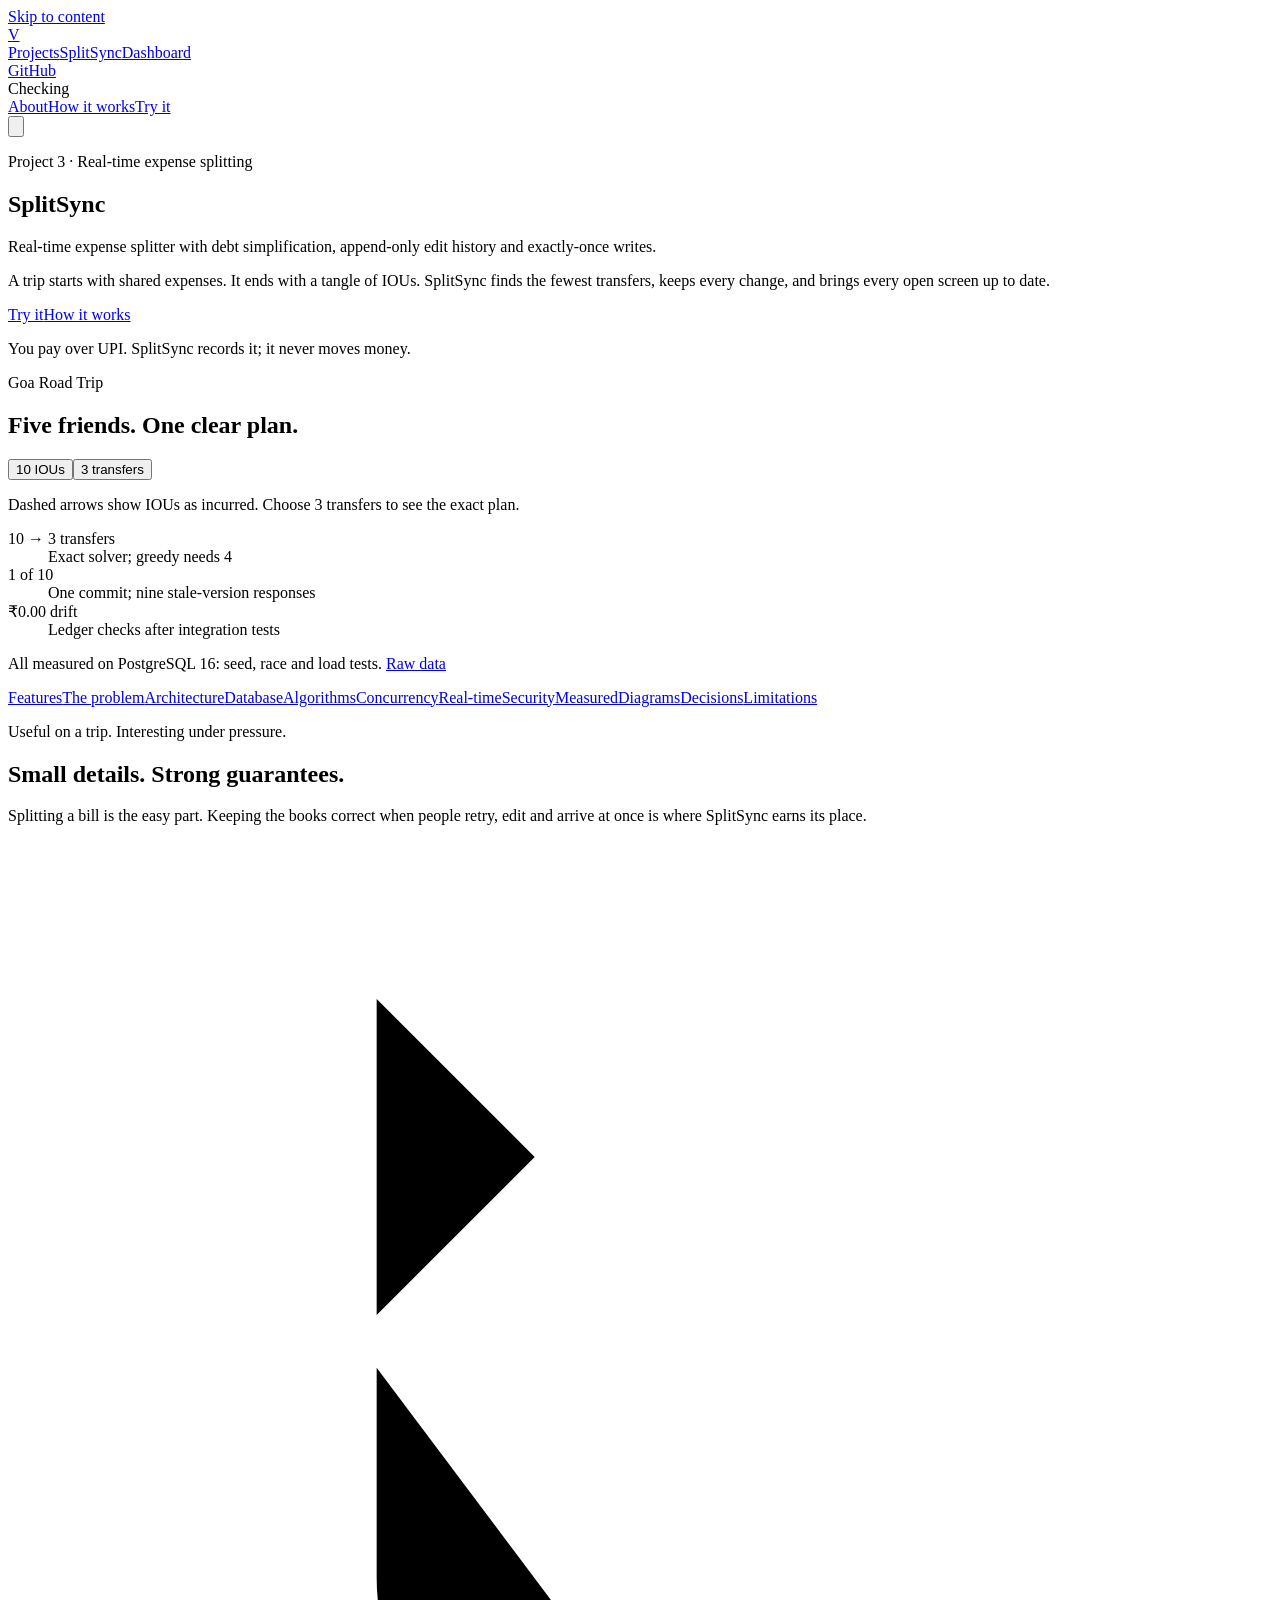
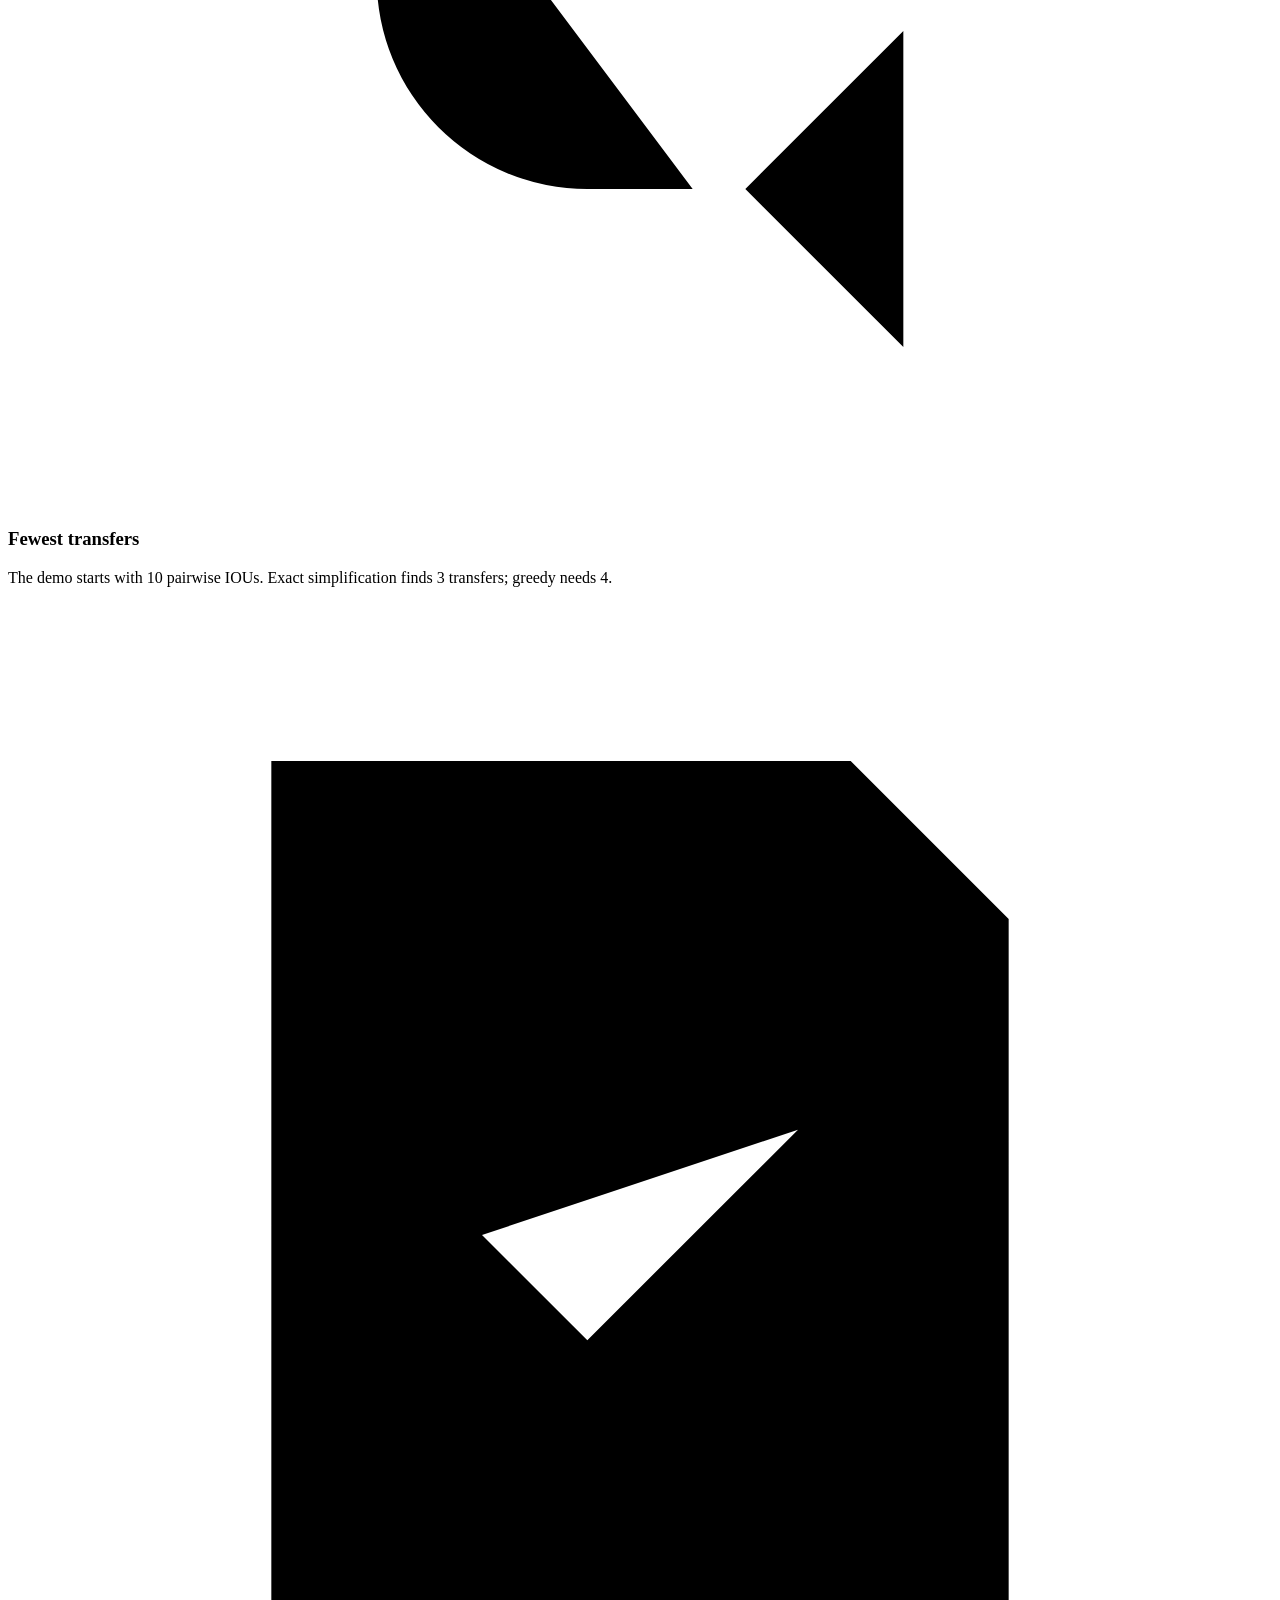
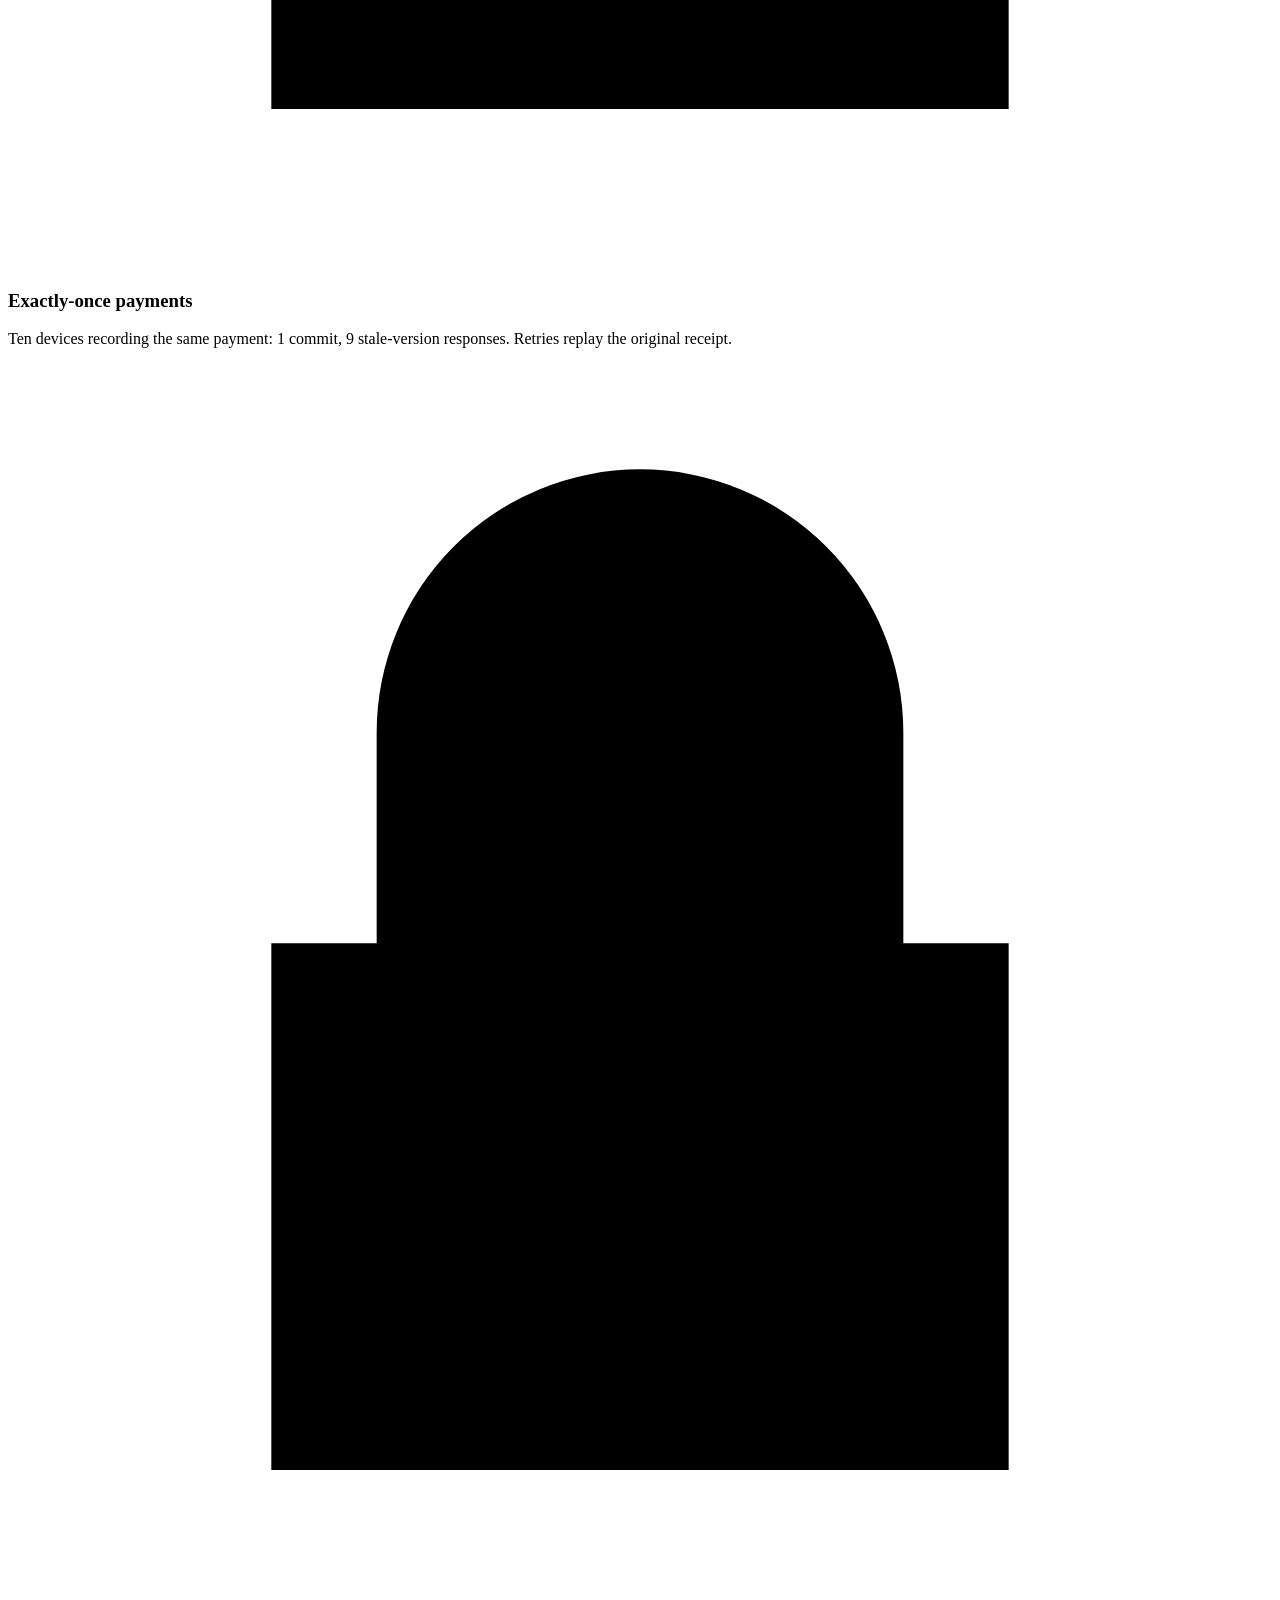
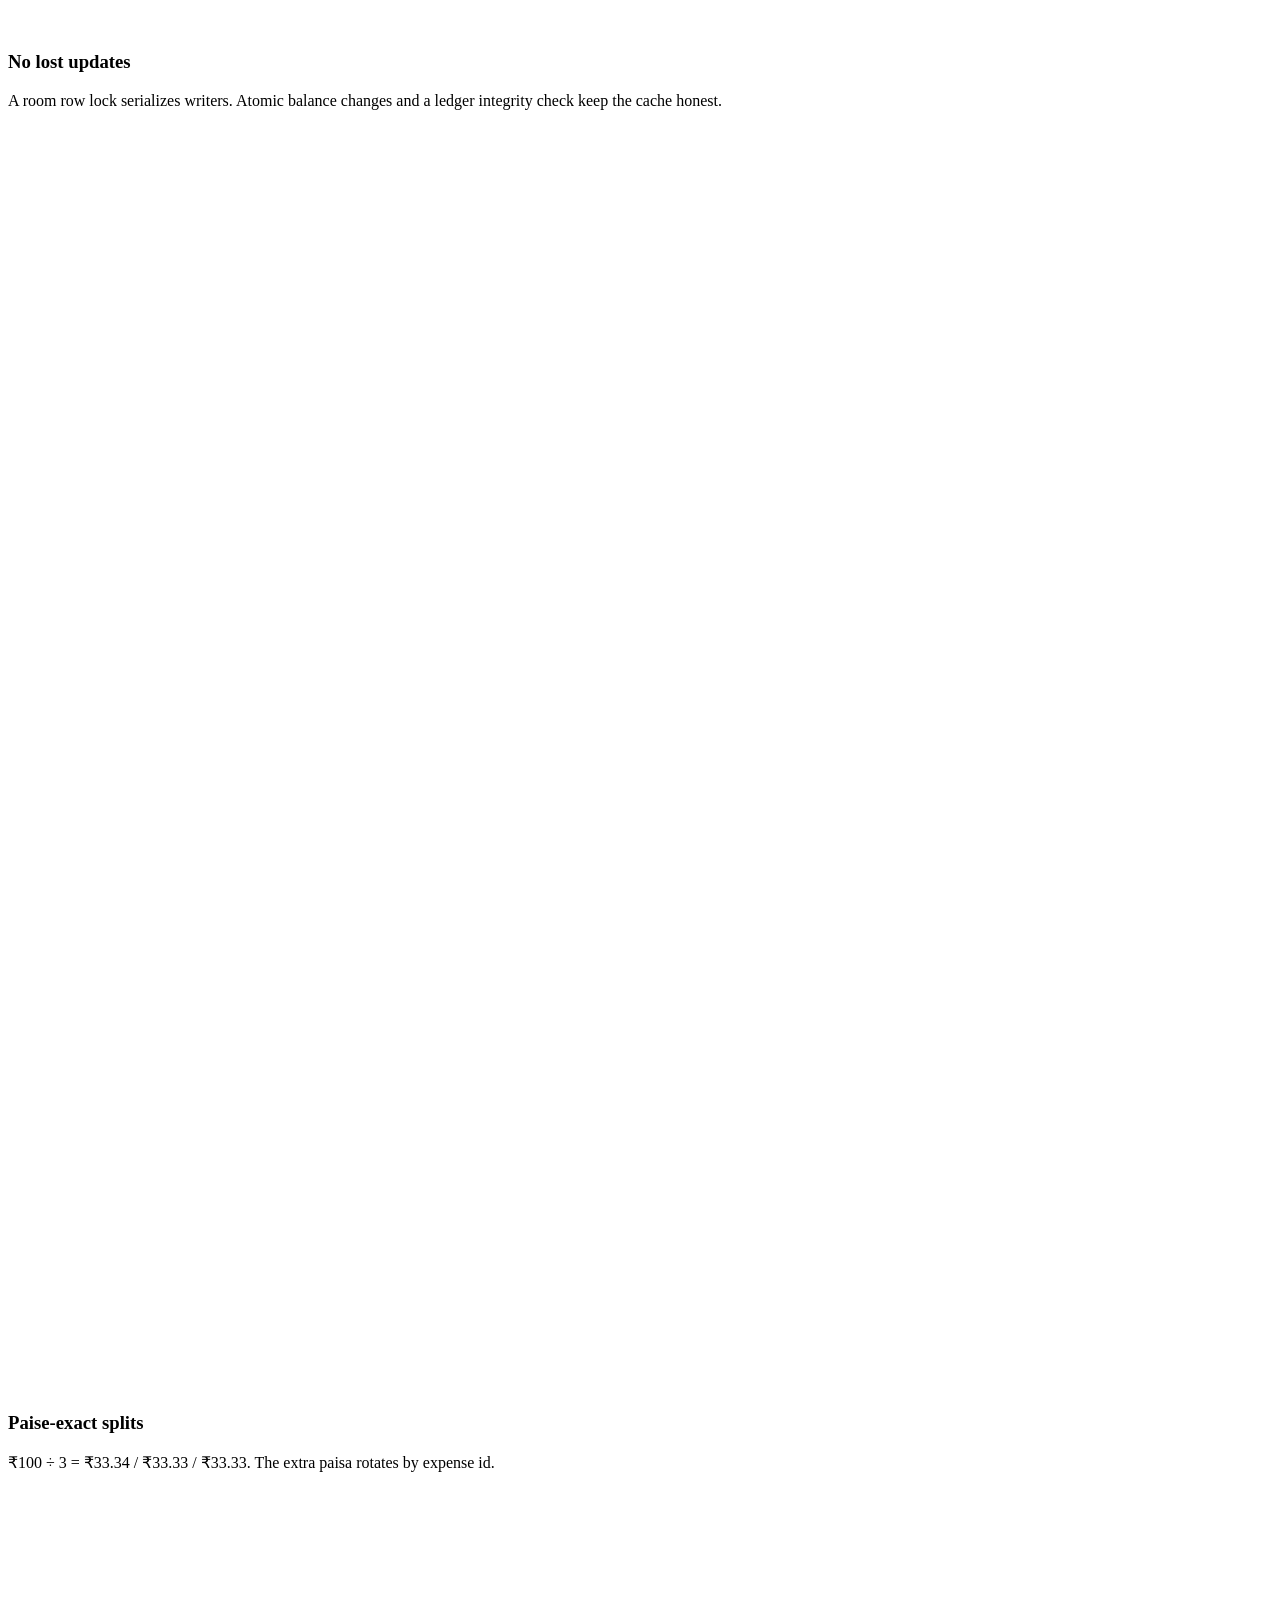
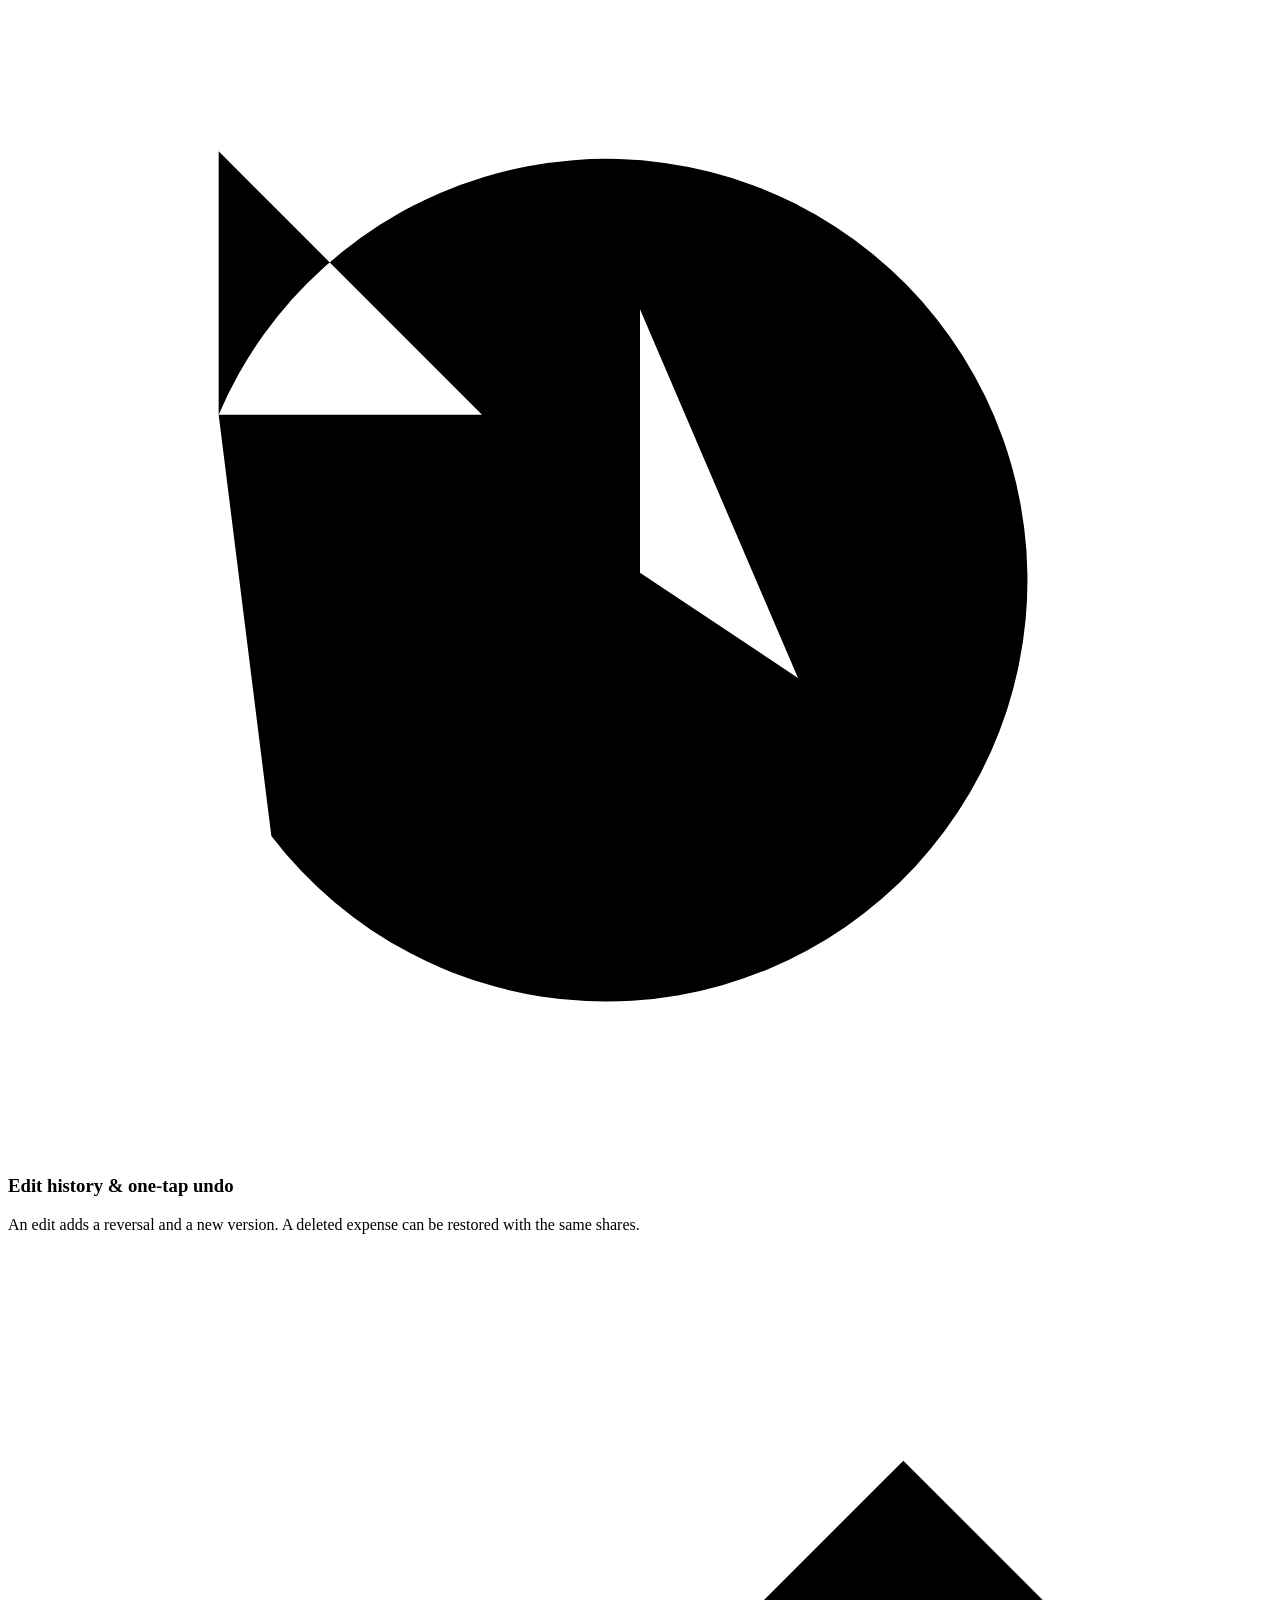
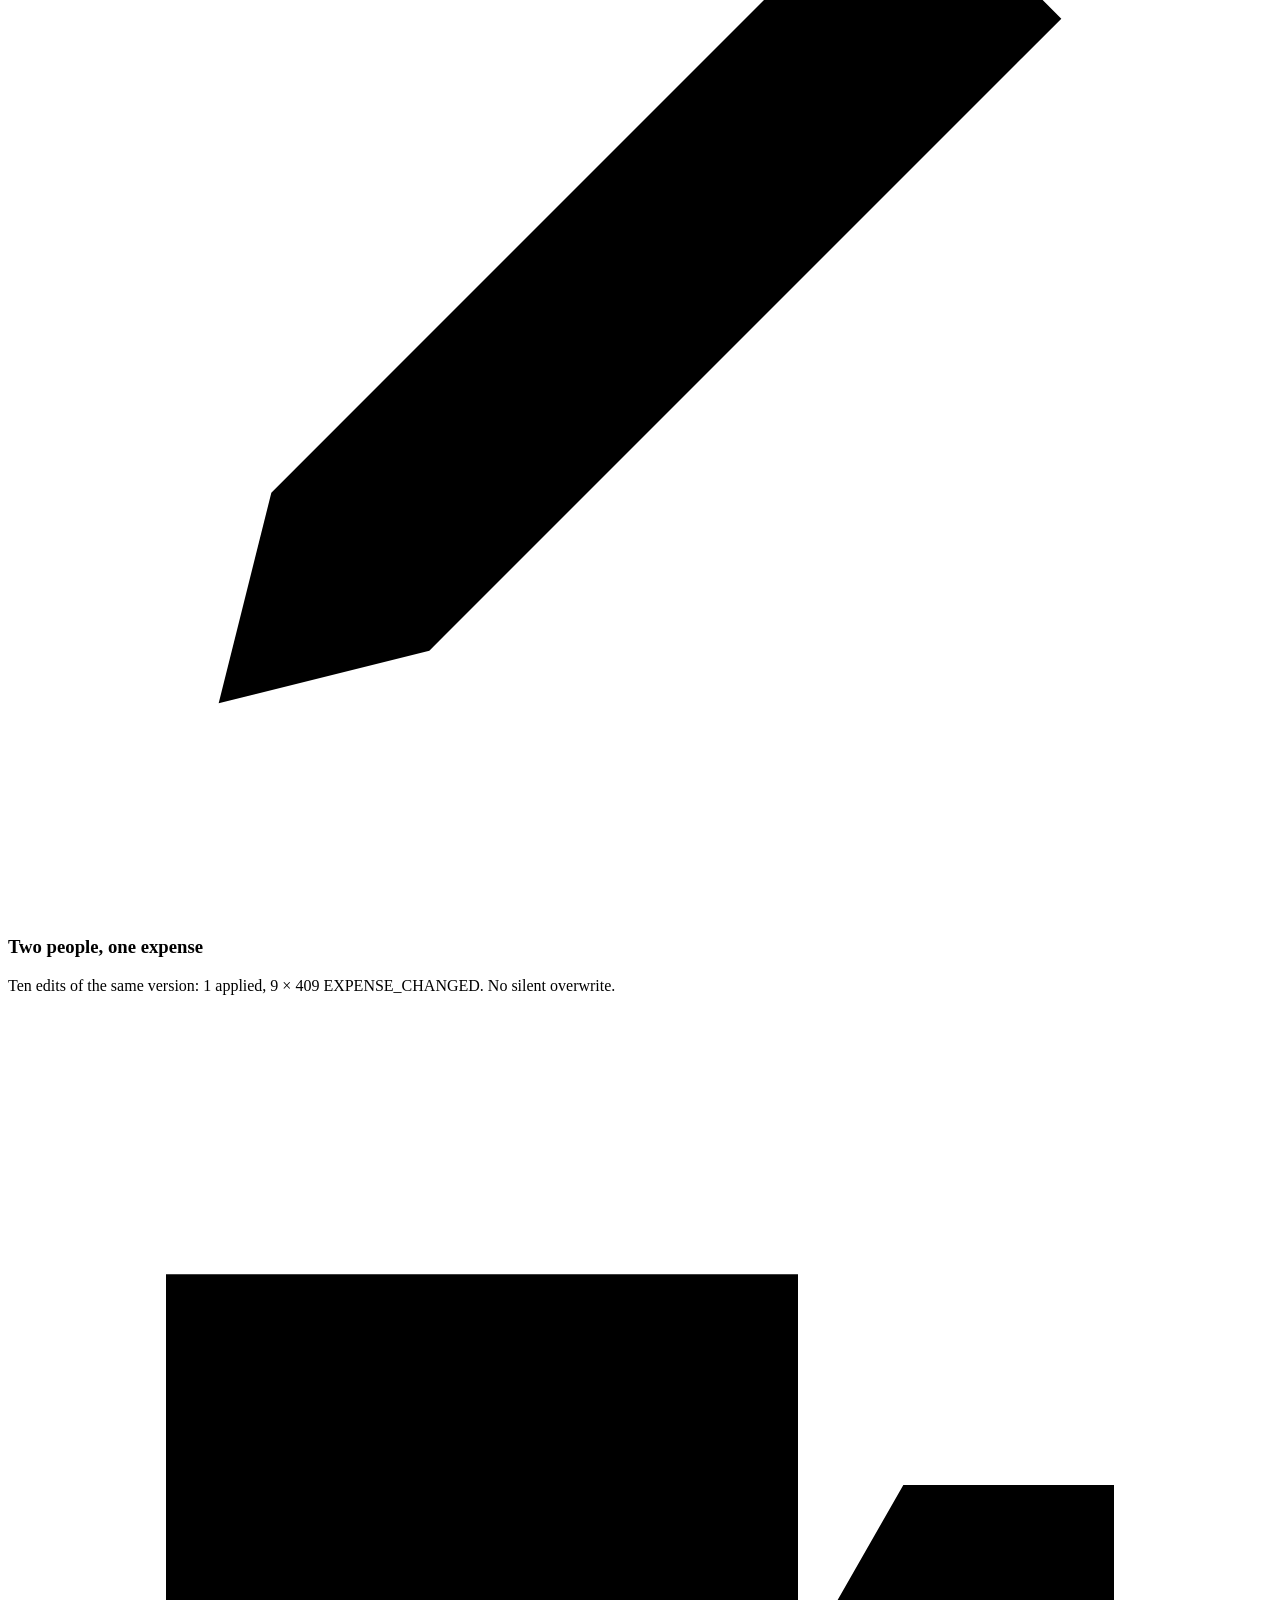
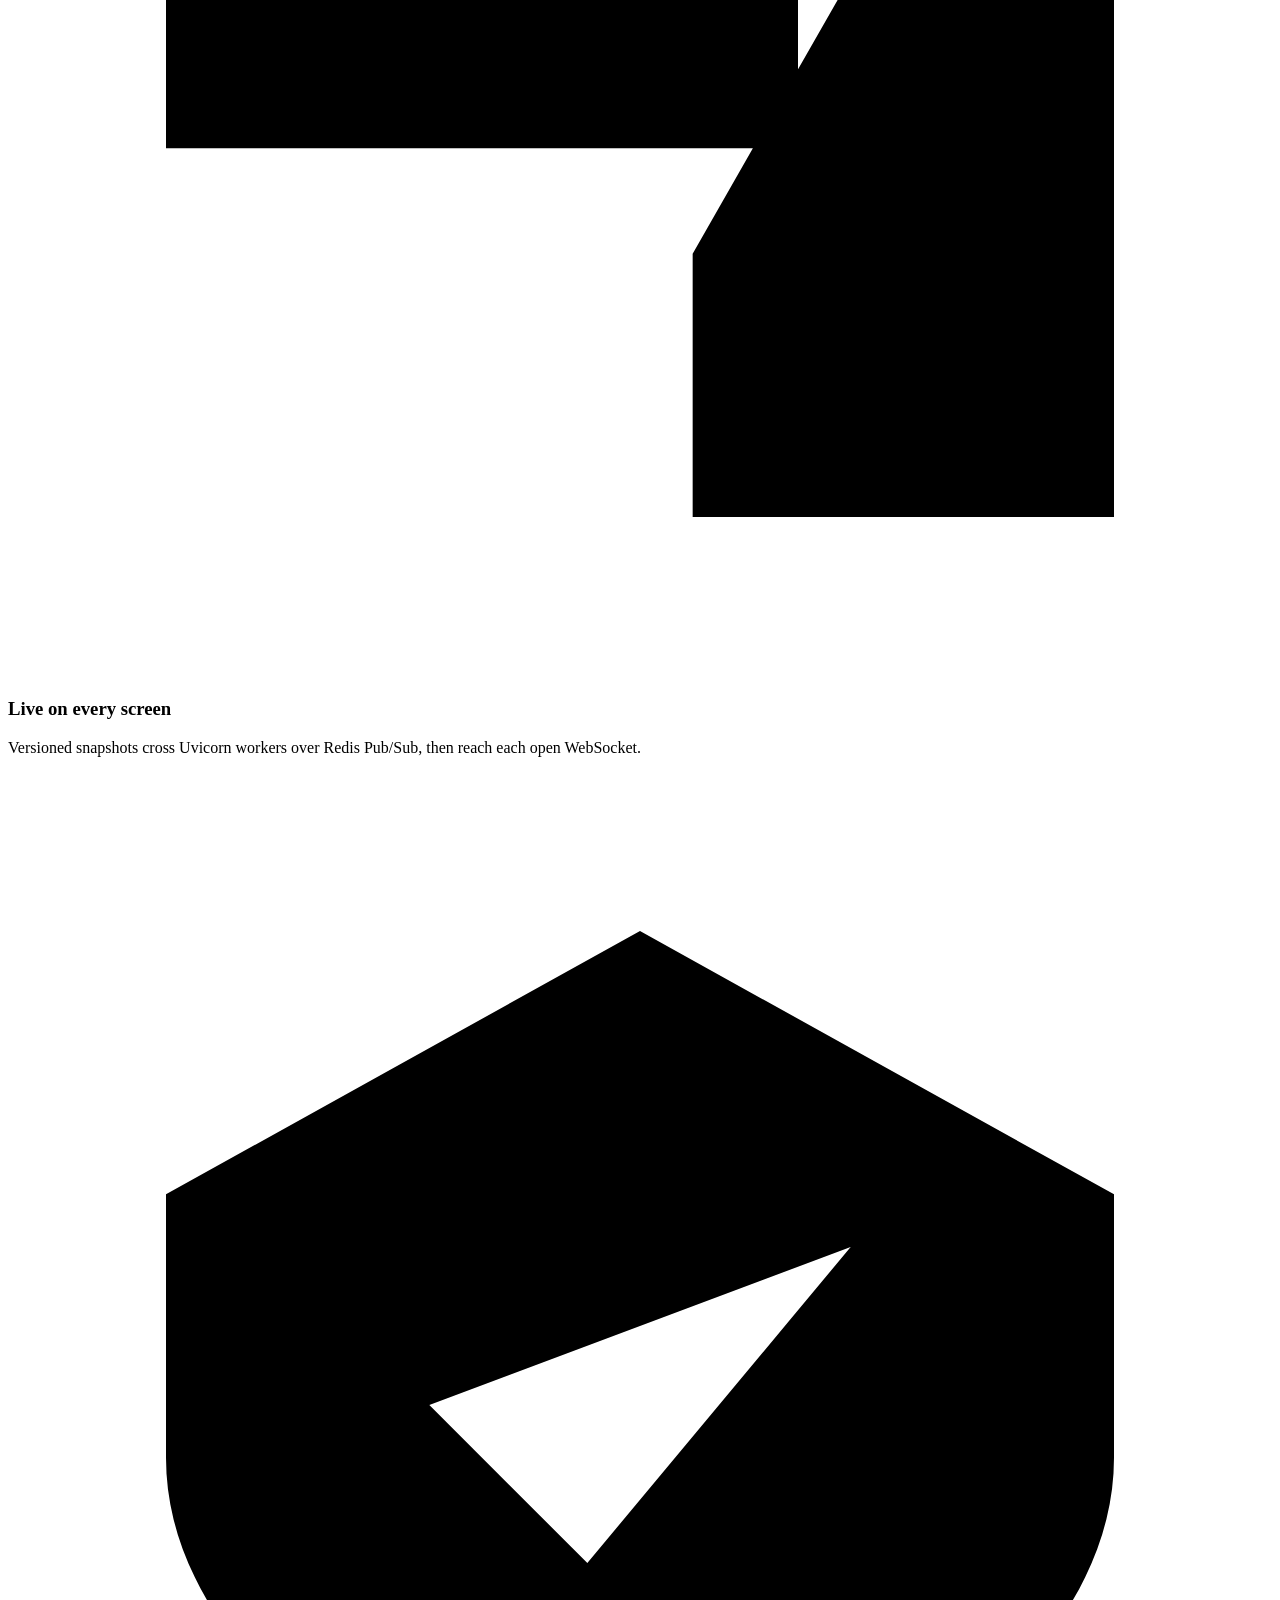
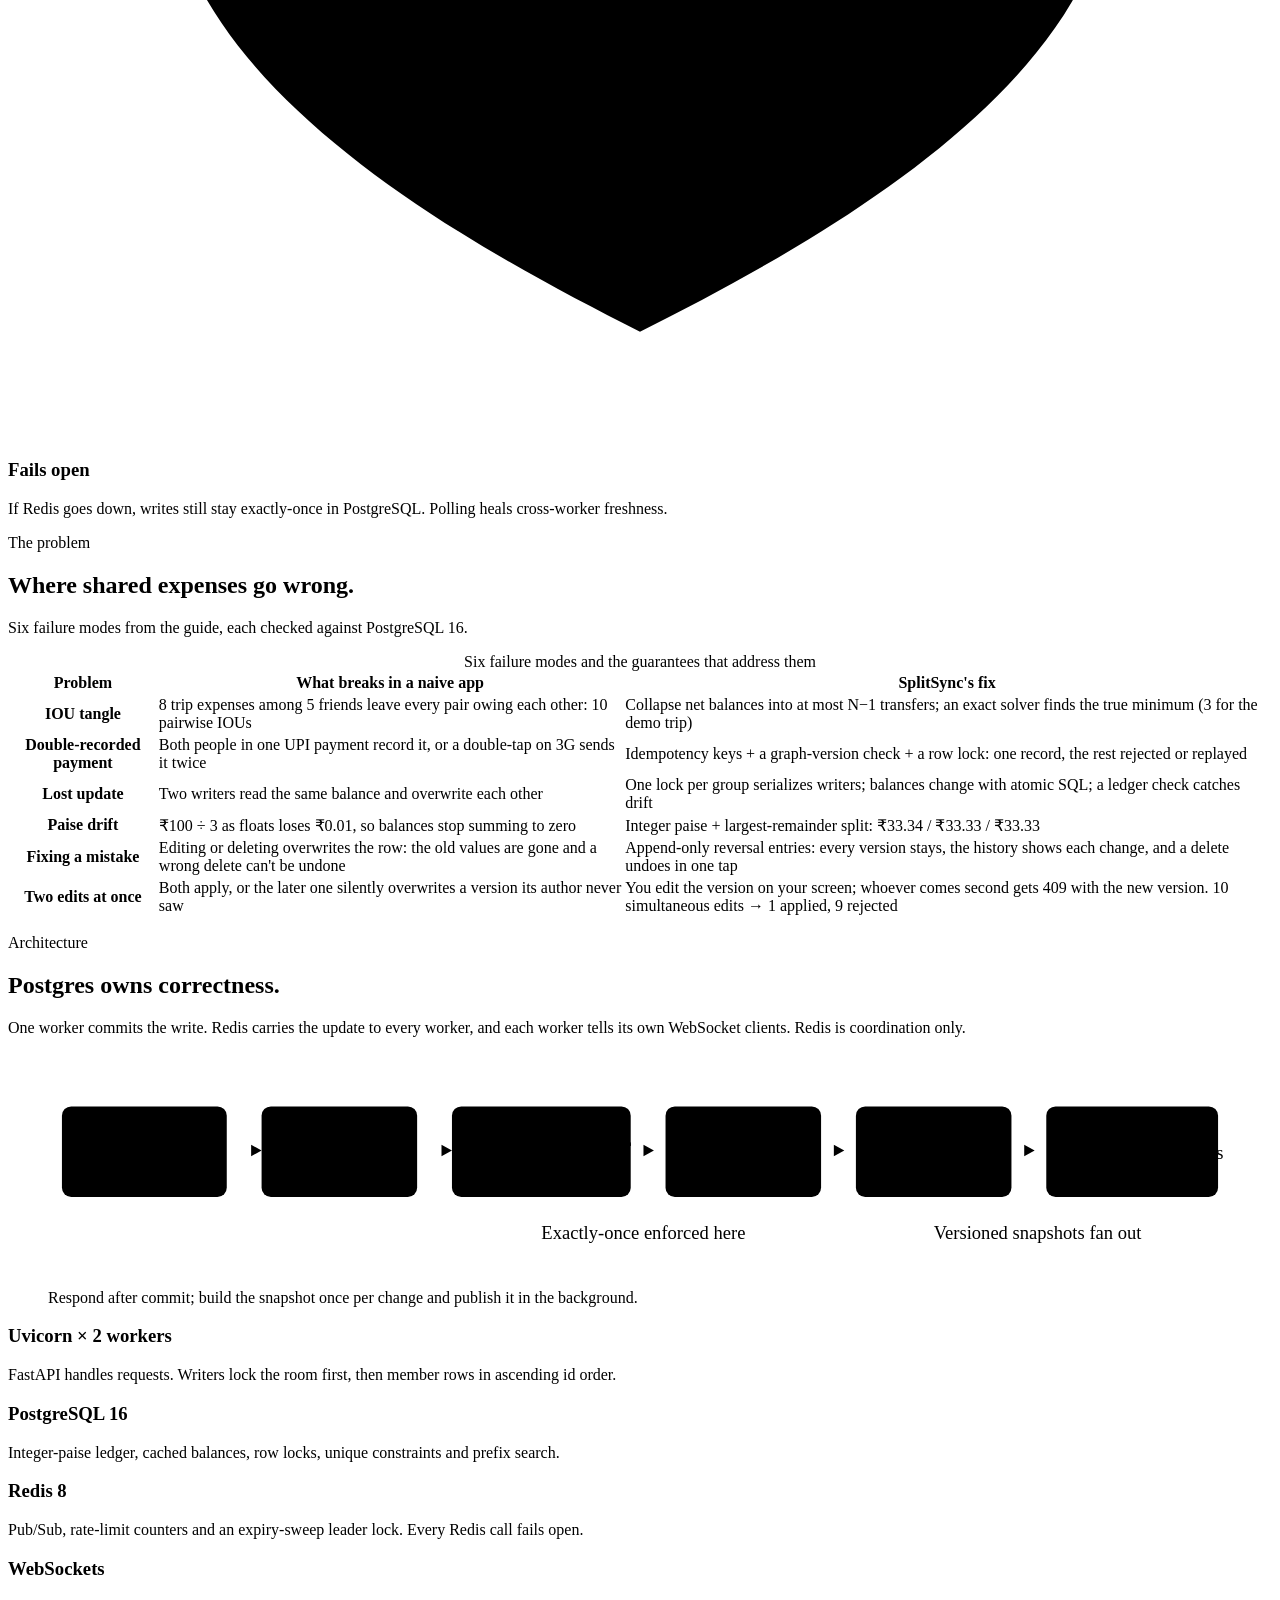
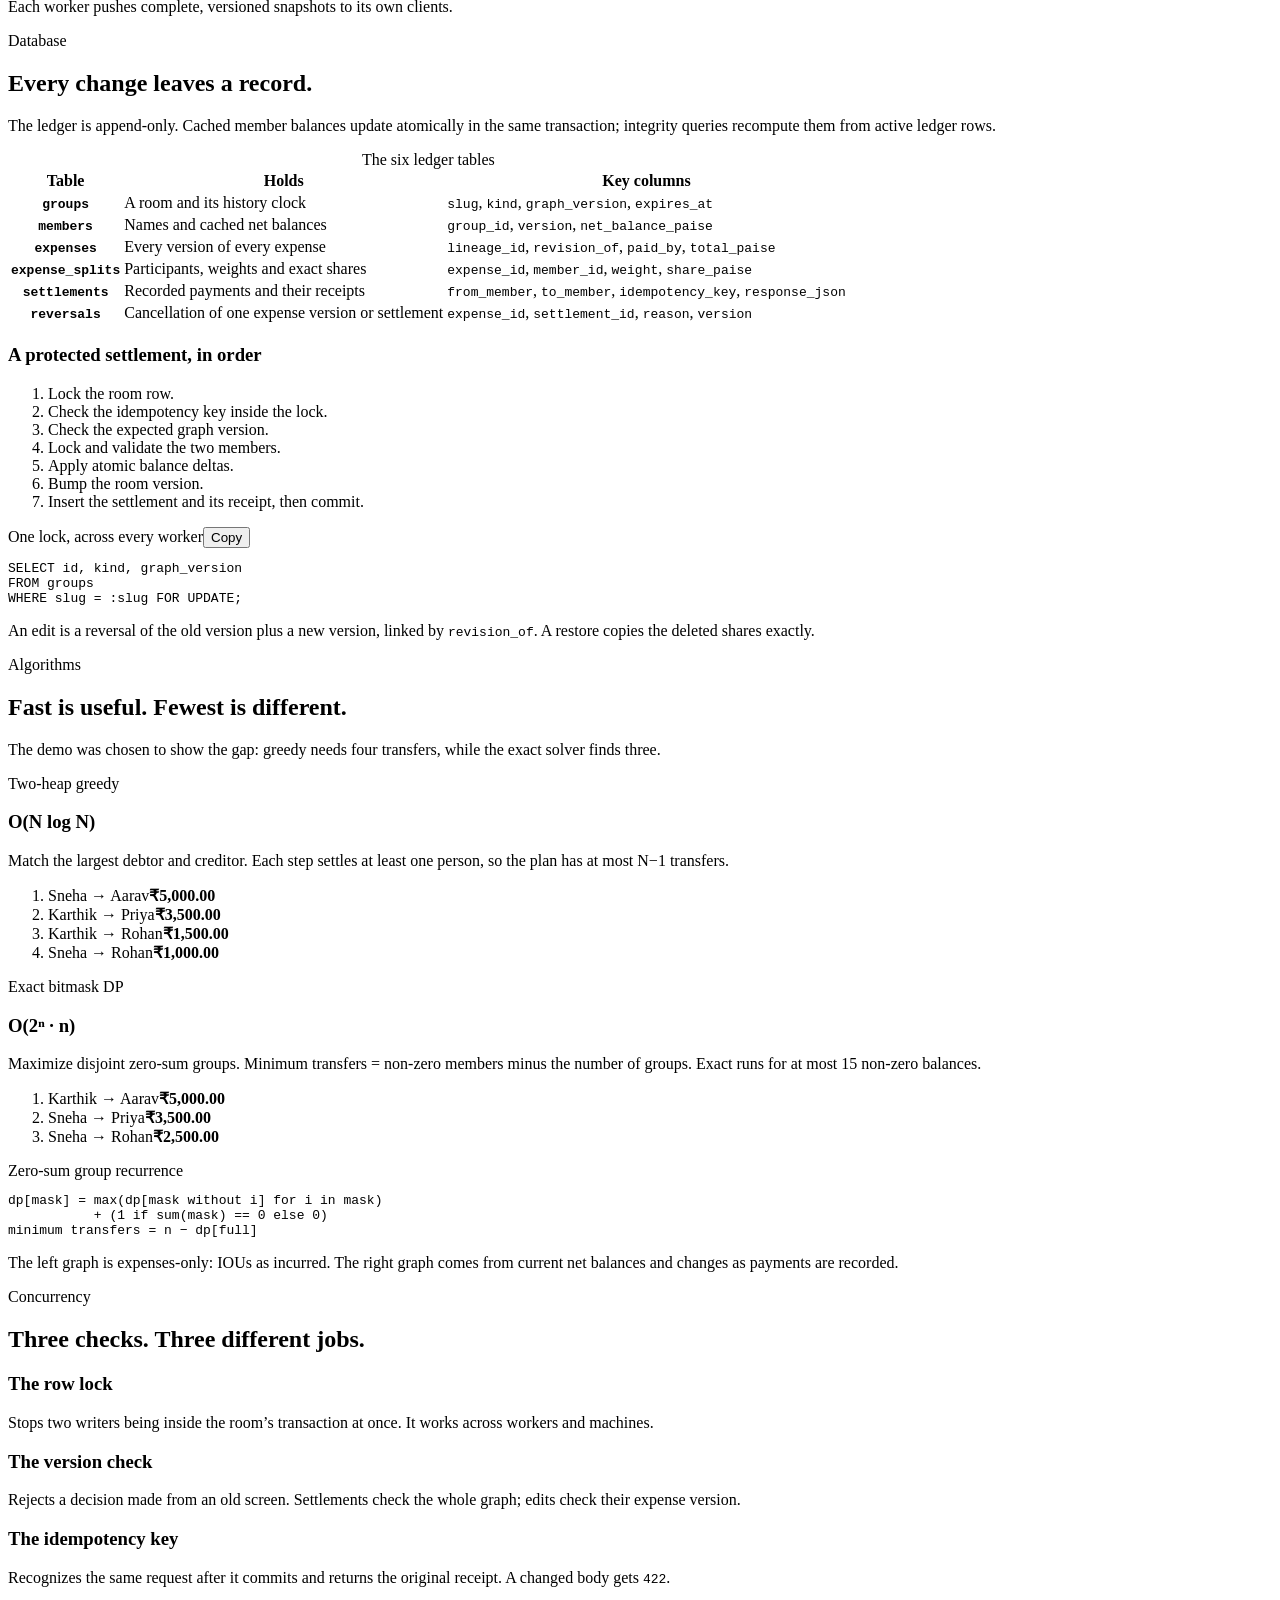
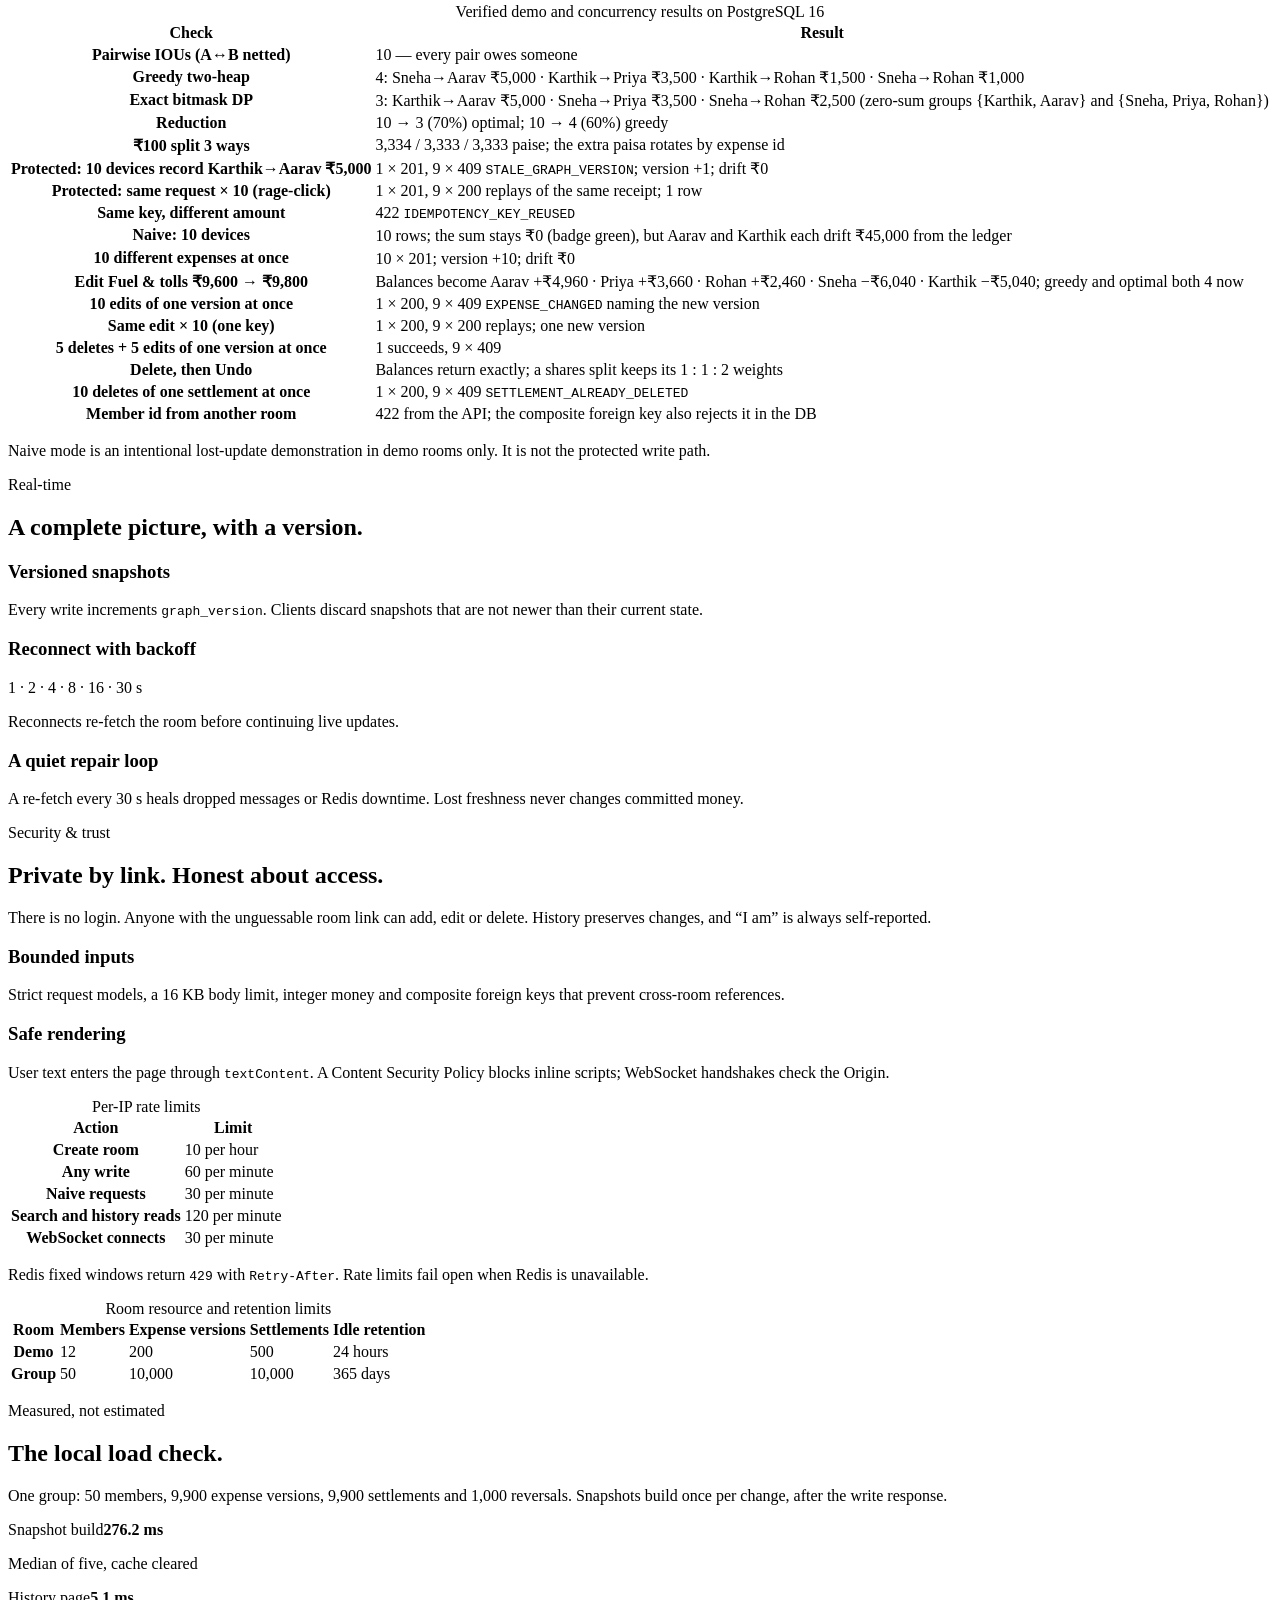
==== commit 5fd0bbb6: "nav: drop the Source link; GitHub already points to the repo" ====
--- a/static/index.html
+++ b/static/index.html
@@ -30,7 +30,6 @@
 <div class="project-bar container">
   <span class="status-pill" id="site-status" data-state="unknown" title="Live readiness from this server"><span class="status-dot" aria-hidden="true"></span><span id="site-status-text">Checking</span></span>
   <nav class="project-tabs" aria-label="SplitSync pages"><a href="#about" data-tab-link="about" aria-current="page">About</a><a href="#how-it-works" data-tab-link="how-it-works">How it works</a><a href="#try" data-tab-link="try">Try it</a></nav>
-  <a class="project-link" href="https://github.com/Srinu-design/splitsync">Source</a>
   <button type="button" class="theme-toggle icon-button icon-btn" id="theme-toggle" data-theme-toggle aria-label="Toggle color theme" title="Toggle color theme"><svg class="icon-moon" viewBox="0 0 24 24" aria-hidden="true"><path d="M20 14.5A8.5 8.5 0 0 1 9.5 4a8.5 8.5 0 1 0 10.5 10.5Z"/></svg><svg class="icon-sun" viewBox="0 0 24 24" aria-hidden="true"><circle cx="12" cy="12" r="4"/><path d="M12 2v2M12 20v2M2 12h2M20 12h2M5 5l2 2M17 17l2 2M5 19l2-2M17 7l2-2"/></svg></button>
 </div>
 <main id="main" tabindex="-1">
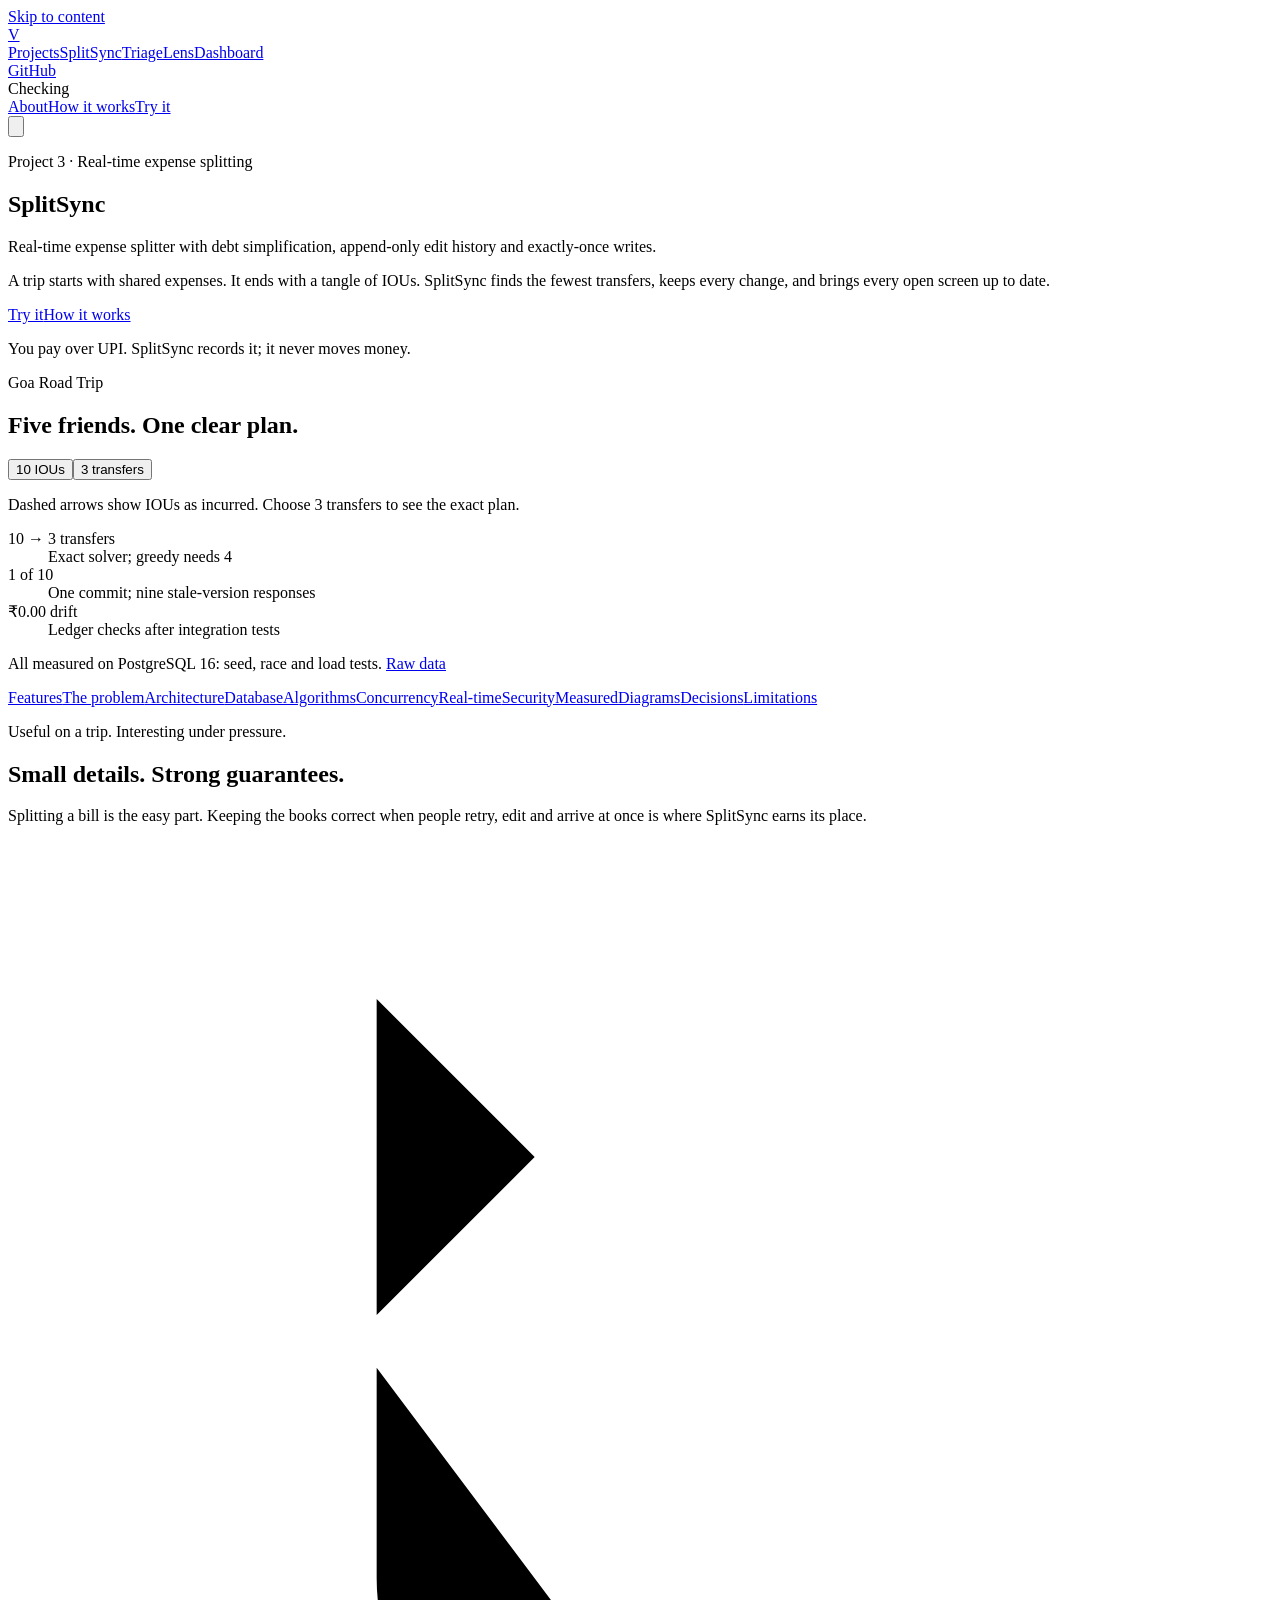
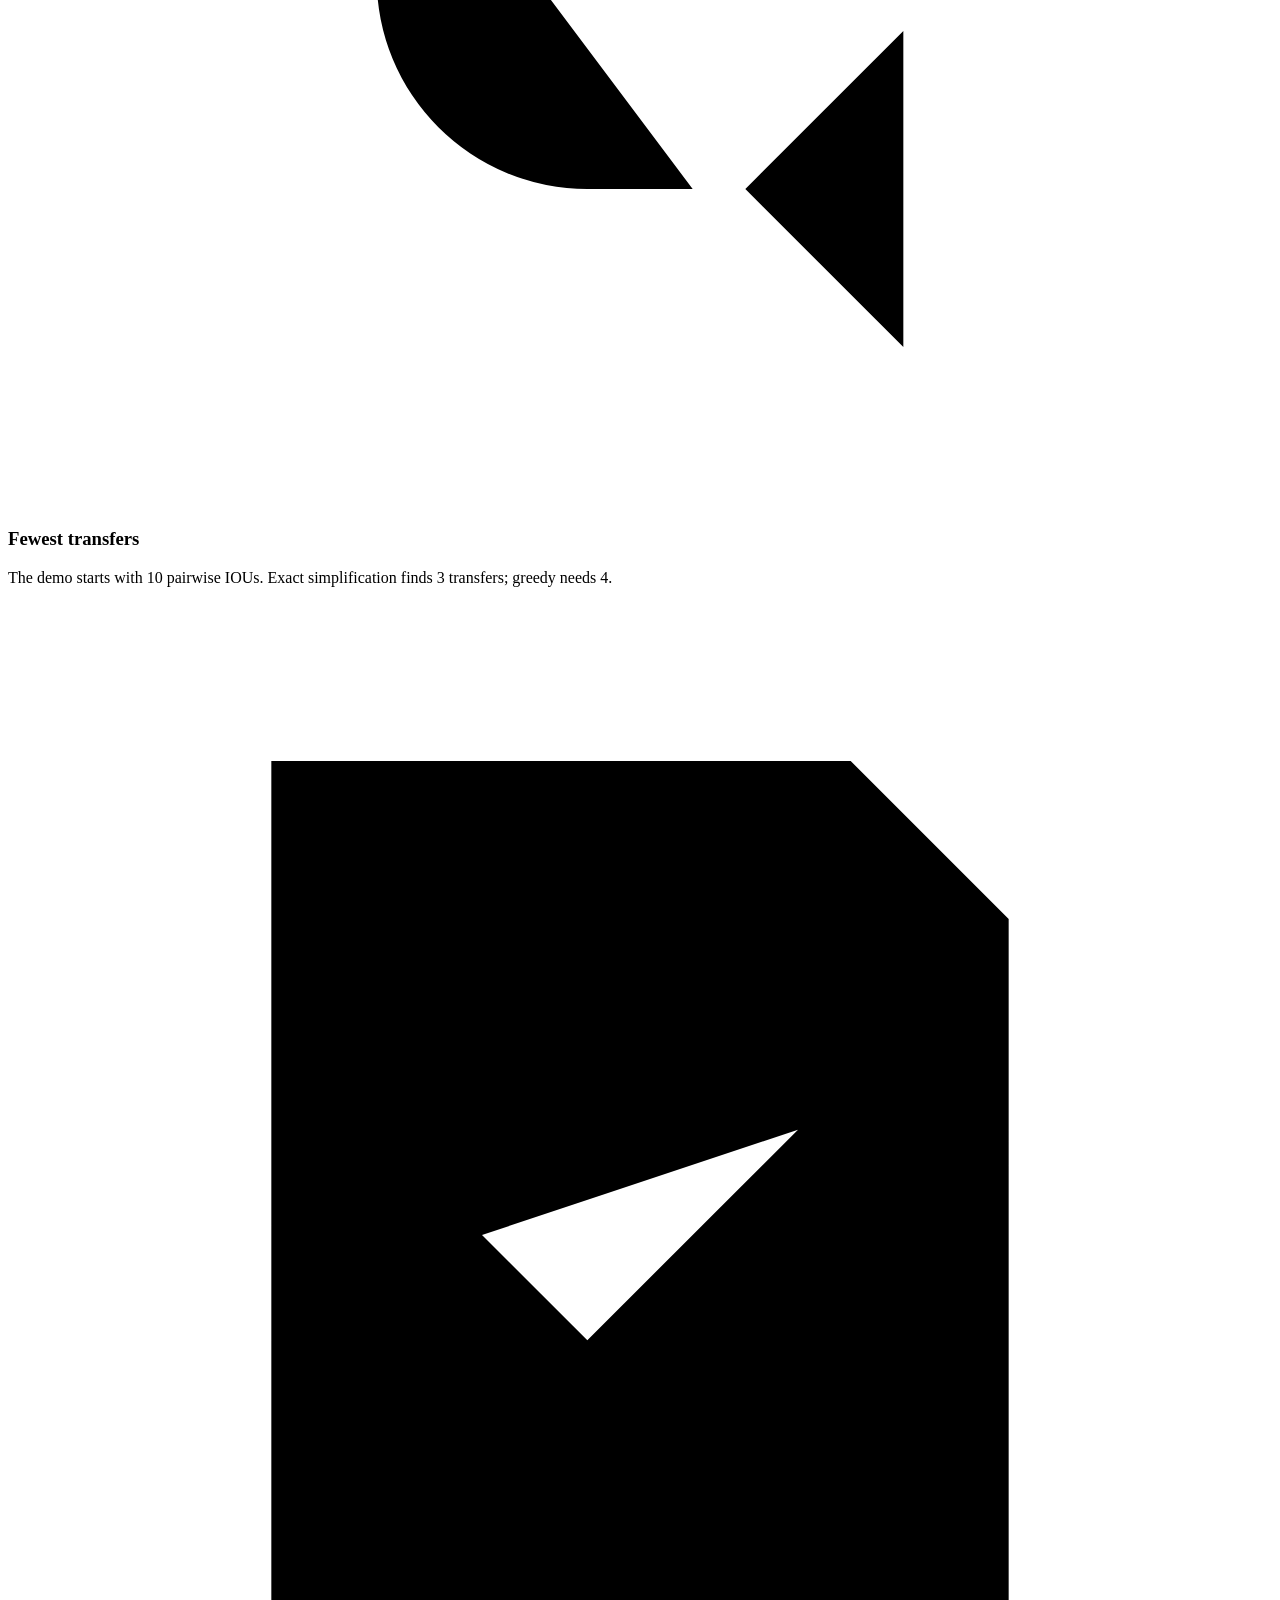
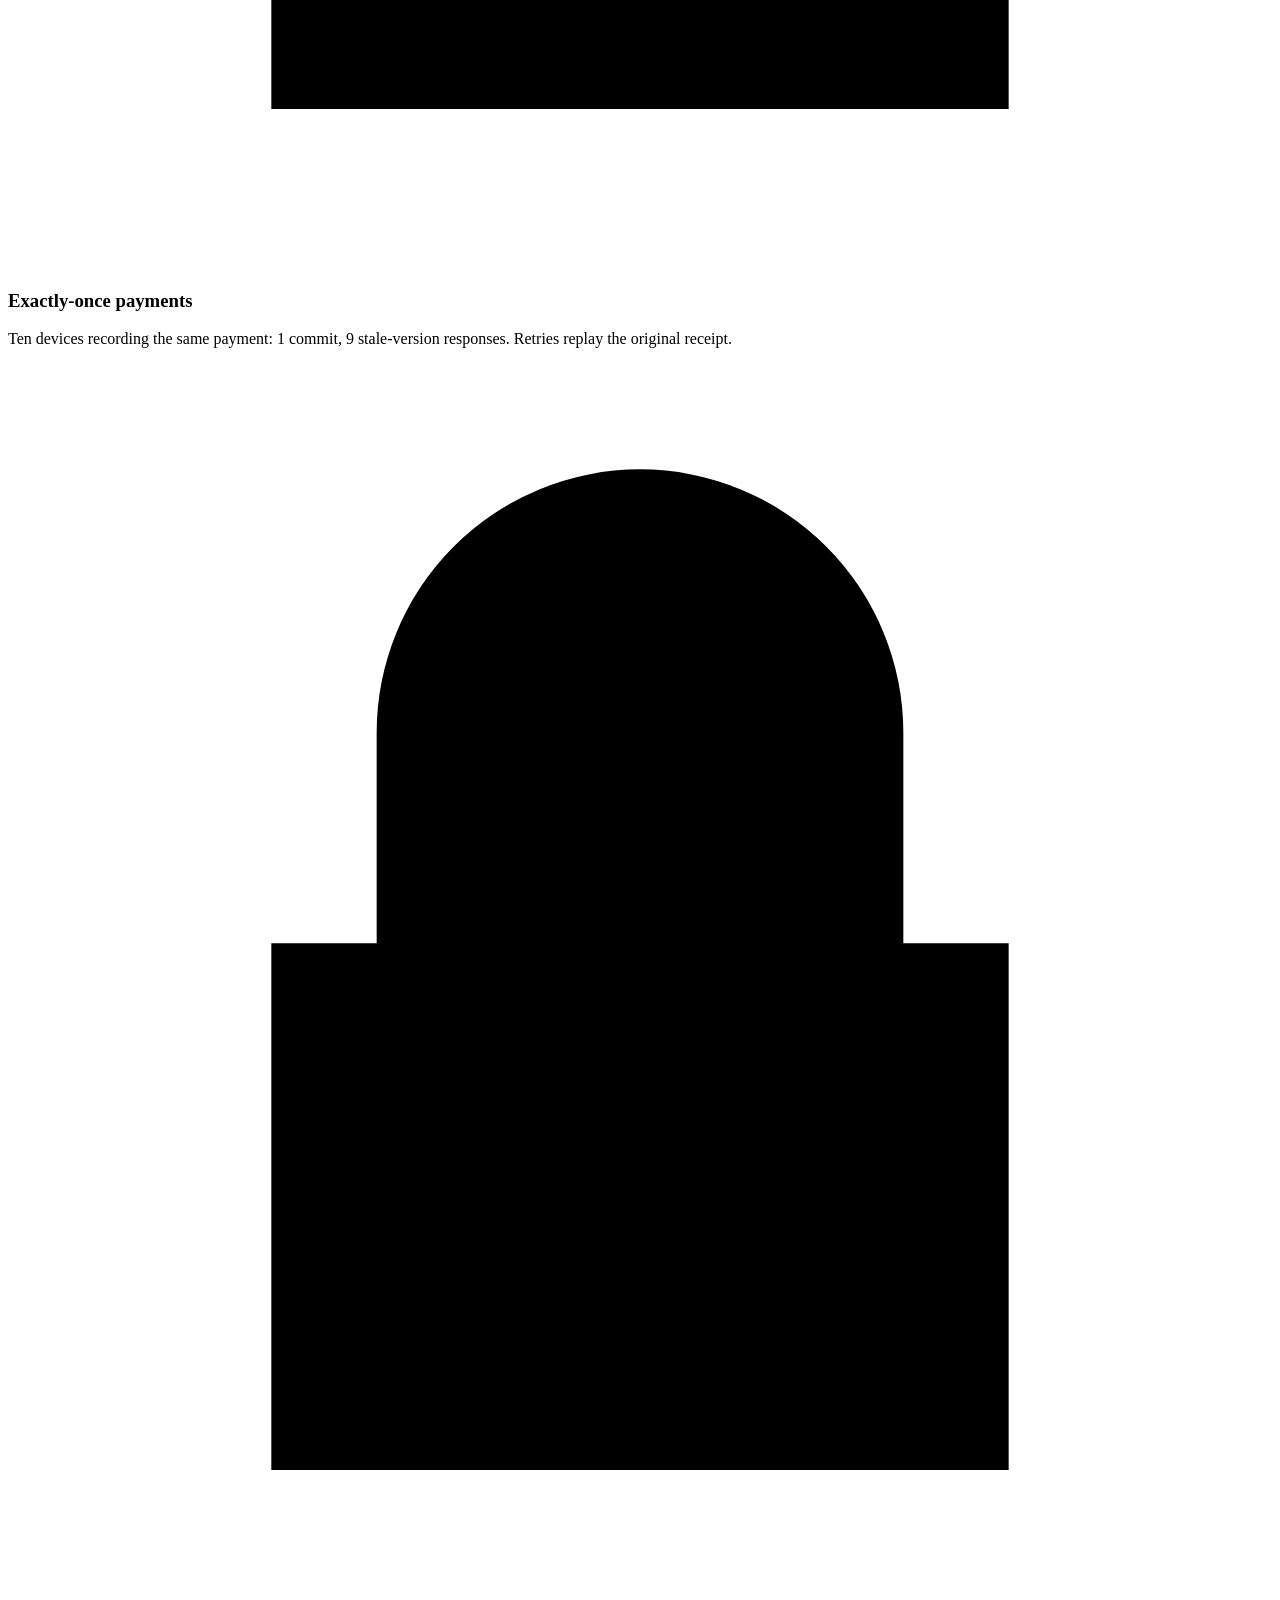
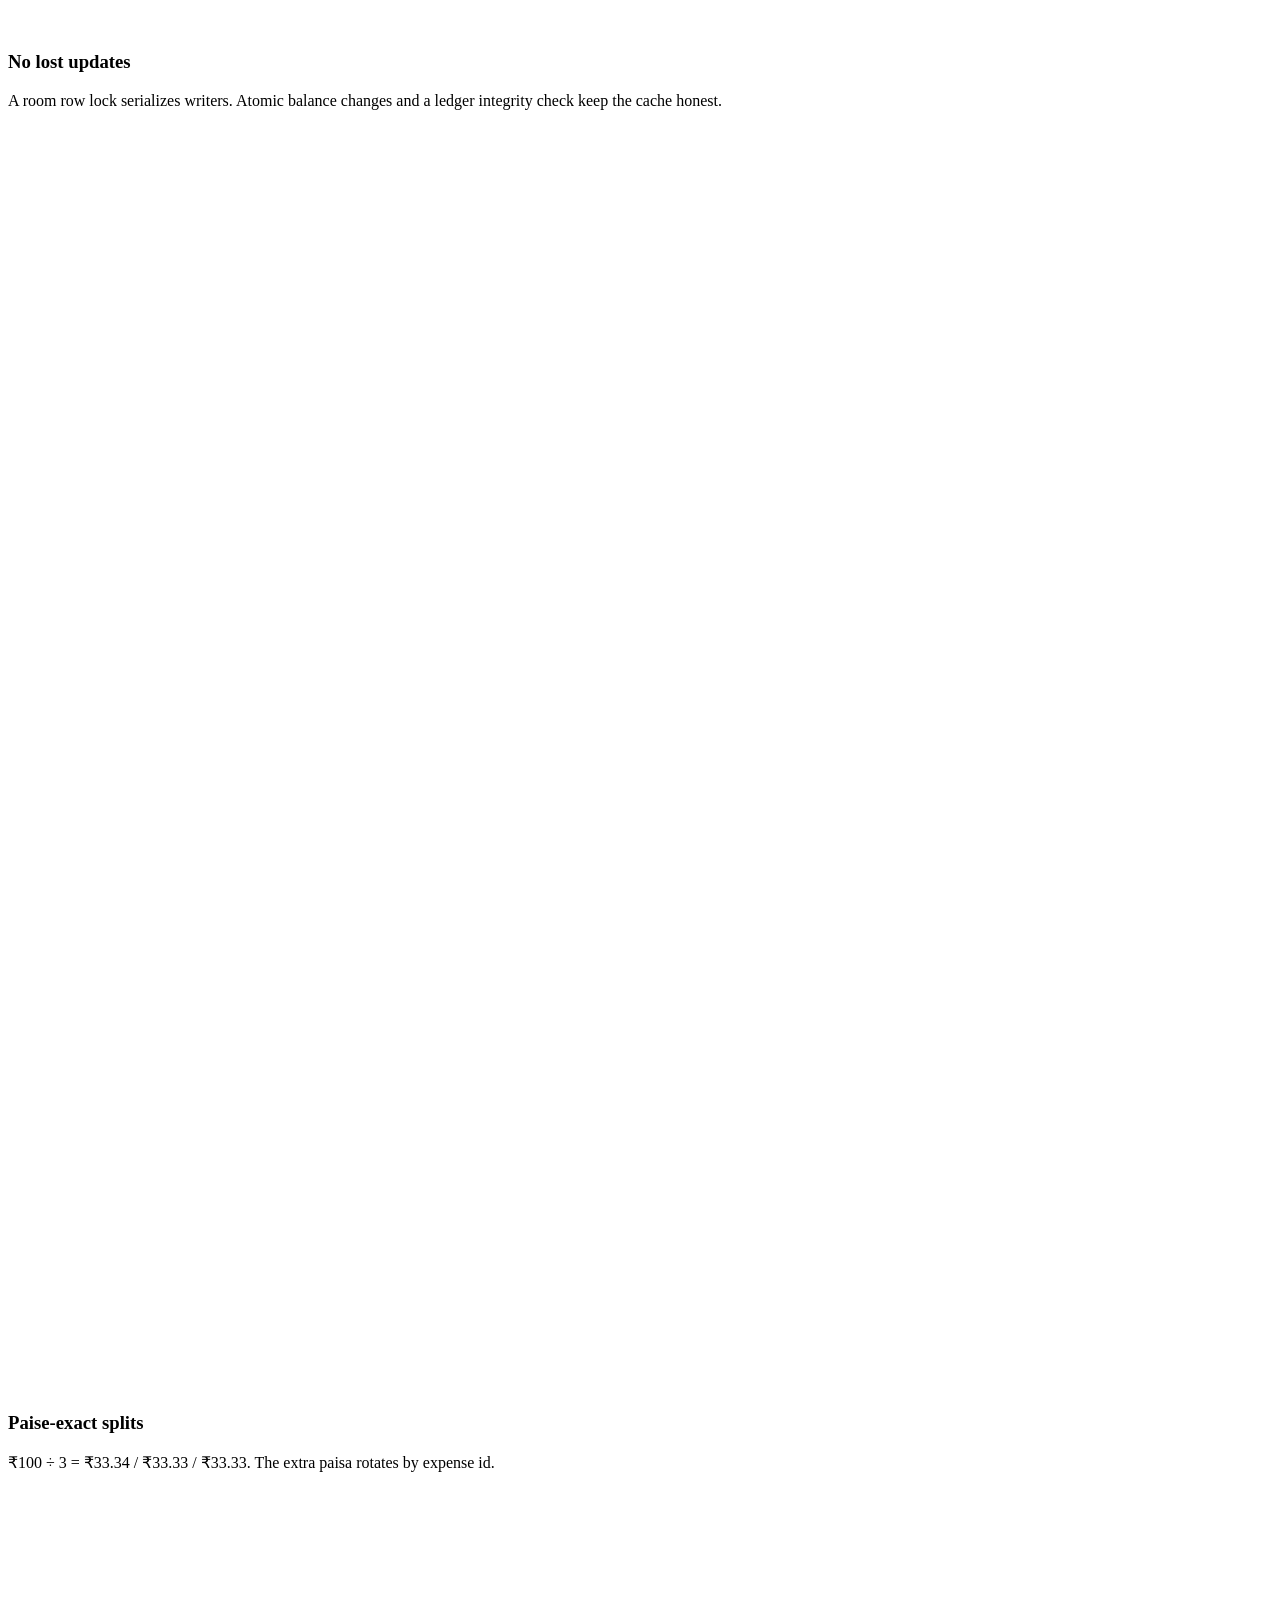
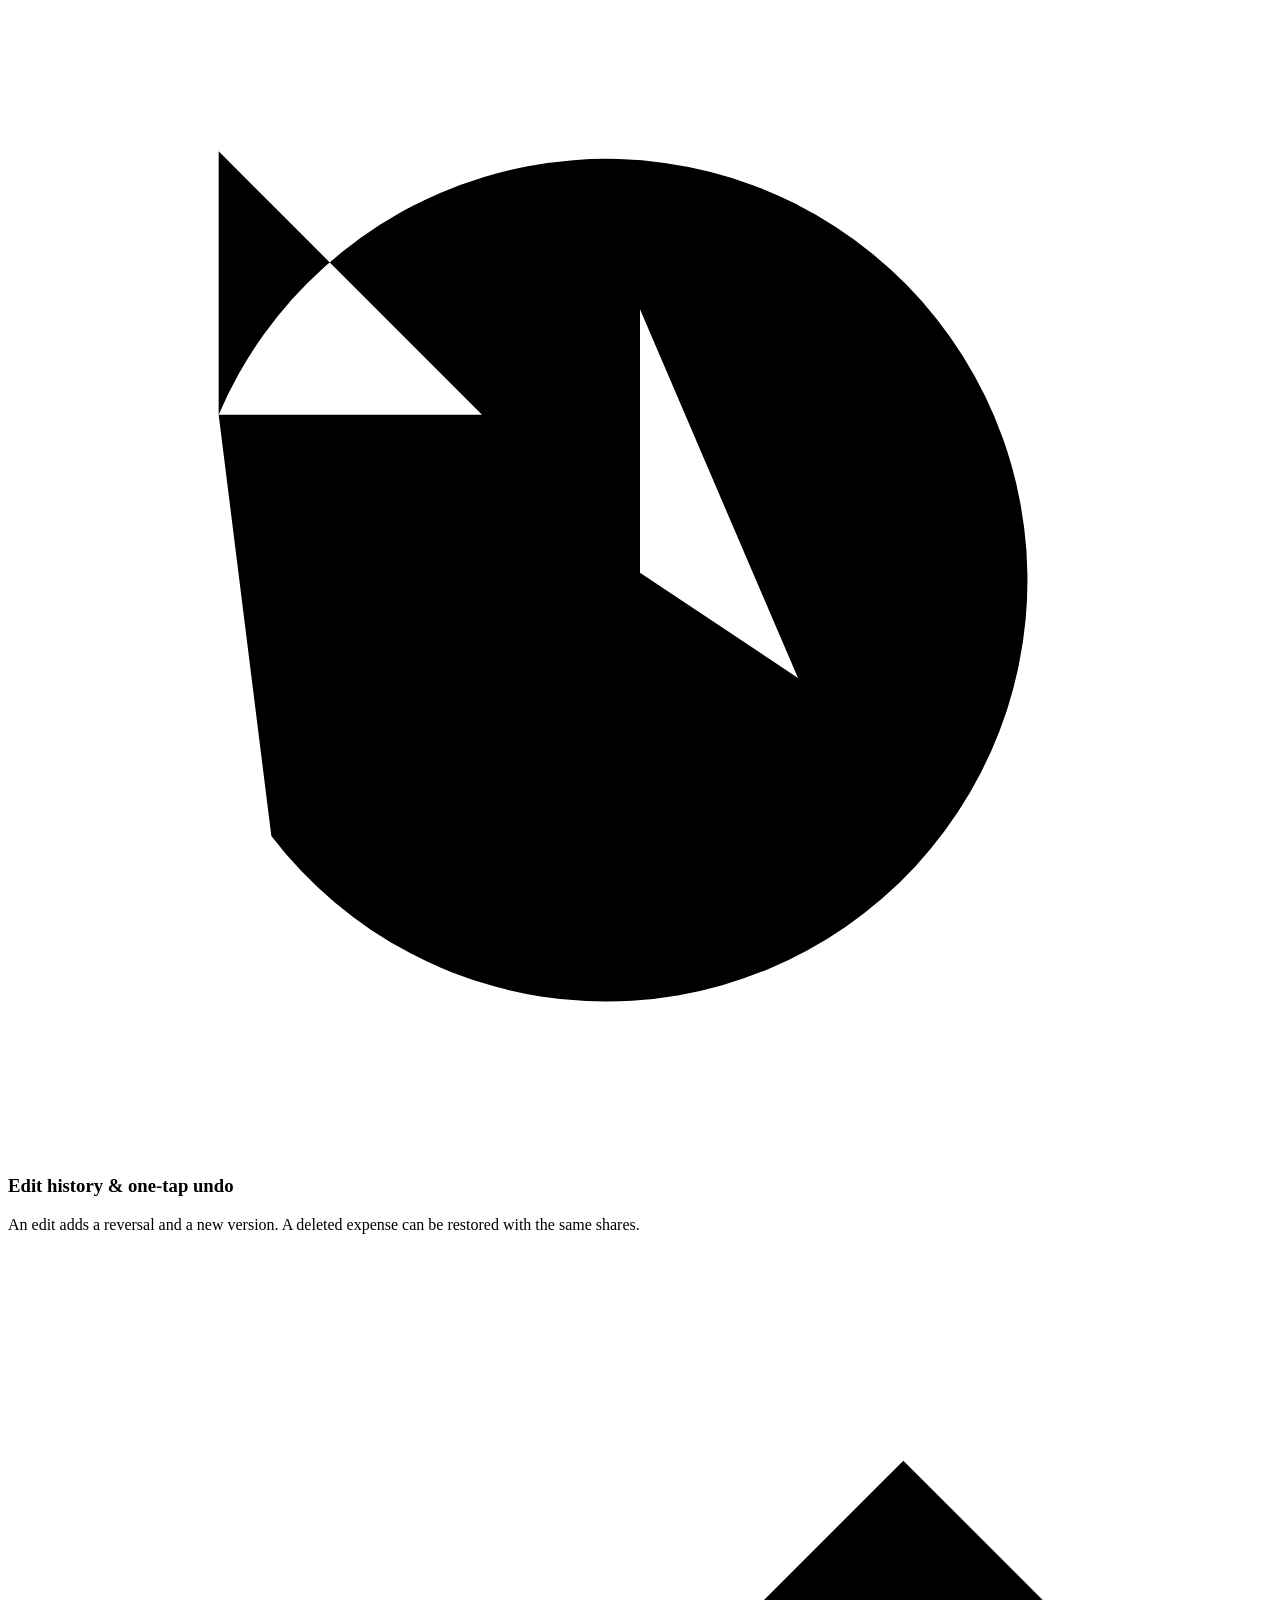
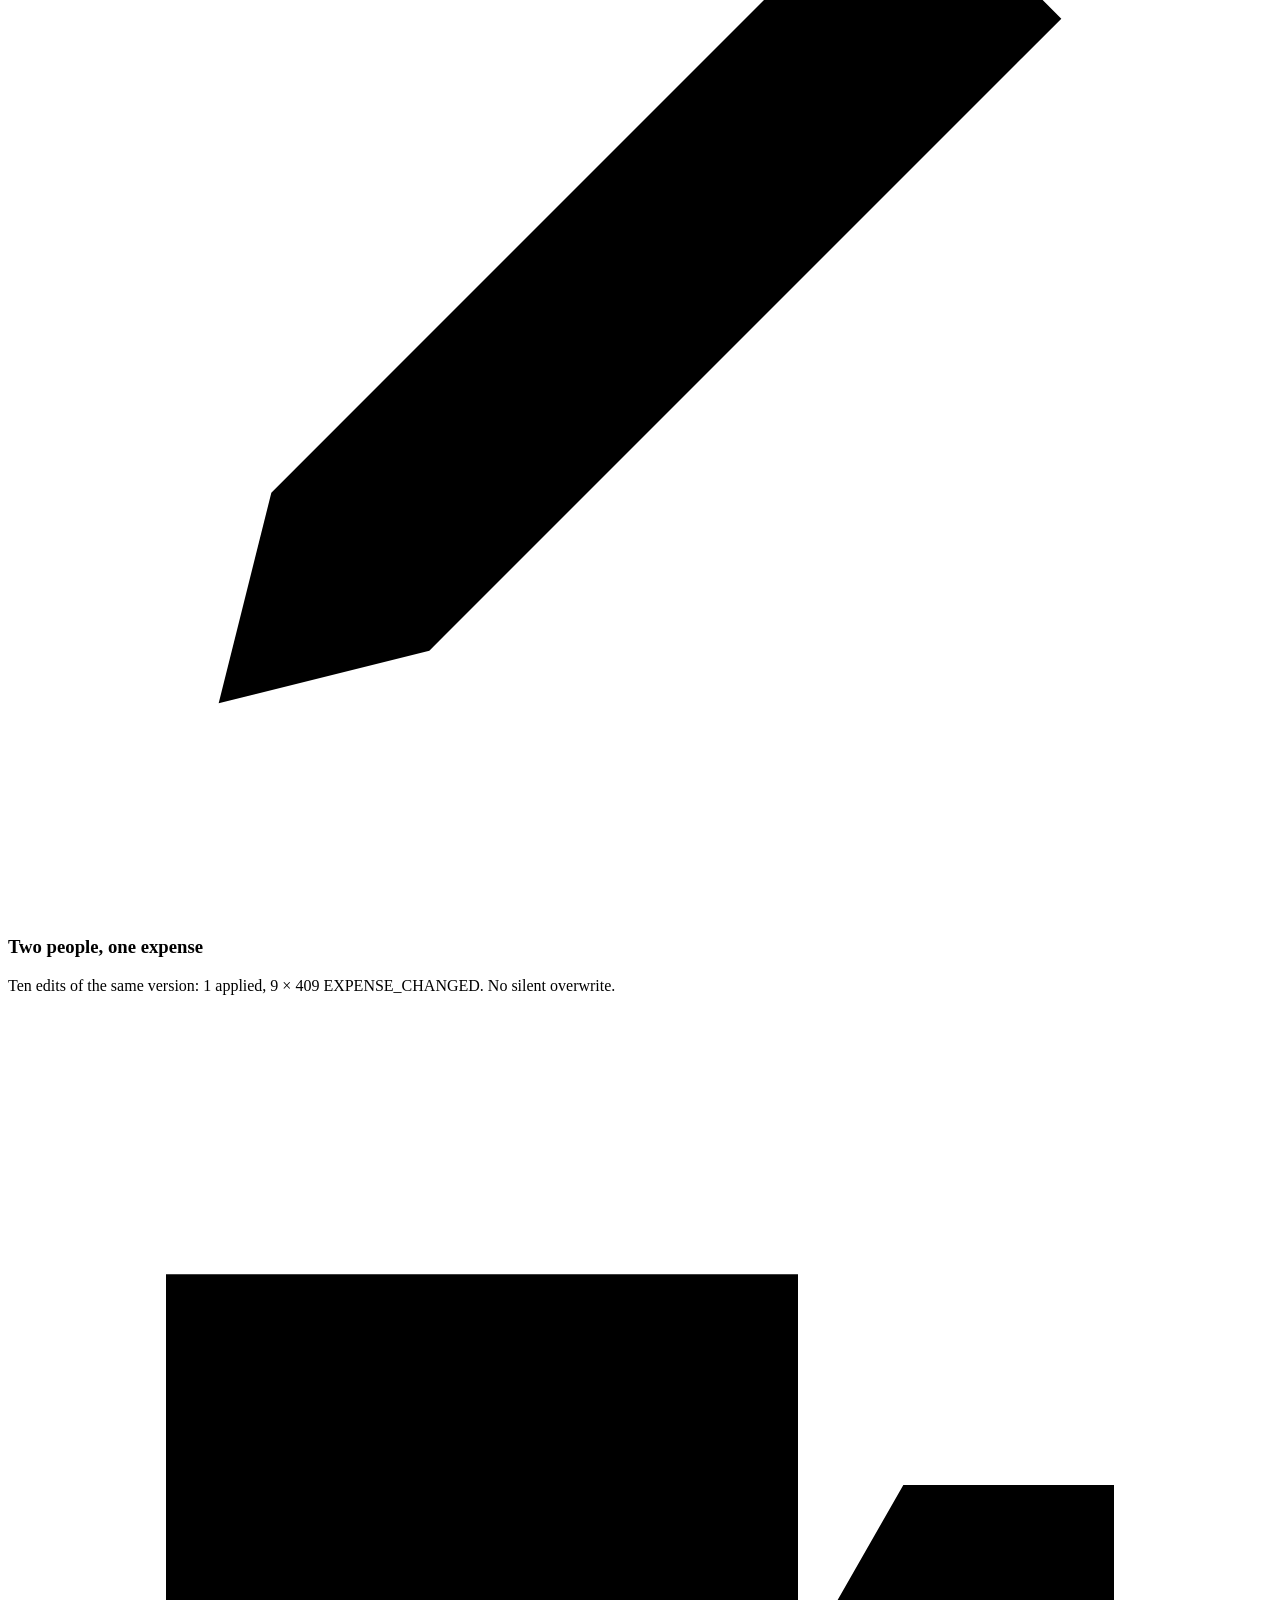
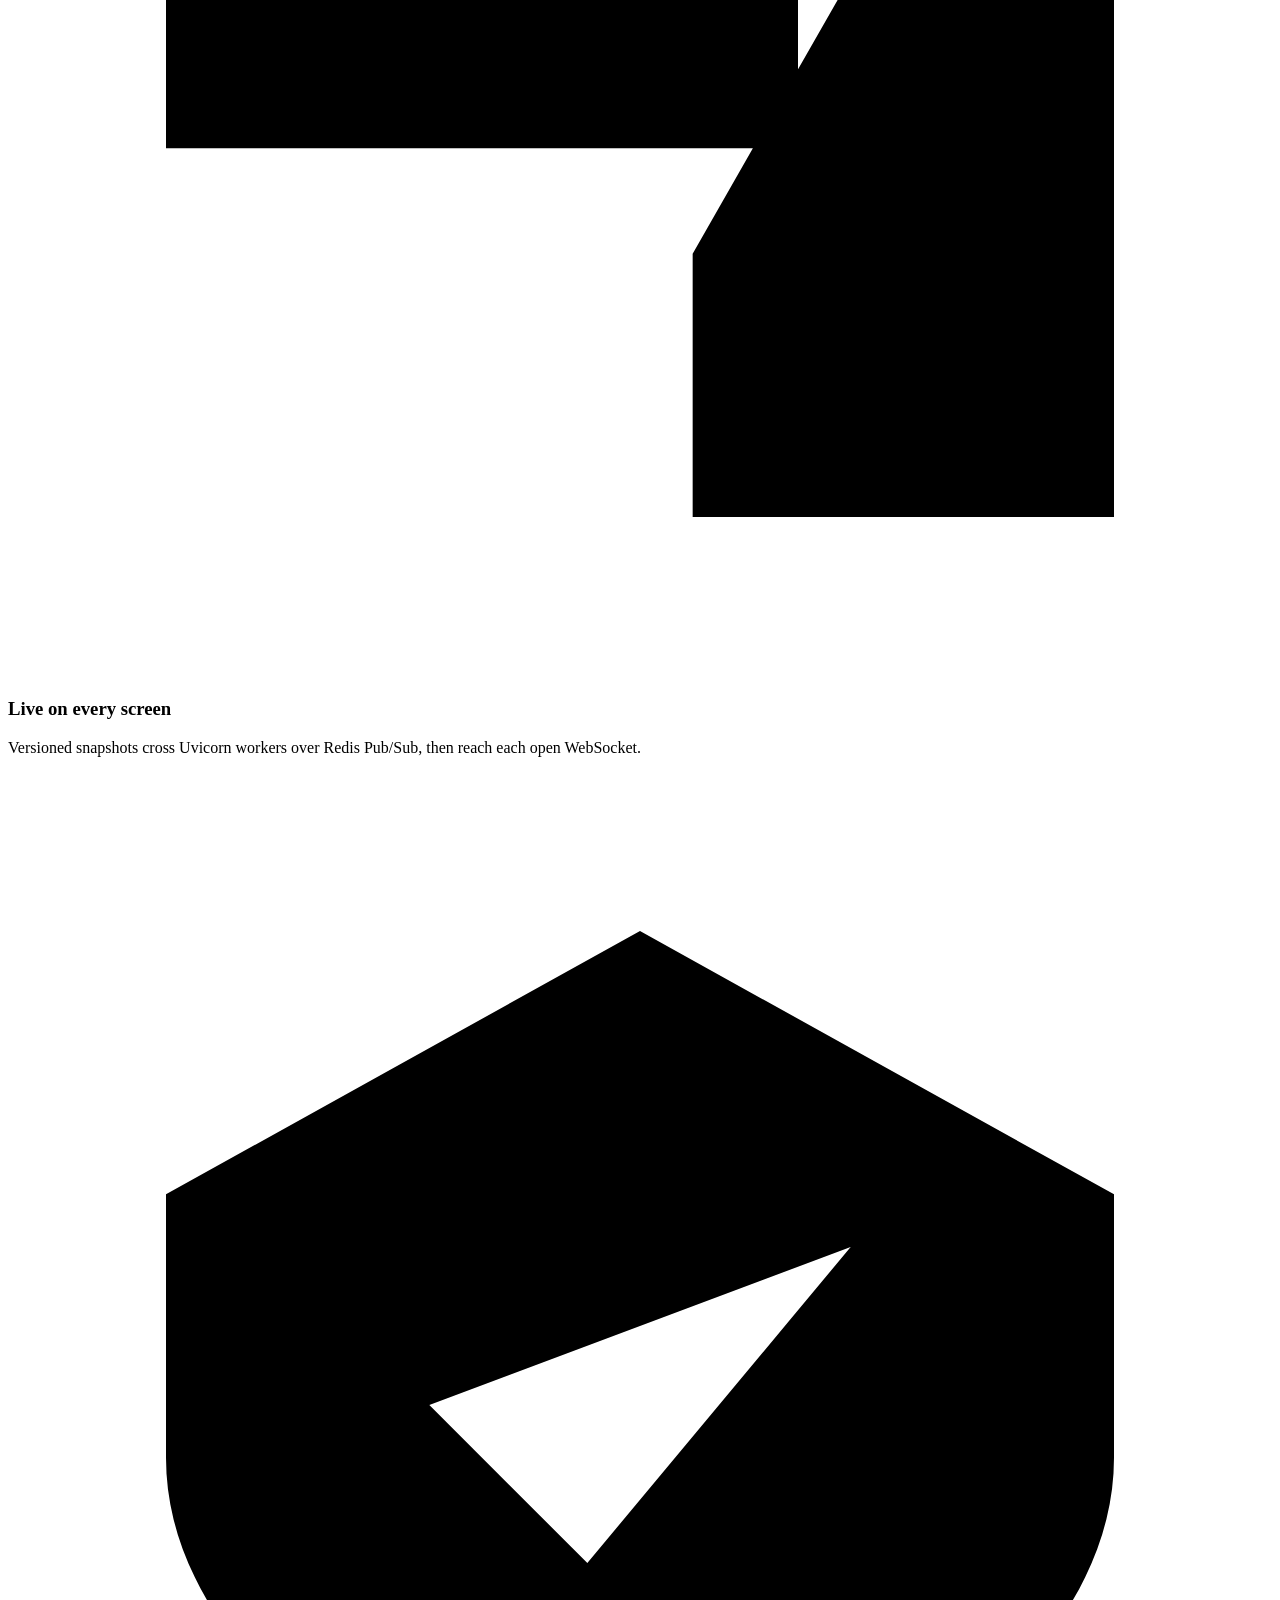
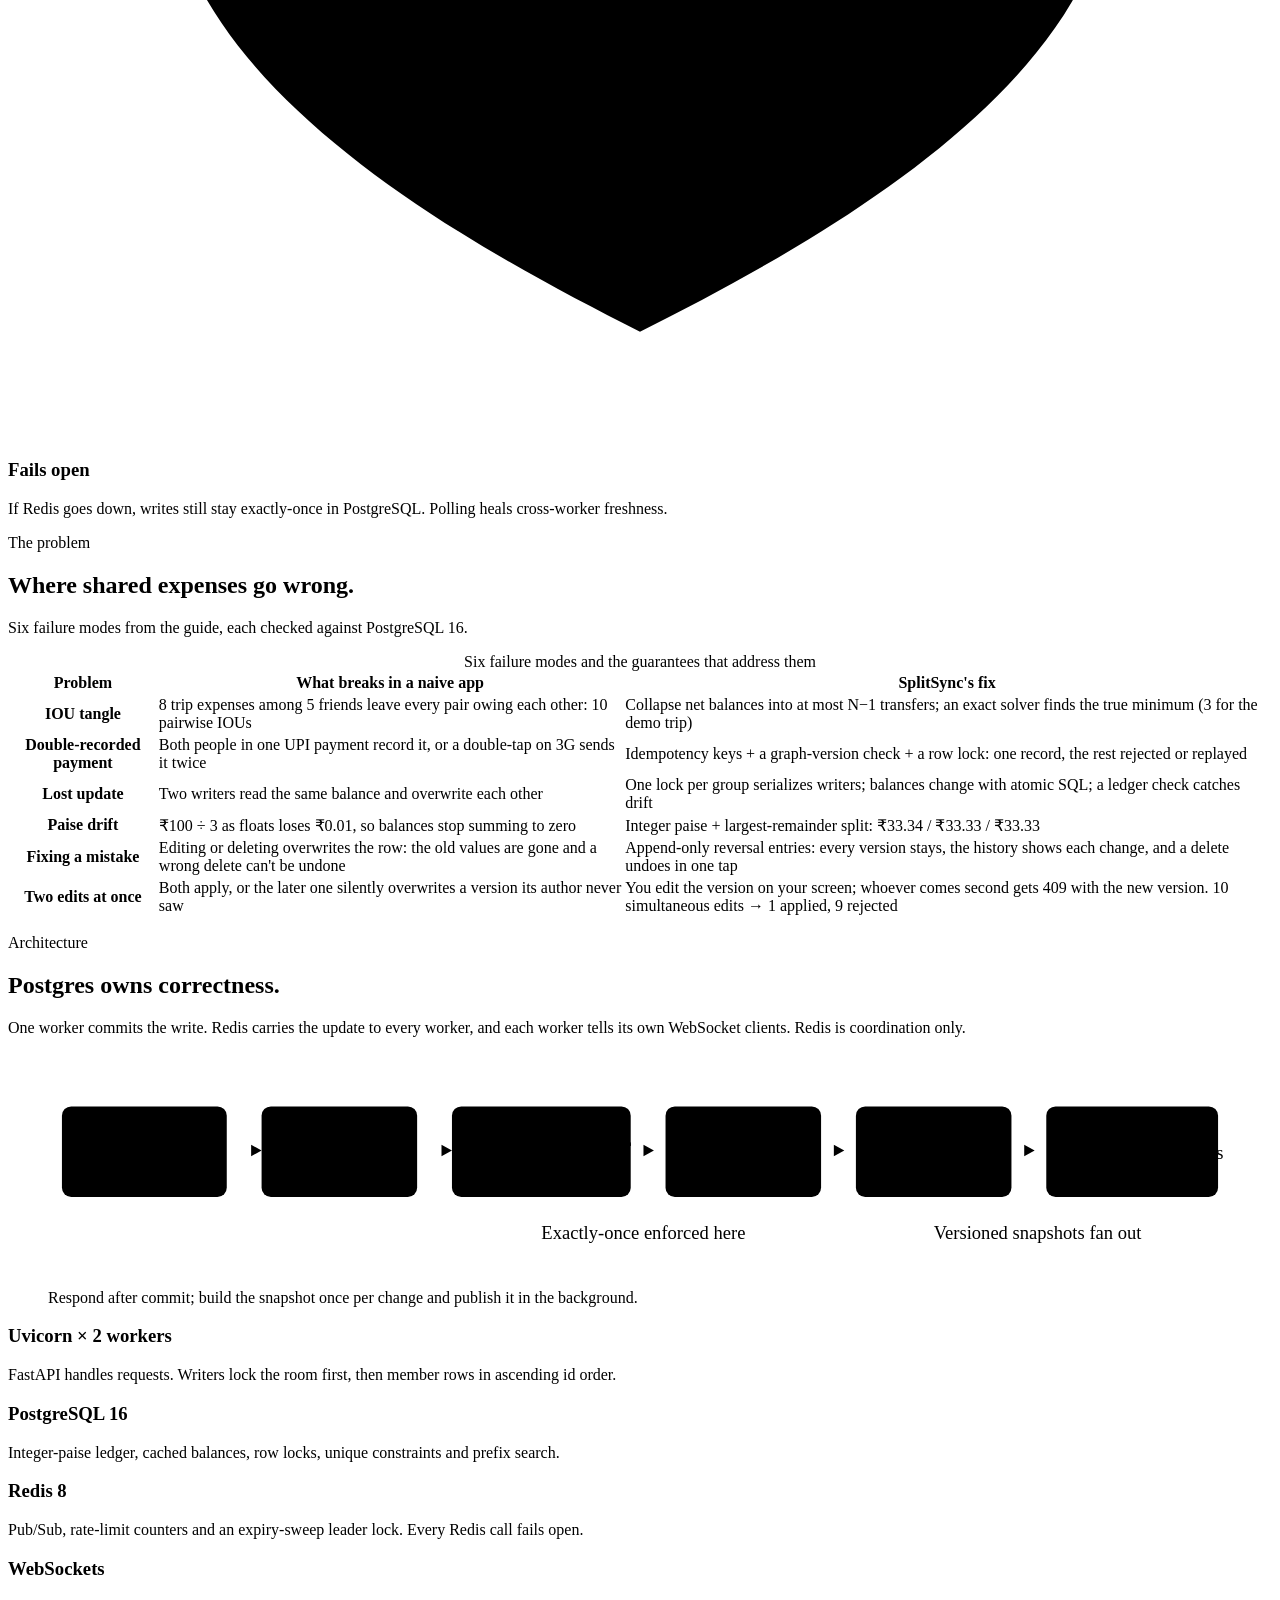
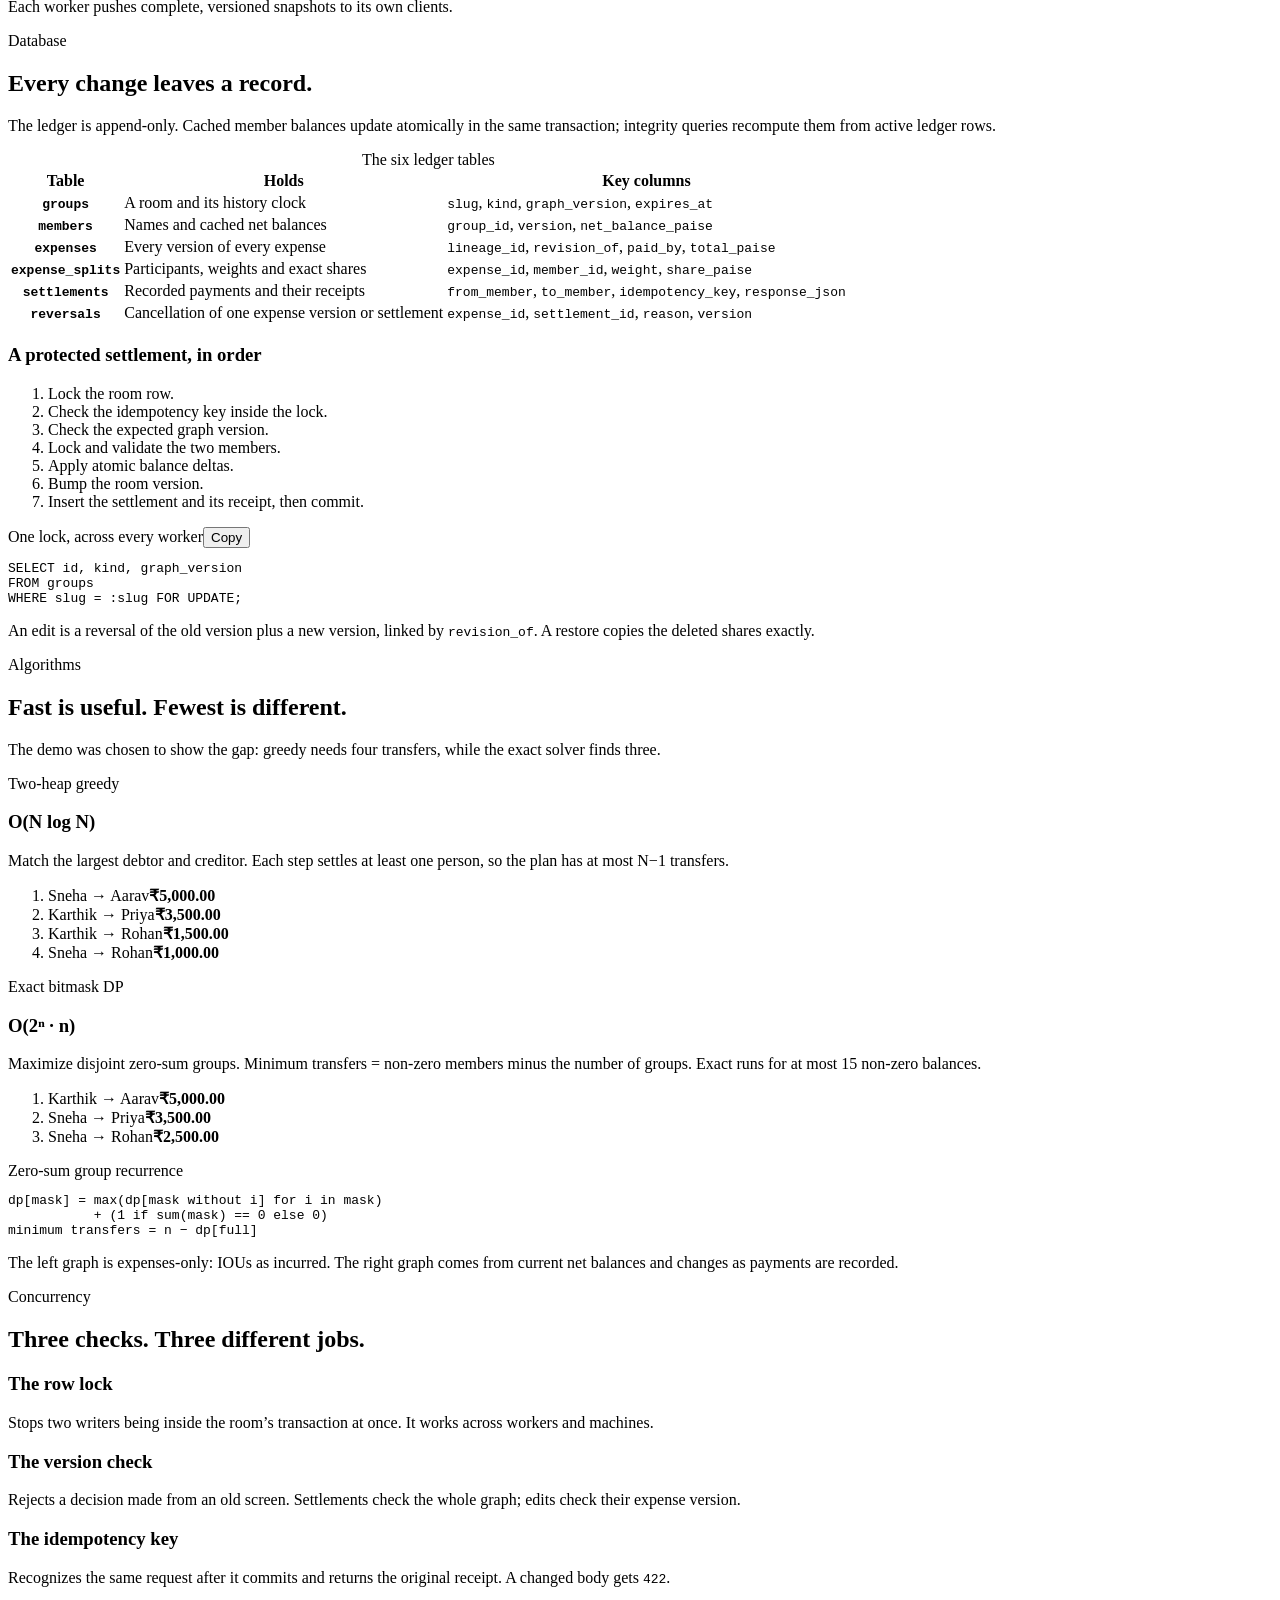
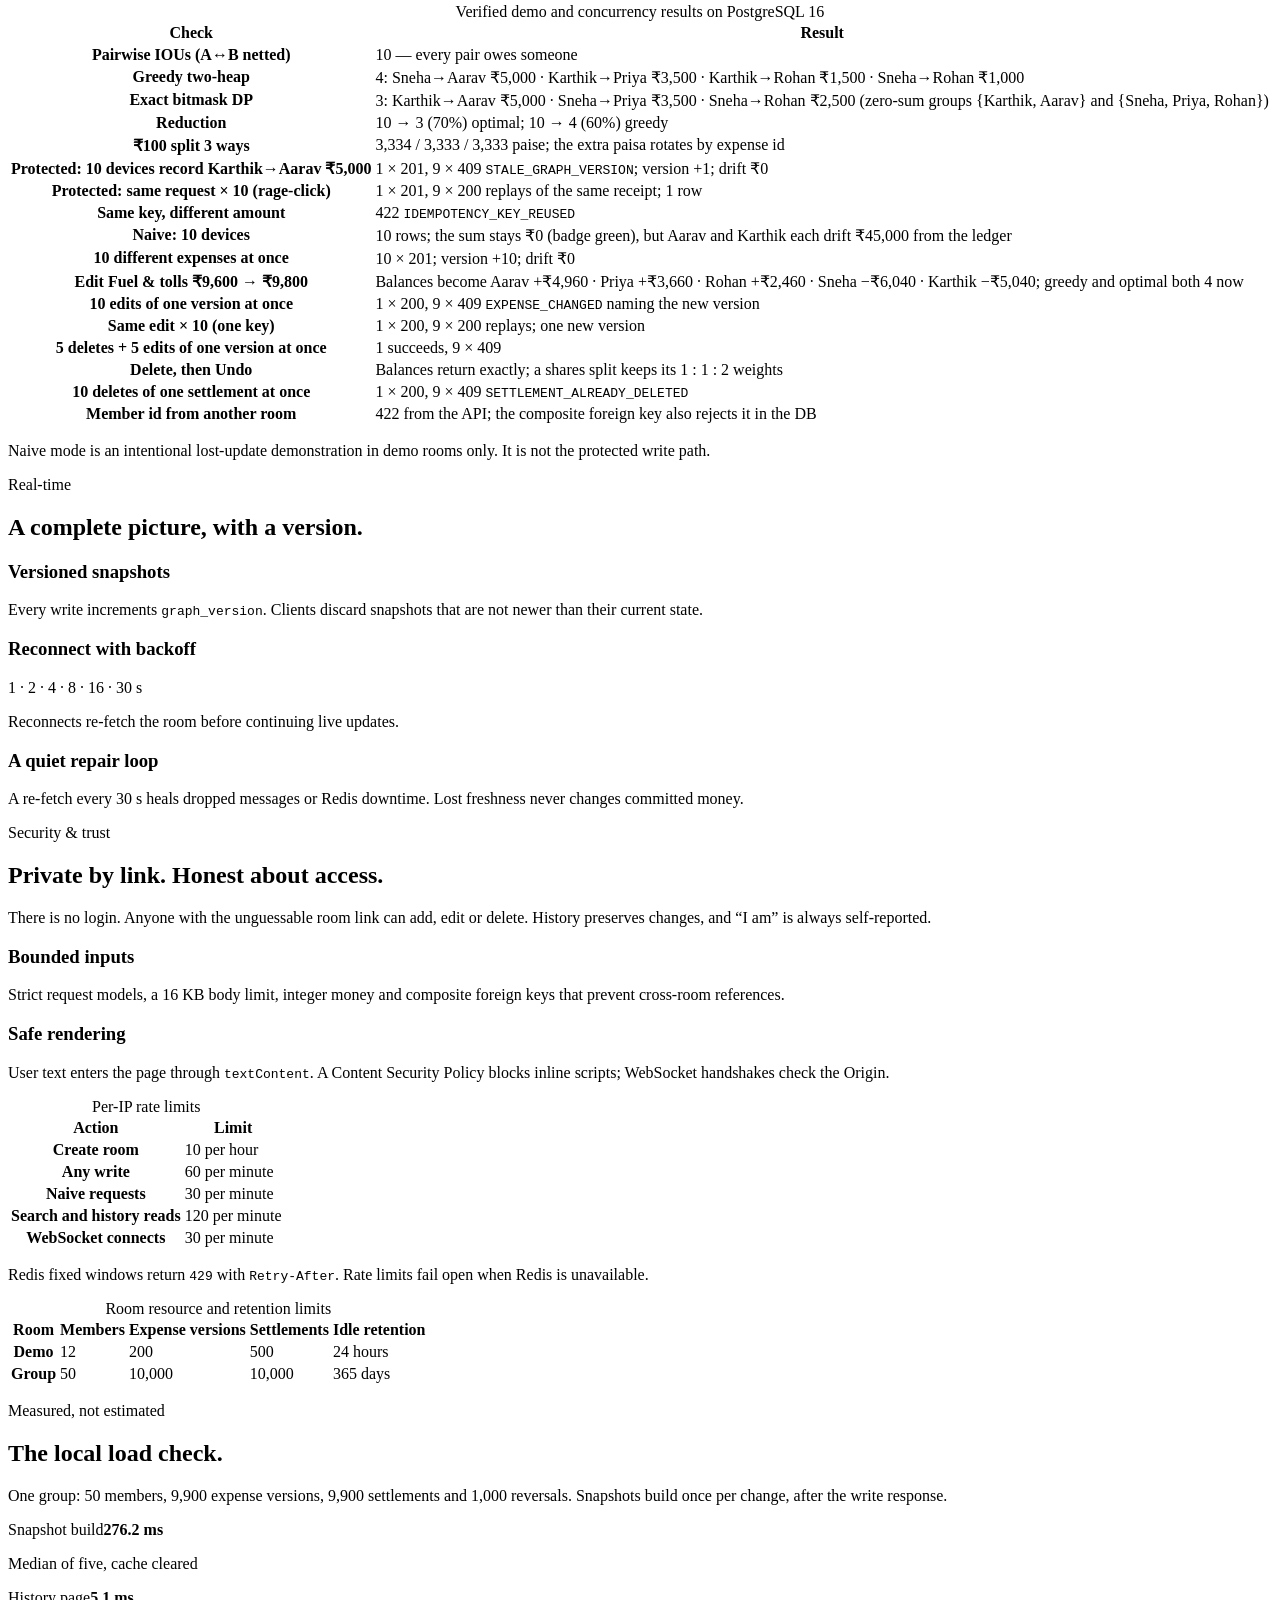
==== commit 5b160734: "nav: add TriageLens next to SplitSync" ====
--- a/static/index.html
+++ b/static/index.html
@@ -19,10 +19,10 @@
 <a class="skip-link" href="#main">Skip to content</a>
 <div id="toast-container" class="toast-container" aria-live="polite" aria-atomic="false"></div>
 <header class="nav-shell">
-  <!-- DECISION: Portfolio links resolve on the shared server, with SplitSync at /splitsync/. -->
+  <!-- DECISION: SplitSync runs on its own host; portfolio links point at the main portfolio server. -->
   <nav class="portfolio-nav" aria-label="Portfolio">
-    <div class="nav-start"><a class="nav-mark" href="../" aria-label="Portfolio home">V</a><div class="nav-links">
-      <a href="../#projects">Projects</a><a href="./" aria-current="page">SplitSync</a><a href="../grafana/">Dashboard</a>
+    <div class="nav-start"><a class="nav-mark" href="http://3.104.222.203/" aria-label="Portfolio home">V</a><div class="nav-links">
+      <a href="http://3.104.222.203/#projects">Projects</a><a href="./" aria-current="page">SplitSync</a><a href="../triagelens/">TriageLens</a><a href="http://3.104.222.203/grafana/">Dashboard</a>
     </div></div>
     <a class="nav-github" href="https://github.com/Srinu-design/splitsync">GitHub</a>
   </nav>
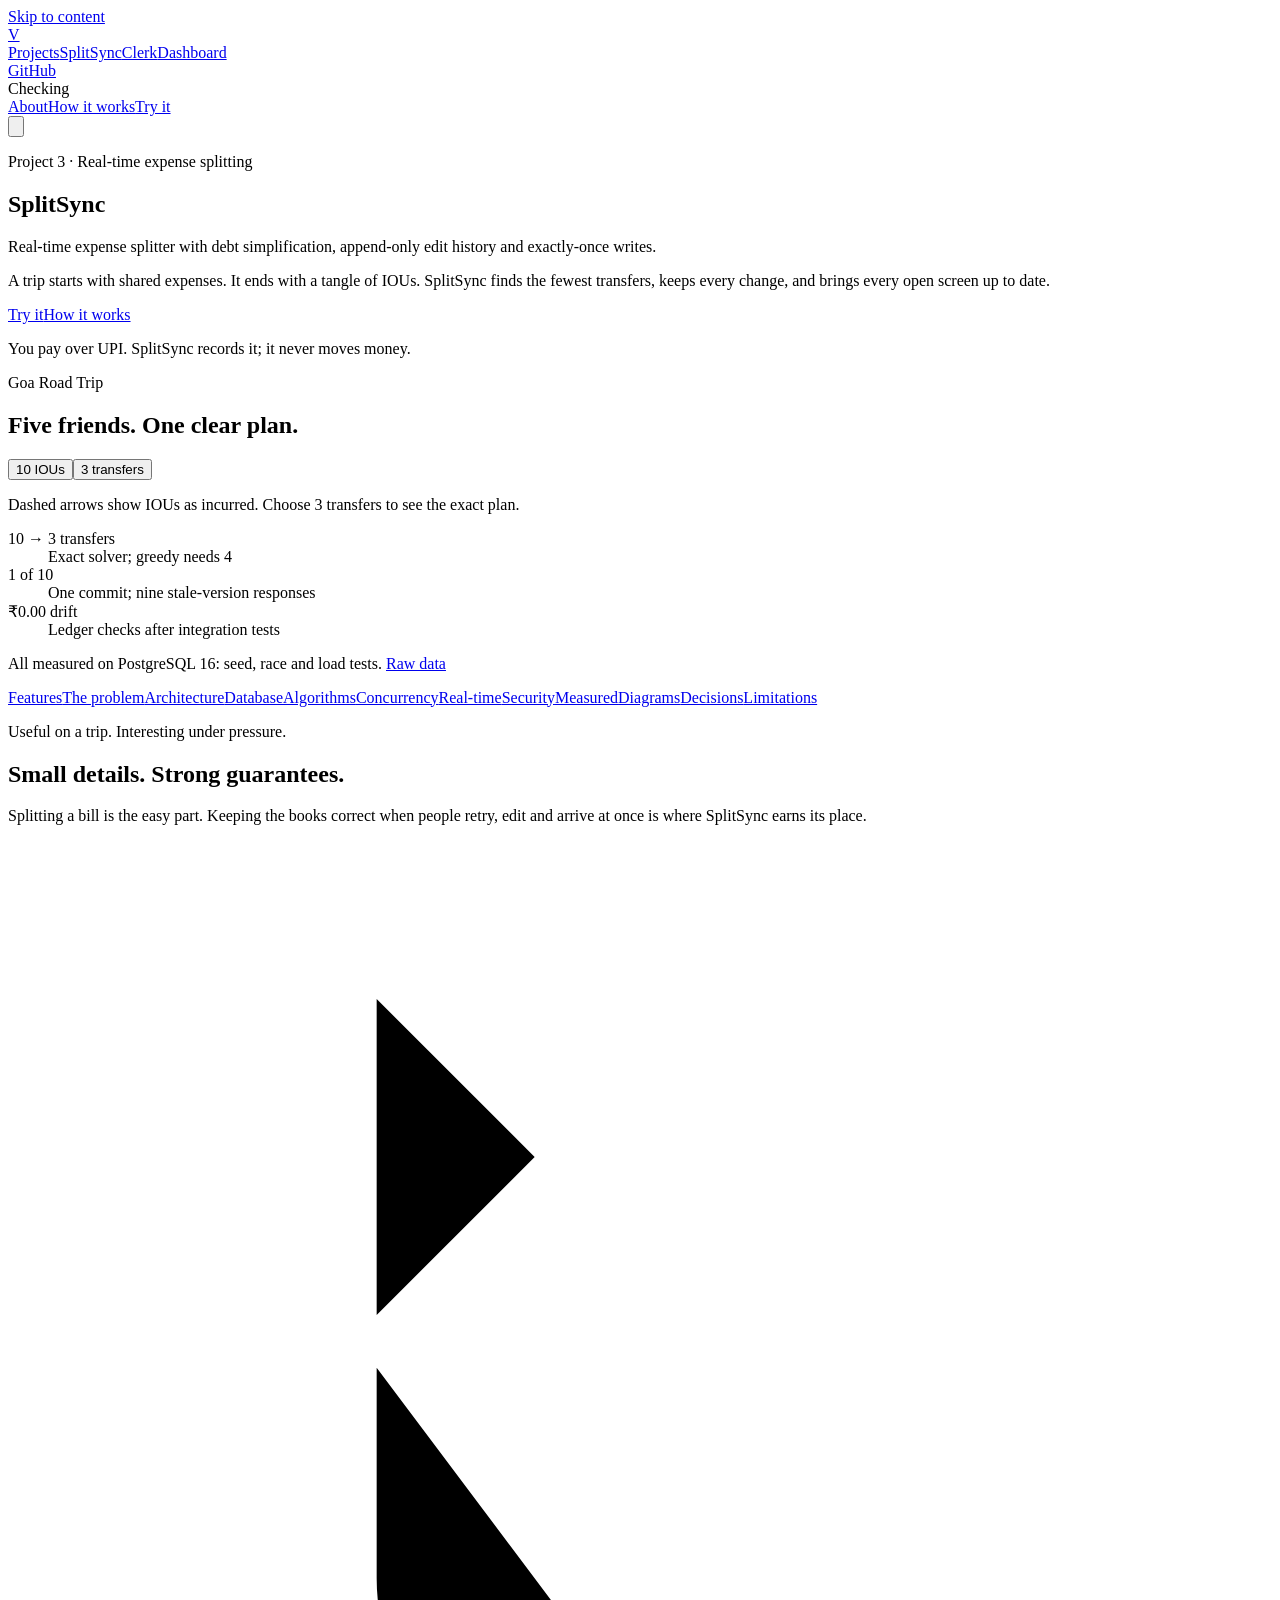
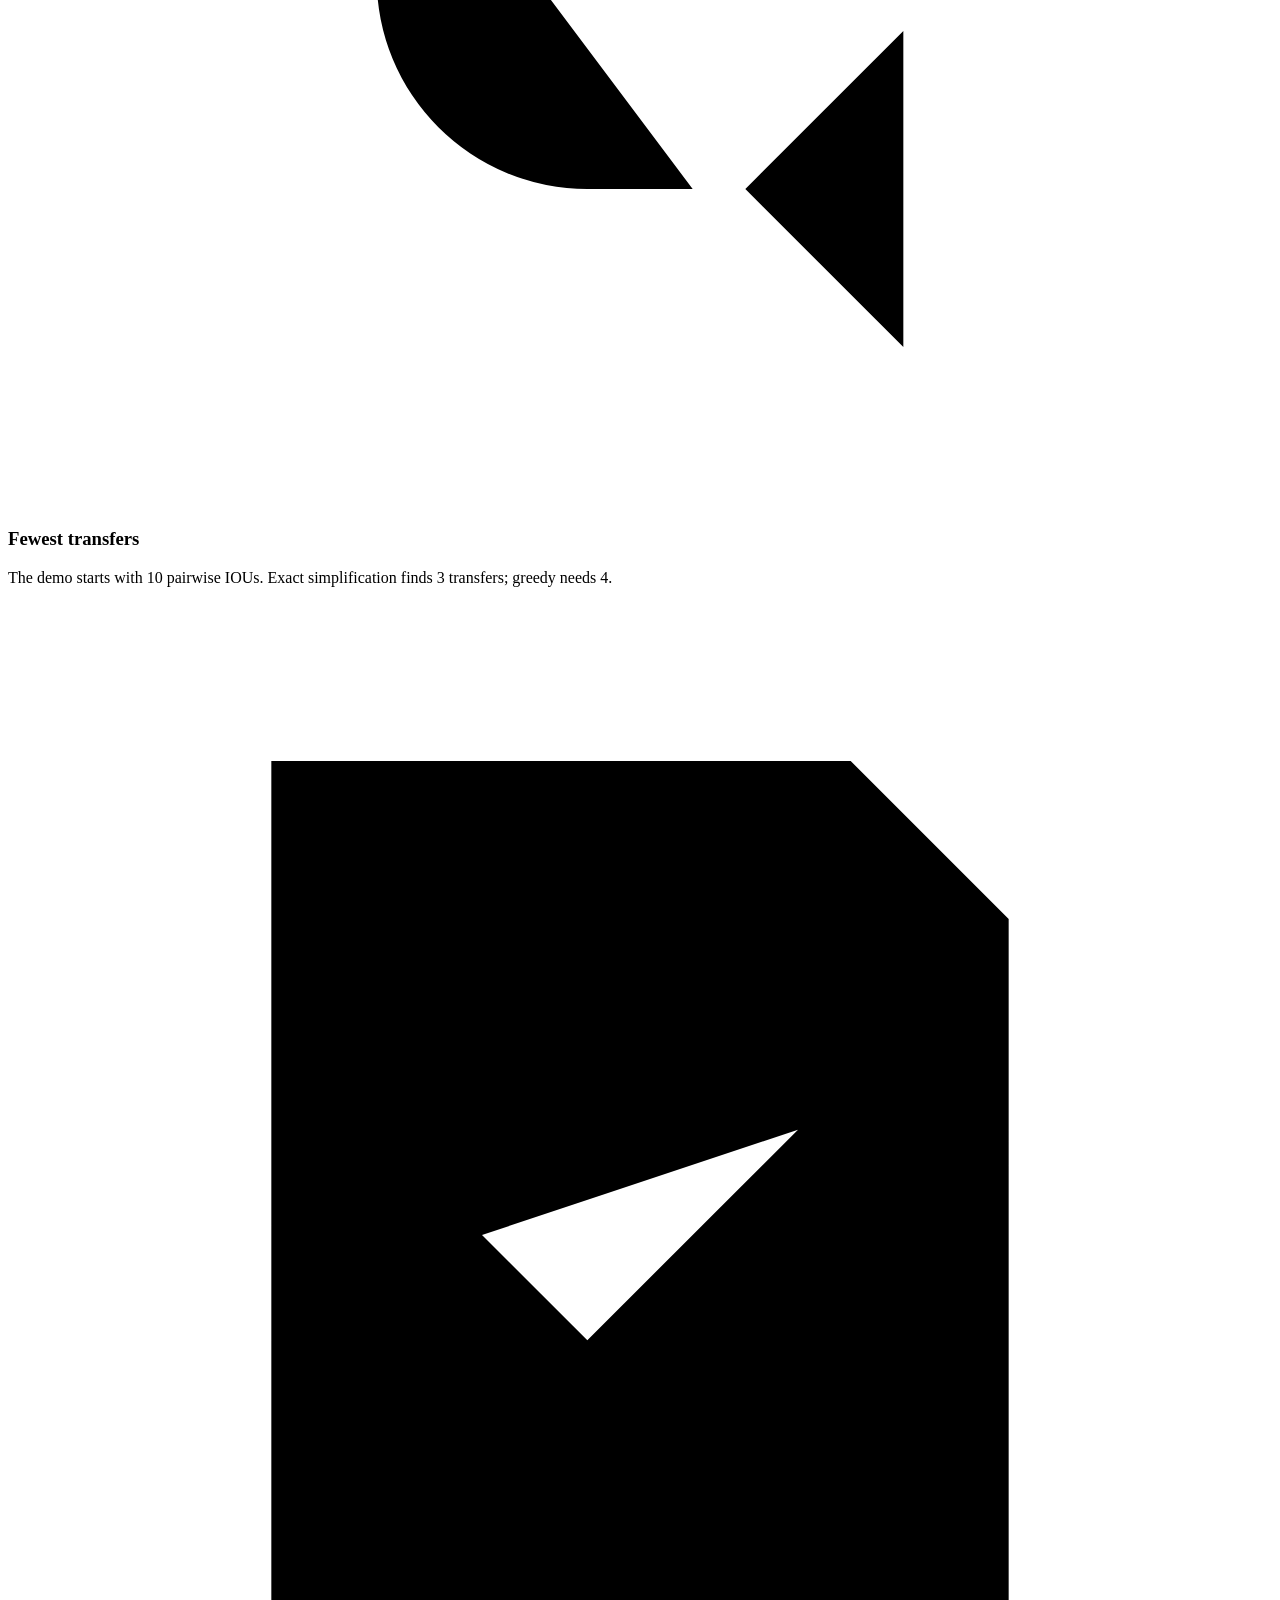
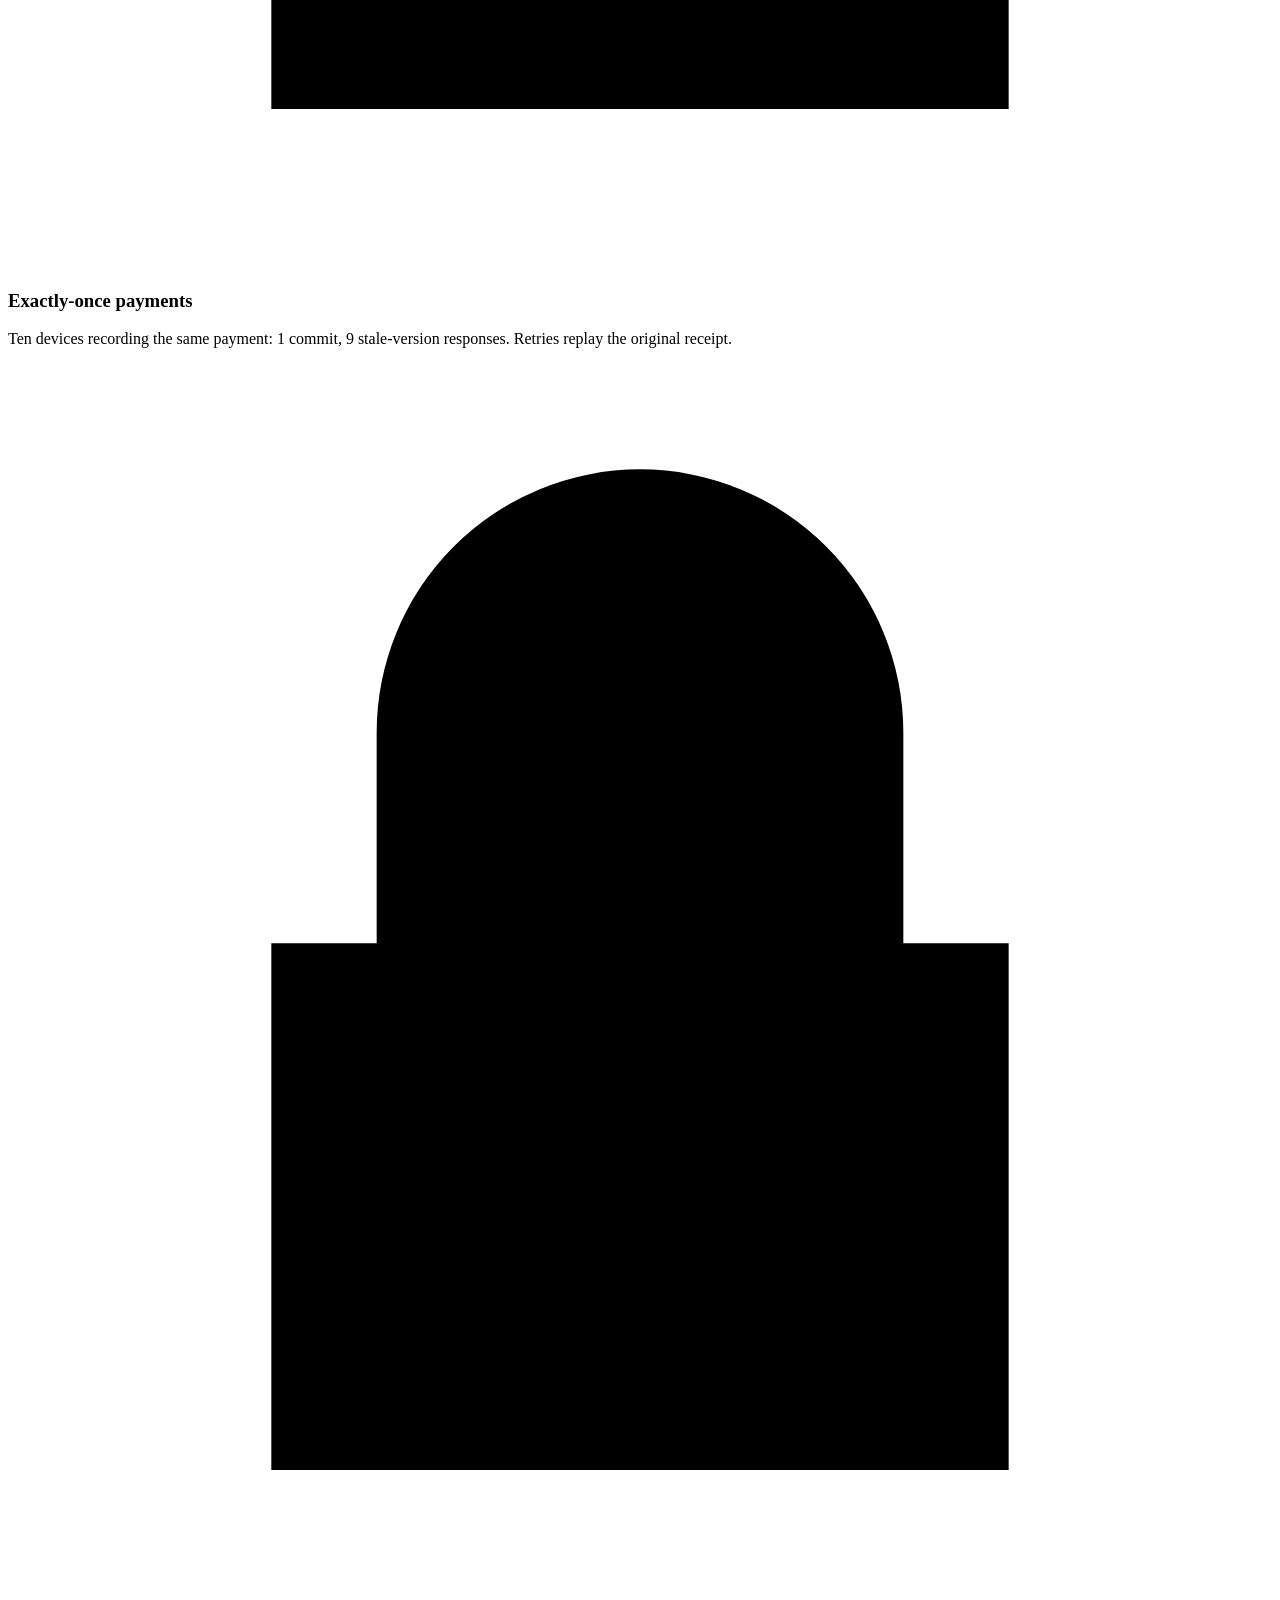
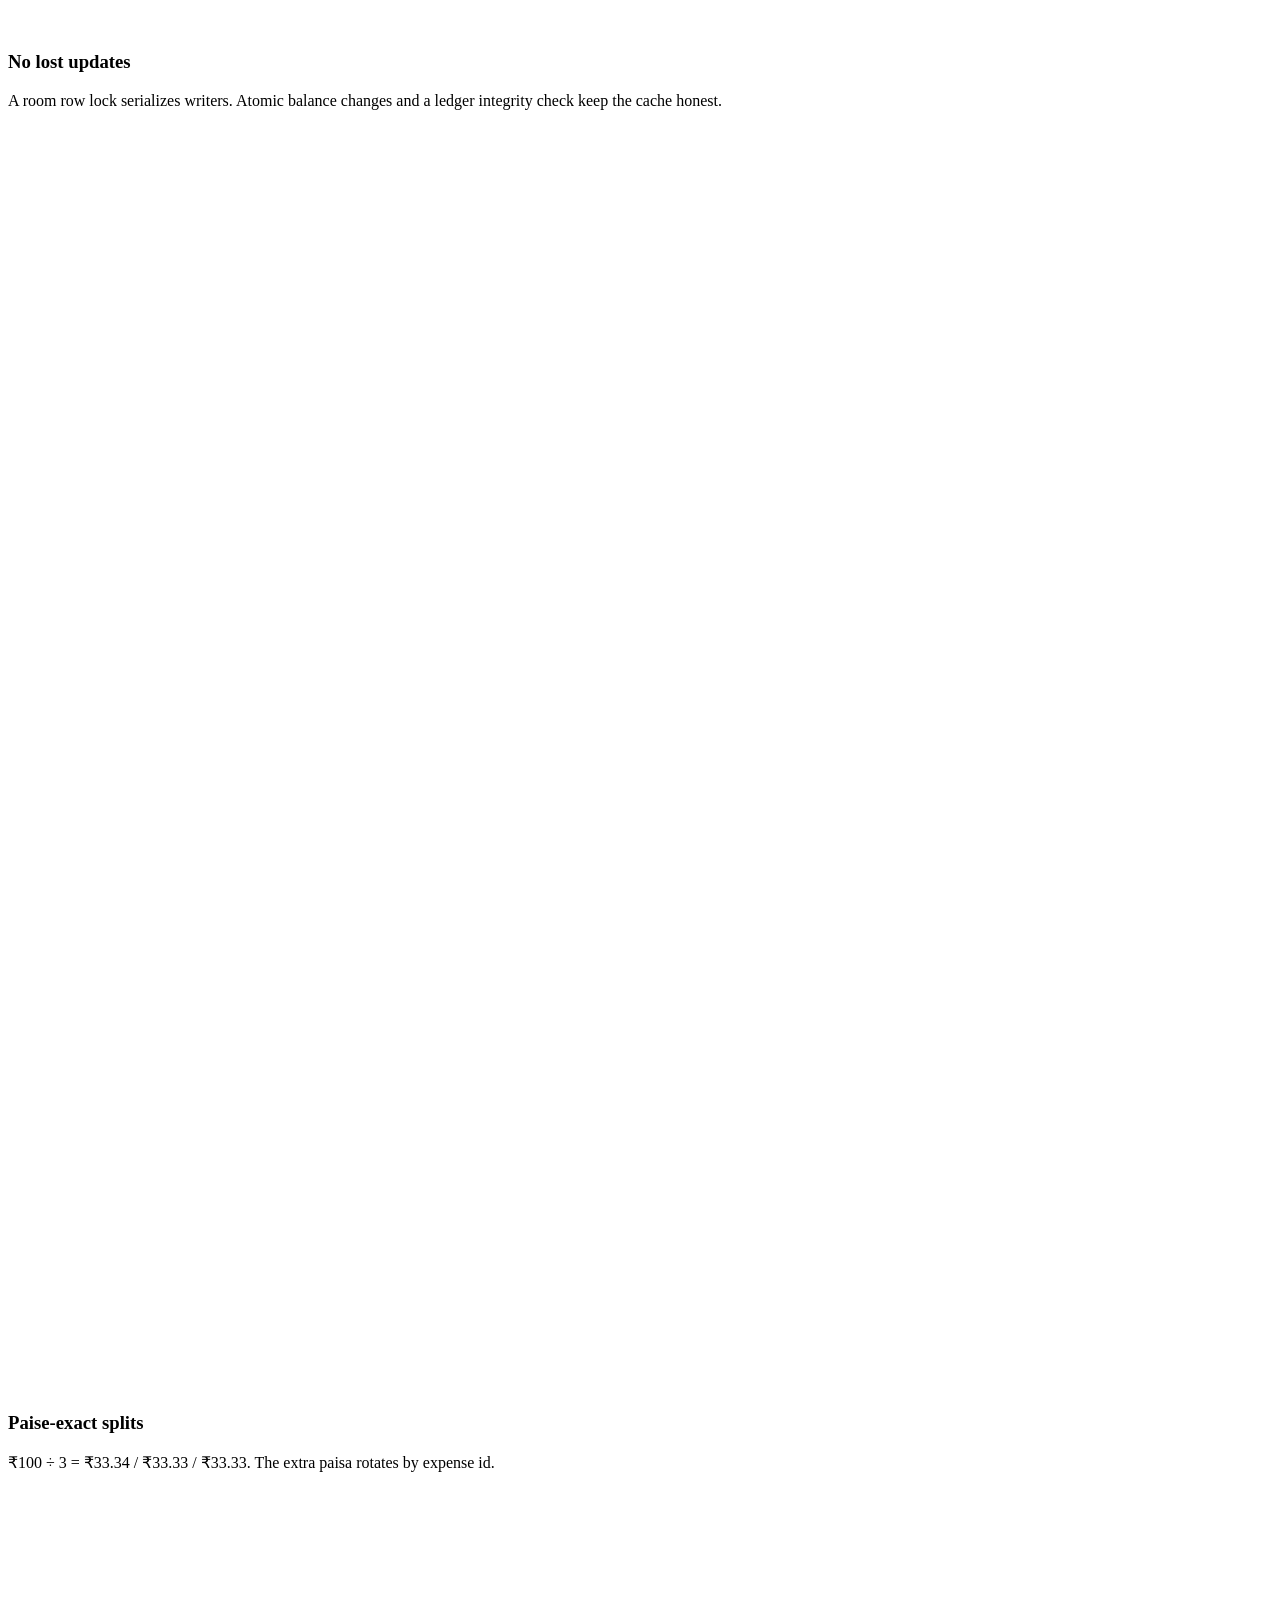
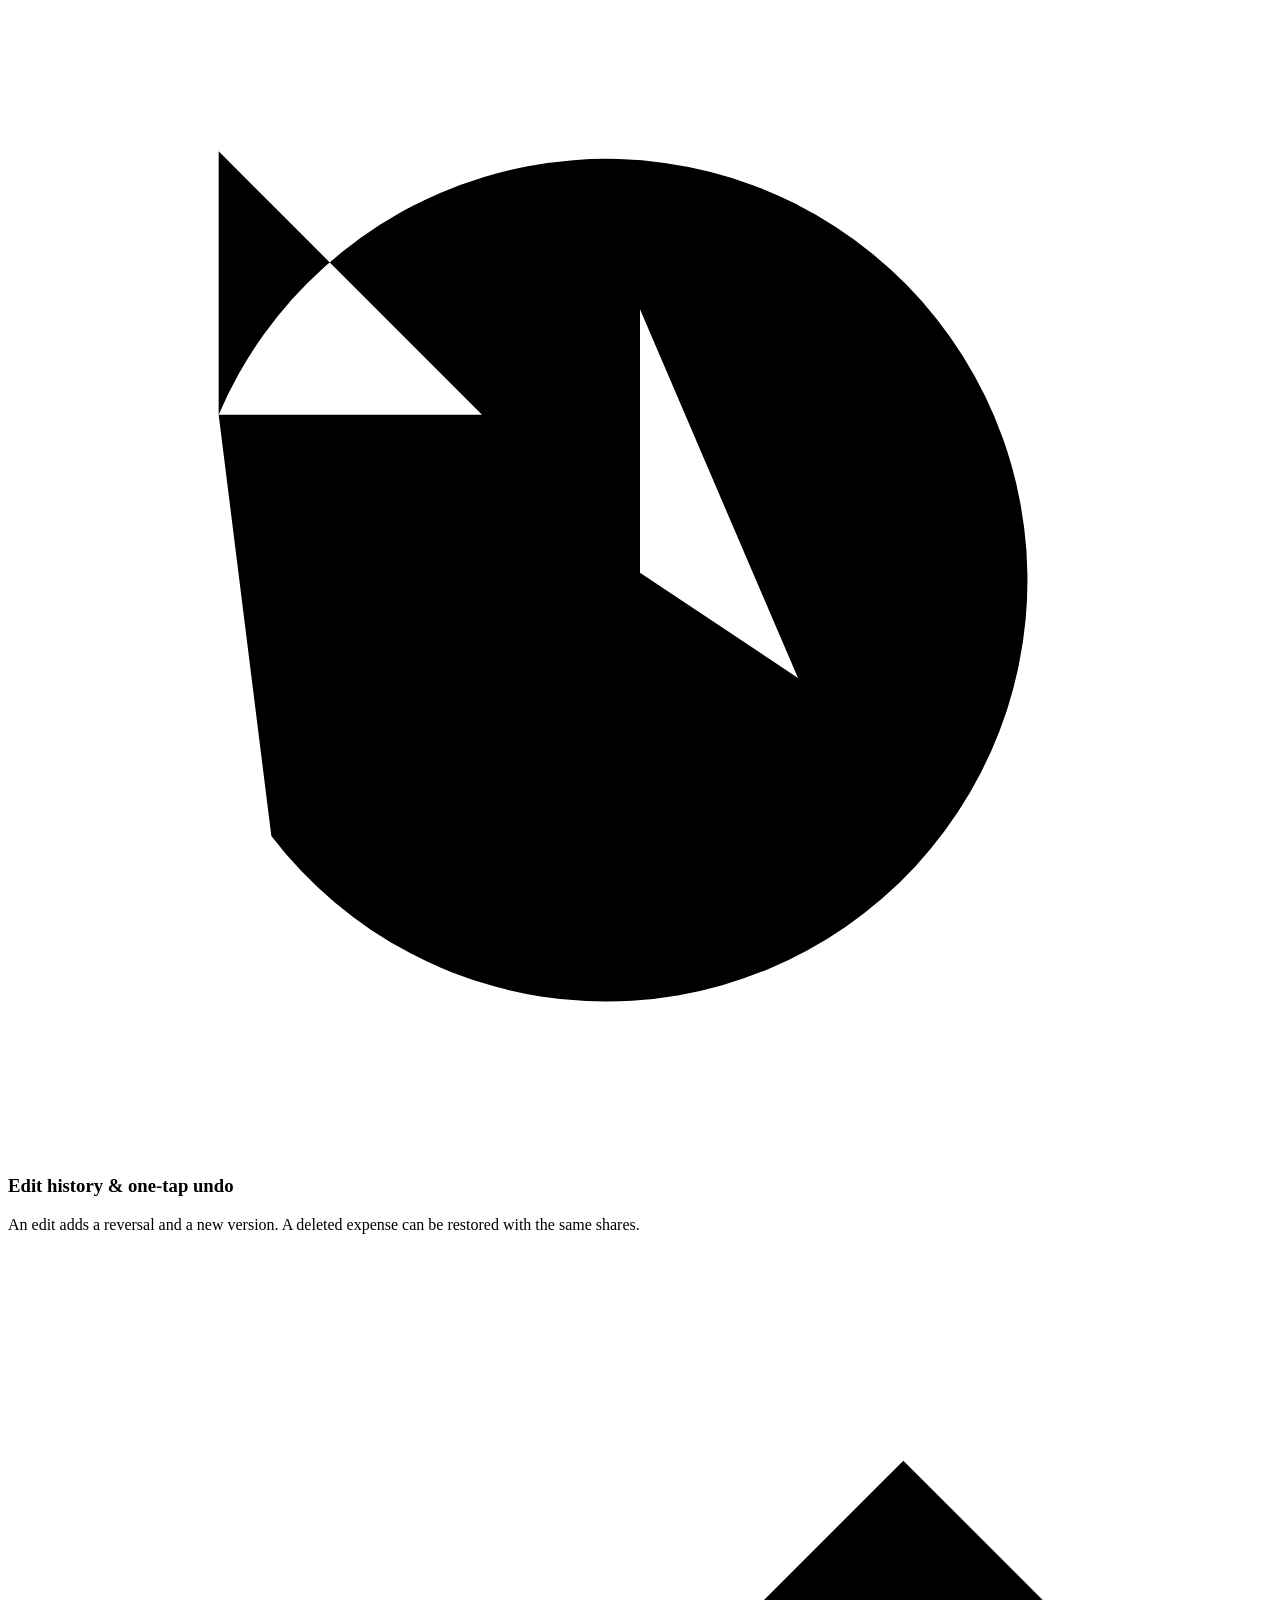
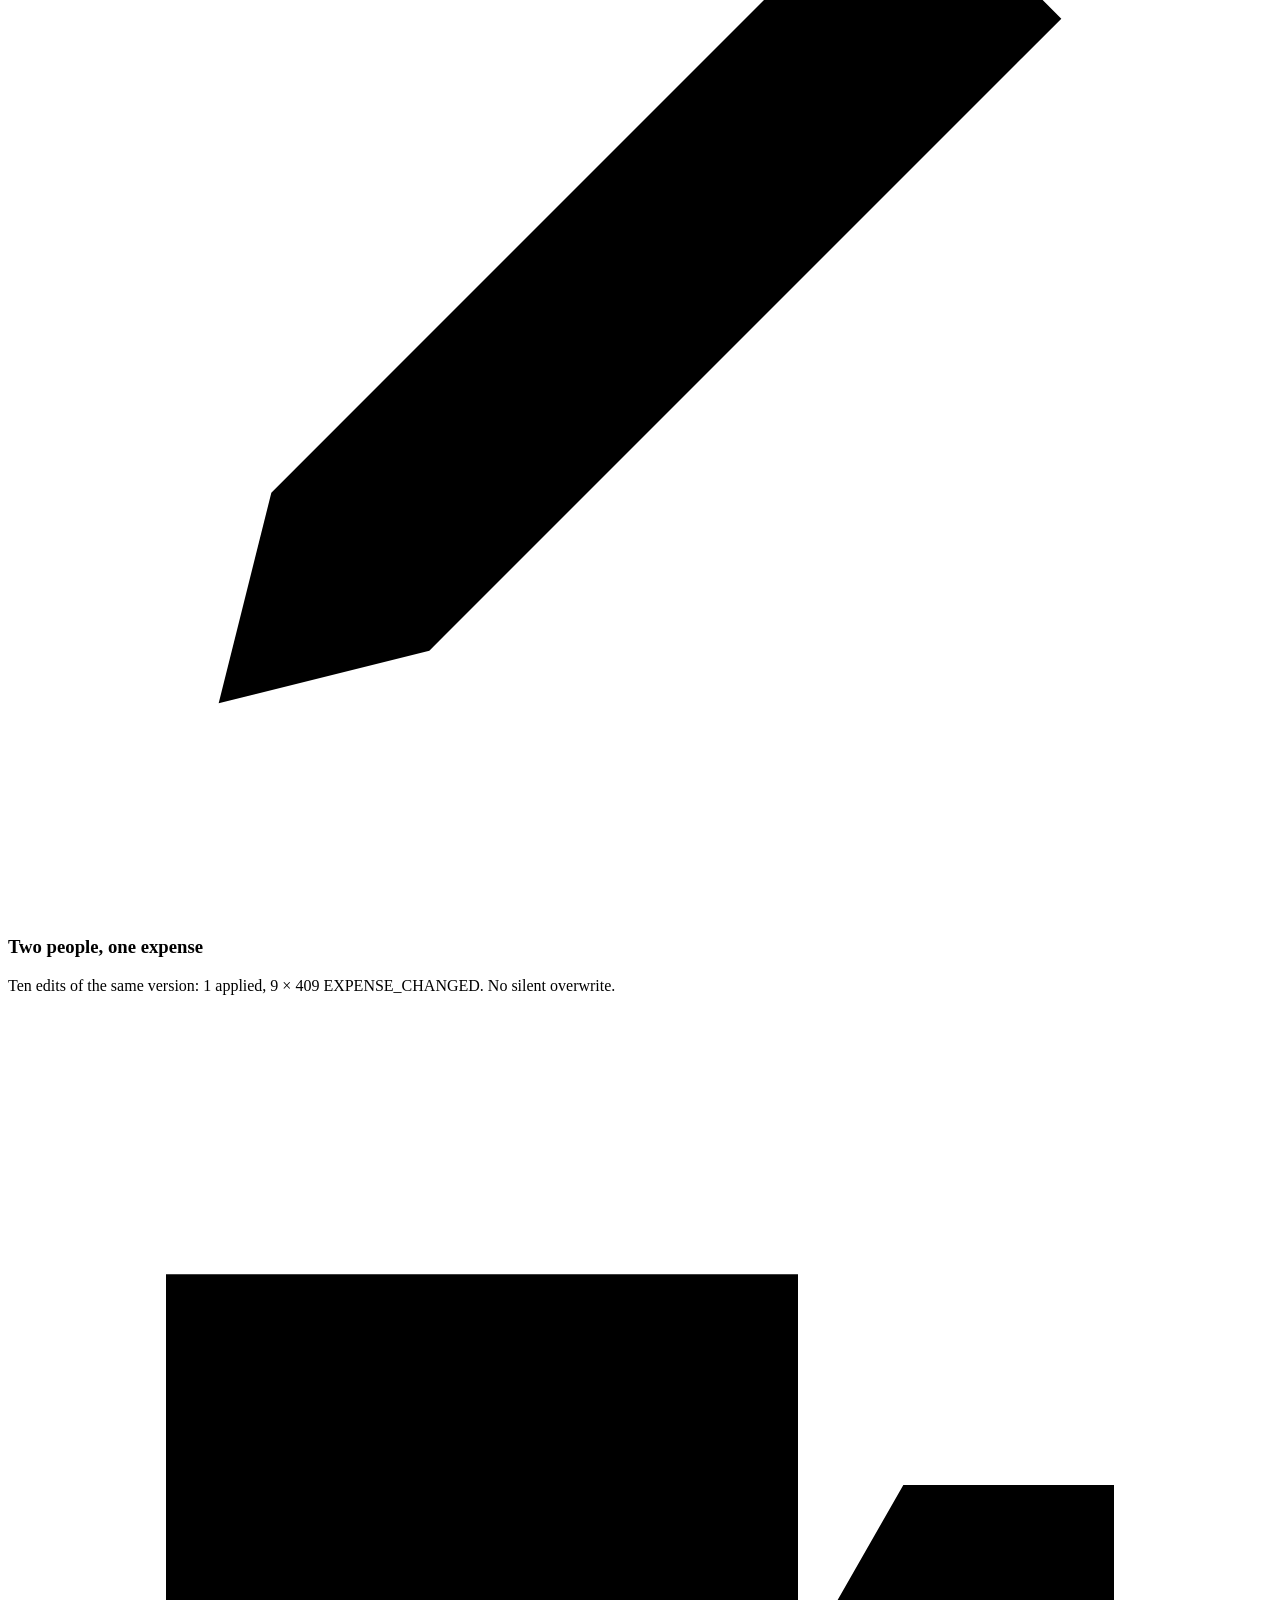
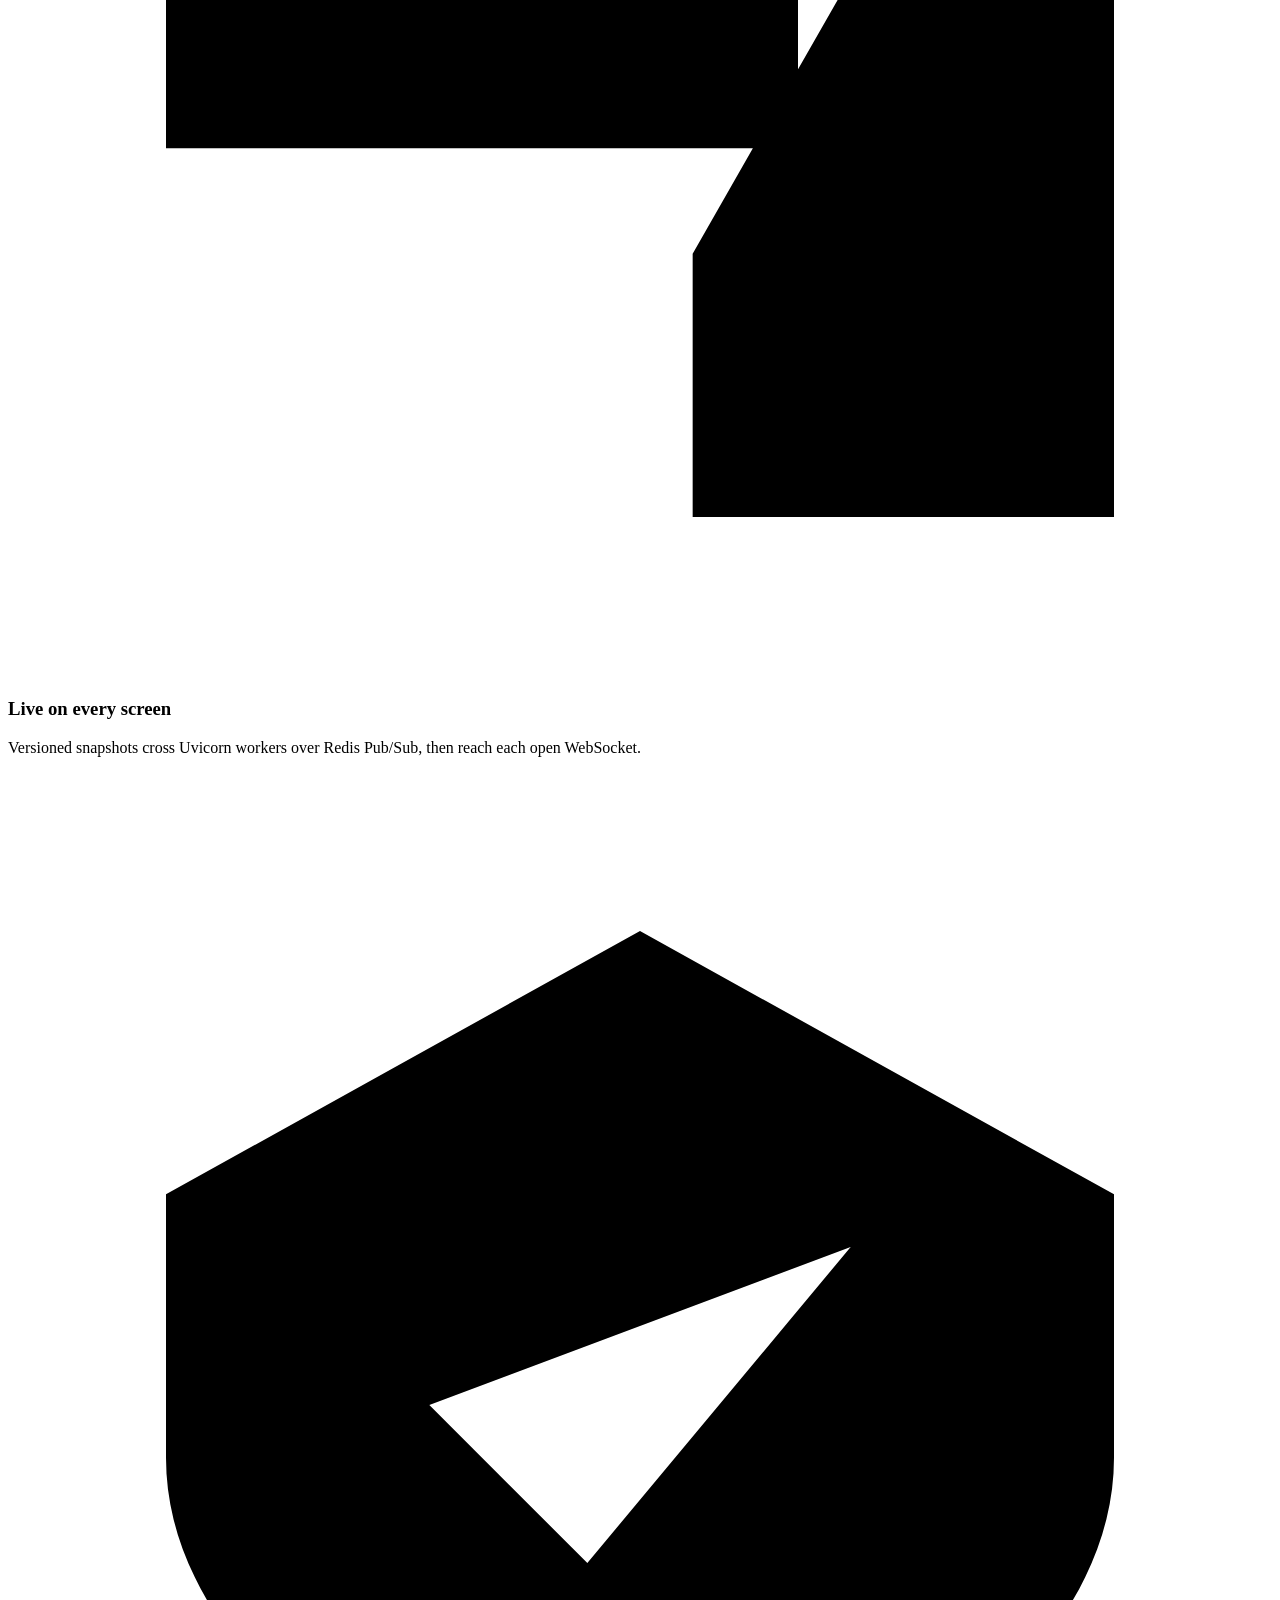
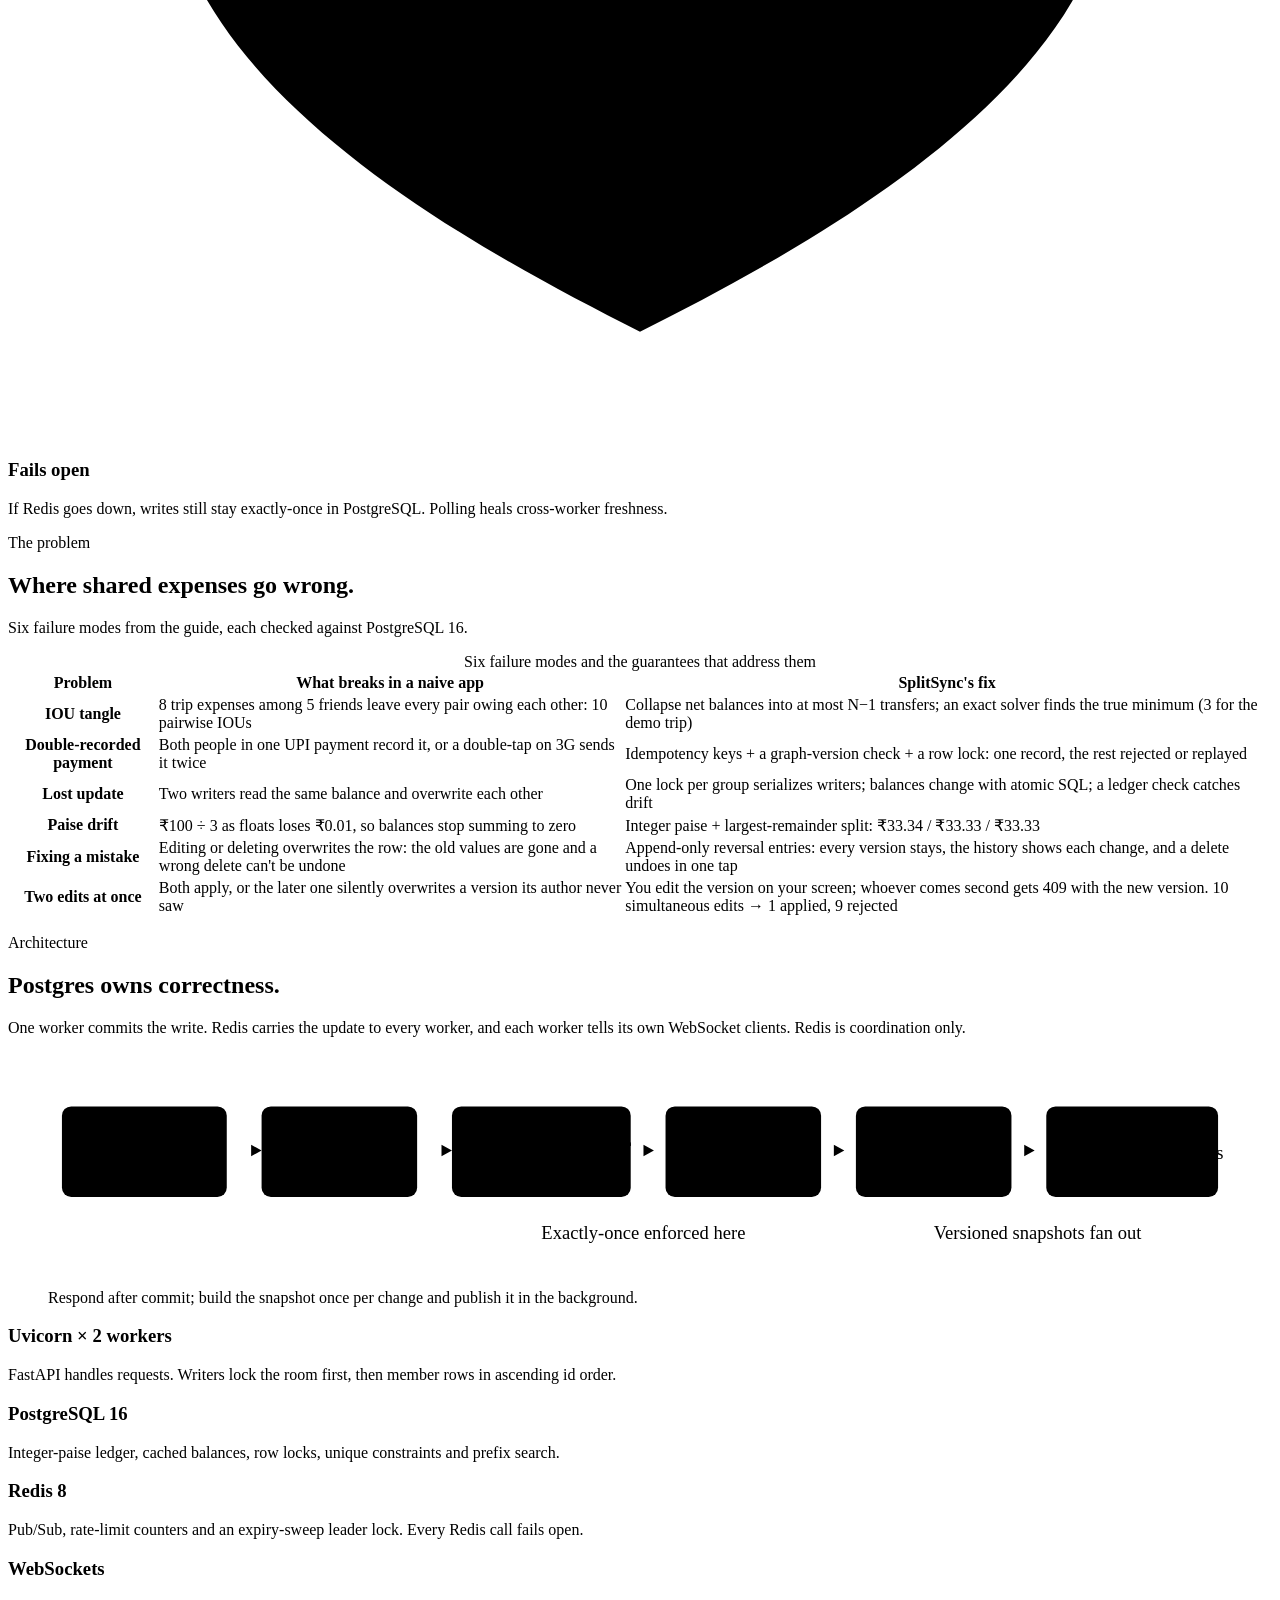
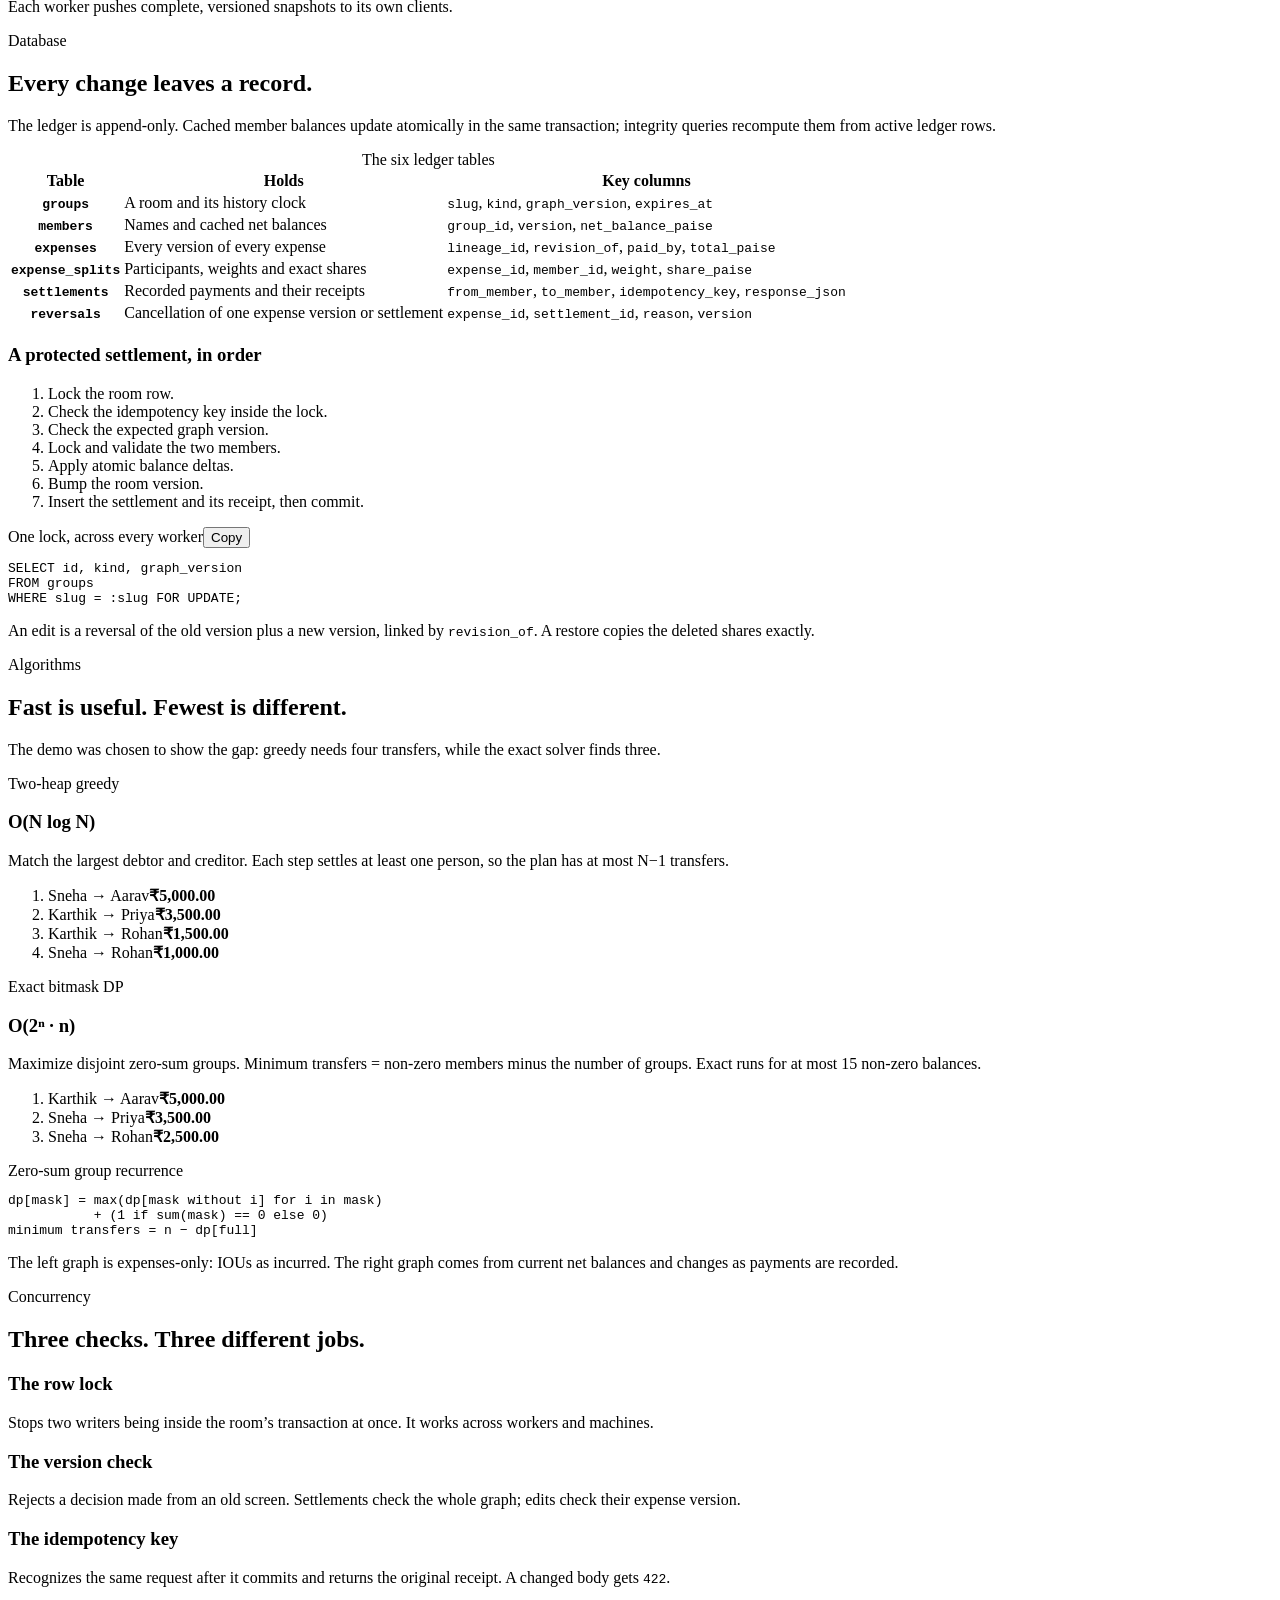
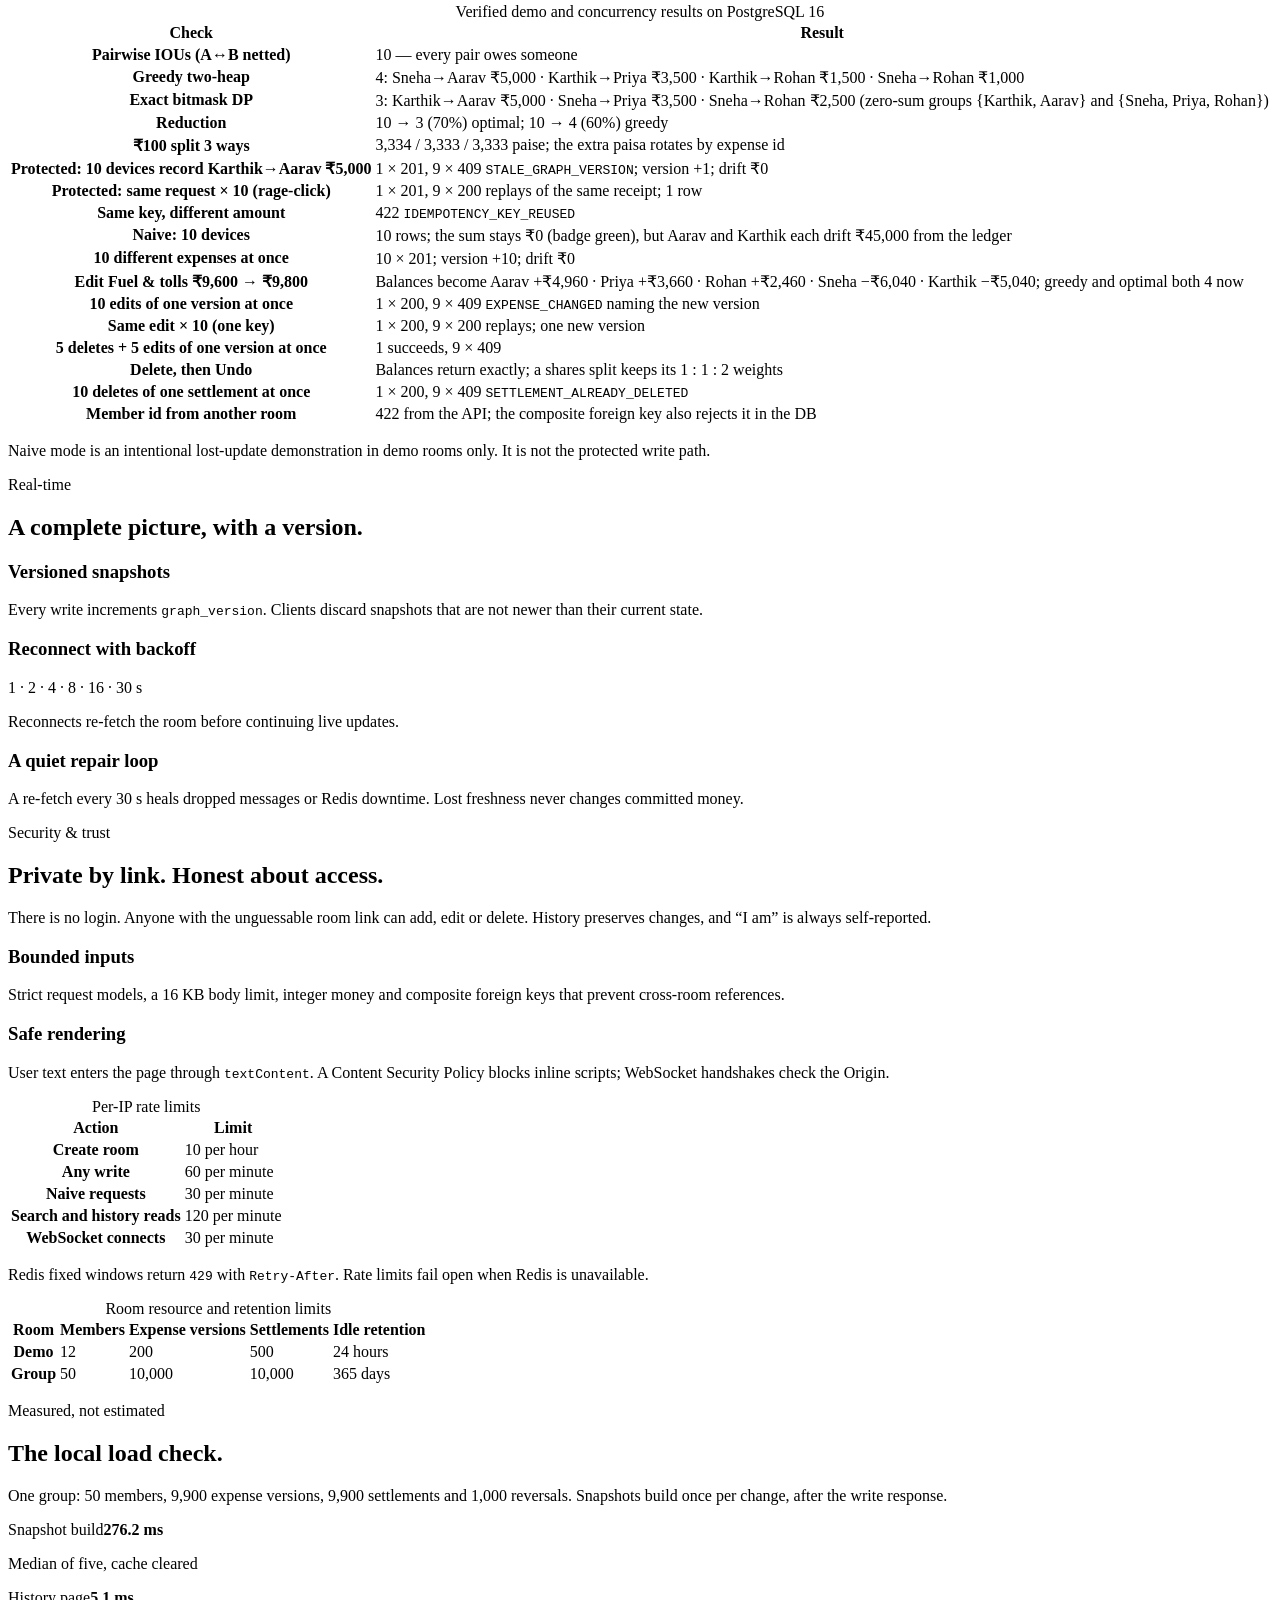
==== commit 95d03d28: "rename: TriageLens is now Clerk; Caddy serves /clerk/ and redirects /triagelens links there" ====
--- a/static/index.html
+++ b/static/index.html
@@ -22,7 +22,7 @@
   <!-- DECISION: SplitSync runs on its own host; portfolio links point at the main portfolio server. -->
   <nav class="portfolio-nav" aria-label="Portfolio">
     <div class="nav-start"><a class="nav-mark" href="http://3.104.222.203/" aria-label="Portfolio home">V</a><div class="nav-links">
-      <a href="http://3.104.222.203/#projects">Projects</a><a href="./" aria-current="page">SplitSync</a><a href="../triagelens/">TriageLens</a><a href="http://3.104.222.203/grafana/">Dashboard</a>
+      <a href="http://3.104.222.203/#projects">Projects</a><a href="./" aria-current="page">SplitSync</a><a href="../clerk/">Clerk</a><a href="http://3.104.222.203/grafana/">Dashboard</a>
     </div></div>
     <a class="nav-github" href="https://github.com/Srinu-design/splitsync">GitHub</a>
   </nav>
